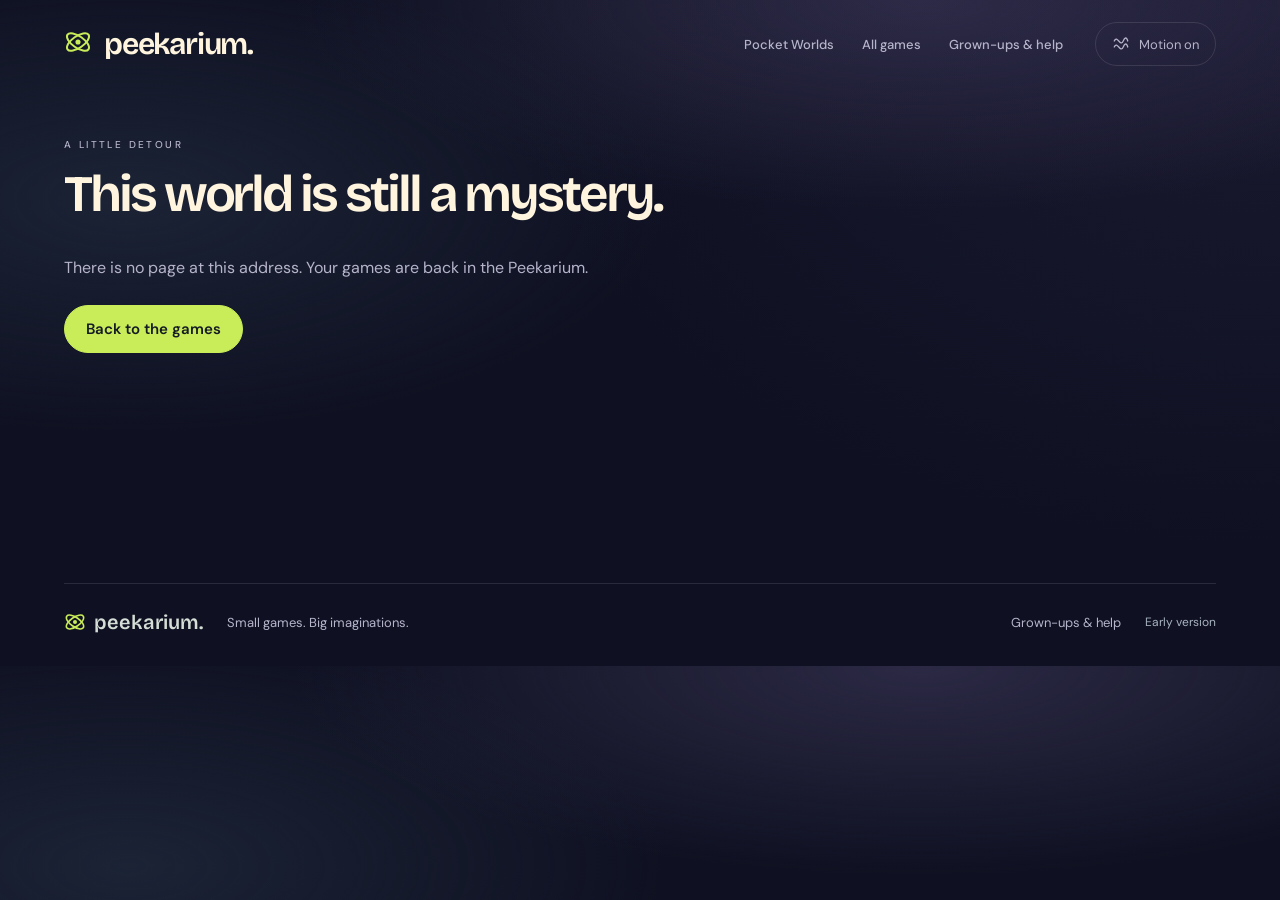
==== help/index.html @ a663e0de "Publish Peekarium homepage (c678fc2, no domain)" ====
<!doctype html>
<html lang="en">
  <head>
    <meta charset="UTF-8" />
    <meta name="viewport" content="width=device-width, initial-scale=1.0" />
    <meta name="theme-color" content="#101325" />
    <meta name="description" content="Peek into tiny glass worlds, then dive right in. Explore My Aquarium, My Fuzzlet, Nail Salon, and DoodleBox." />
    <link rel="icon" href="/favicon.svg" type="image/svg+xml" />
    <title>Grown-ups & help — Peekarium</title>
    <script type="module" crossorigin src="/assets/index-D1PLWVFA.js"></script>
    <link rel="modulepreload" crossorigin href="/assets/rolldown-runtime-hePW80VL.js">
    <link rel="stylesheet" crossorigin href="/assets/index-DP6mDwJ7.css">
  </head>
  <body>
    <div id="root"><div class="arcade-shell"><header class="site-header"><a class="wordmark" href="/">peekarium.</a><nav class="main-nav" aria-label="Main navigation"><a href="/shelf/">All games</a><a href="/help/">Grown-ups &amp; help</a></nav></header><main><div class="help-content"><span class="section-kicker">Grown-ups &amp; curious minds</span><h1>Little games. A little help.</h1><div class="help-grid"><section><svg width="22" height="22" viewBox="0 0 24 24" fill="none" stroke="currentColor" stroke-width="1.7" stroke-linecap="round" stroke-linejoin="round" aria-hidden="true"><path d="M20.8 4.6a5.5 5.5 0 0 0-7.8 0L12 5.7l-1.1-1.1a5.5 5.5 0 0 0-7.8 7.8L12 21l8.8-8.6a5.5 5.5 0 0 0 0-7.8Z"></path></svg><h2>Play without an account</h2><p>The games save progress in the browser on this device. Favorites are saved here too. There is no player account or cross-device sync in this prototype.</p></section><section><svg width="22" height="22" viewBox="0 0 24 24" fill="none" stroke="currentColor" stroke-width="1.7" stroke-linecap="round" stroke-linejoin="round" aria-hidden="true"><path d="M12 11v6M12 7h.01M22 12a10 10 0 1 1-20 0 10 10 0 0 1 20 0Z"></path></svg><h2>Keep what you make</h2><p>Browser data can be cleared or lost. DoodleBox can export editable projects. A picture export from Nail Salon saves the artwork, rather than the full game progress.</p><p>Moving to another device or browser? <a href="/move/">Make a moving link</a> for My Aquarium and My Fuzzlet saves.</p></section><section><svg width="22" height="22" viewBox="0 0 24 24" fill="none" stroke="currentColor" stroke-width="1.7" stroke-linecap="round" stroke-linejoin="round" aria-hidden="true"><path d="M3 3h7v7H3Zm11 0h7v7h-7ZM3 14h7v7H3Zm11 0h7v7h-7Z"></path></svg><h2>A place on your Home Screen</h2><p>Aquarium, Nail Salon, and DoodleBox have app-like launch support. Open the game directly, then use your browser’s install option or Safari’s Add to Home Screen.</p><p>Installation does not automatically mean offline play. My Fuzzlet does not yet have install metadata.</p></section><section><svg width="22" height="22" viewBox="0 0 24 24" fill="none" stroke="currentColor" stroke-width="1.7" stroke-linecap="round" stroke-linejoin="round" aria-hidden="true"><path d="M3 8c4-9 8 9 12 0s6 0 6 0M3 16c4-9 8 9 12 0s6 0 6 0"></path></svg><h2>Find your own pace</h2><p>The motion button turns off the Peekarium’s decorative movement. Your device’s reduced-motion preference is respected automatically. Each game has its own settings.</p></section></div><p class="prototype-note">Peekarium is an early version. Final privacy policies and support details are being prepared separately.</p><a class="primary-button text-button" href="/">Back to the games</a></div></main></div></div>
  </body>
</html>
---- assets/index-DP6mDwJ7.css ----
@font-face{font-family:DM Sans;font-style:normal;font-weight:100 900;font-display:swap;src:url(/fonts/dm-sans.woff2)format("woff2")}@font-face{font-family:Space Grotesk;font-style:normal;font-weight:300 700;font-display:swap;src:url(/fonts/space-grotesk.woff2)format("woff2")}:root{color:#f4f5ef;font-synthesis:none;text-rendering:optimizelegibility;-webkit-font-smoothing:antialiased;--ink:#151d27;--surface:#1e2834;--border:#36424d;--text:#f4f5ef;--muted:#b1bdc7;--lime:#d2fc83;--radius-card:1.5rem;background:#151d27;font-family:DM Sans,Segoe UI,sans-serif}*{box-sizing:border-box}html{scroll-behavior:smooth;scroll-padding-top:1rem}body{min-width:320px;margin:0}button,a{-webkit-tap-highlight-color:transparent;touch-action:manipulation}button,input{font:inherit}button{cursor:pointer}a{color:inherit;text-decoration:none}button{color:inherit}button:disabled{cursor:default}img{max-width:100%;display:block}button,a{outline-offset:5px}button:focus-visible,a:focus-visible{outline:3px solid var(--lime)}.sr-only{clip:rect(0, 0, 0, 0);white-space:nowrap;border:0;width:1px;height:1px;margin:-1px;padding:0;position:absolute;overflow:hidden}.arcade-shell{max-width:1560px;margin:auto;padding:0 4rem;position:relative}.arcade-shell:before{content:"";z-index:-1;pointer-events:none;background:radial-gradient(at 100% 0,#31463d45,#0000 70%);width:50rem;max-width:100%;height:35rem;position:absolute;top:0;right:0}.skip-link{color:var(--ink);background:var(--lime);z-index:20;border-radius:.5rem;padding:1rem;position:fixed;top:-5rem;left:1rem}.skip-link:focus{top:1rem}.site-header{border-bottom:1px solid var(--border);align-items:center;gap:3rem;min-height:106px;display:flex}.wordmark{letter-spacing:-.1rem;align-items:center;gap:.7rem;font-family:Space Grotesk,Segoe UI,sans-serif;font-size:2rem;font-weight:700;line-height:1;display:flex}.brand-period{color:var(--lime);margin-left:-.65rem}.brand-orbit{color:var(--lime);margin-right:.1rem}.brand-orbit svg{stroke-width:1.25px;width:40px;height:40px}.main-nav{align-items:center;gap:2rem;margin-left:1.5rem;display:flex}.main-nav a,.main-nav button{color:var(--muted);white-space:nowrap;background:0 0;border:0;align-items:center;gap:.55rem;padding:.75rem 0;font-size:.95rem;font-weight:500;display:flex;position:relative}.main-nav .current,.main-nav a:hover,.main-nav button:hover{color:var(--text)}.main-nav .current:after{content:"";background:var(--lime);border-radius:3px;width:18px;height:3px;position:absolute;bottom:.05rem;left:0}.favorite-count{color:var(--muted);background:#303c45;border-radius:99px;padding:.13rem .4rem;font-size:.75rem}.motion-button{border:1px solid var(--border);color:#d1d8df;white-space:nowrap;background:#ffffff04;border-radius:99px;align-items:center;gap:.55rem;min-height:44px;margin-left:auto;padding:.6rem 1rem;font-size:.875rem;display:flex}.motion-button:hover{border-color:var(--lime);color:var(--lime)}.motion-button svg{width:18px}.page-intro{justify-content:space-between;align-items:center;gap:2rem;padding:2.75rem 0 2rem;display:flex}.section-kicker{color:var(--lime);letter-spacing:.04em;margin:0 0 .75rem;font-size:.875rem;font-weight:500}.little-spark{margin-right:.4rem;font-size:1.1rem;display:inline-block}h1,h2,h3{font-family:Space Grotesk,Segoe UI,sans-serif}.page-intro h1{letter-spacing:-.055em;margin:0;font-size:clamp(2.3rem,4.1vw,4rem);font-weight:600;line-height:1.1}.page-intro h1 span{color:var(--lime)}.intro-note{color:var(--muted);border-left:1px solid var(--border);margin:0;padding-left:1.5rem;font-size:.875rem;line-height:1.7}.intro-note strong{color:var(--text);font-weight:400}.library-toolbar{justify-content:space-between;align-items:center;gap:1rem;padding:0 0 1.5rem;display:flex}.category-filters{flex-wrap:wrap;align-items:center;gap:.5rem;display:flex}.category-filters button{color:var(--muted);background:0 0;border:1px solid #0000;border-radius:99px;align-items:center;gap:.45rem;min-height:44px;padding:.625rem 1rem;font-size:.875rem;font-weight:500;display:flex}.category-filters .selected{background:var(--lime);color:var(--ink)}.category-filters button:not(.selected):hover{color:var(--text);background:#25313c}.category-filters svg{width:16px;height:16px}.game-total{color:var(--muted);white-space:nowrap;font-size:.875rem}.featured-row{grid-template-columns:minmax(0,2.05fr) minmax(0,1fr);gap:1.5rem;margin-bottom:1.5rem;display:grid}.game-card{background:var(--surface);border-radius:var(--radius-card);border:1px solid #495563;min-width:0;transition:transform .25s,border-color .25s;overflow:hidden}.game-card:hover{border-color:#788c9a}.game-art{background:#89b2c1;position:relative;overflow:hidden}.art-link{aspect-ratio:1.7;display:block;position:relative;overflow:hidden}.art-link img{object-fit:cover;width:100%;height:100%;transition:transform .65s cubic-bezier(.2,.7,.3,1)}.rose .art-link{background:#fff6ee}.rose .art-link img{object-fit:contain}.art-link:hover img{transform:scale(1.035)}.art-link:focus-visible{outline-offset:-6px}.image-play{color:#fff;opacity:0;background:#151d27bb;border:1px solid #fff6;border-radius:50%;place-items:center;width:64px;height:64px;transition:opacity .2s,transform .2s;display:grid;position:absolute;top:50%;left:50%;transform:translate(-50%,-45%)}.image-play svg{fill:currentColor;width:30px;height:30px}.art-link:hover .image-play,.art-link:focus-visible .image-play{opacity:1;transform:translate(-50%,-50%)}.featured-badge{pointer-events:none;background:var(--lime);color:var(--ink);border-radius:99px;align-items:center;gap:.5rem;padding:.55rem .85rem;font-size:.75rem;font-weight:600;display:flex;position:absolute;top:1.25rem;left:1.25rem}.featured-badge svg{width:16px;height:16px}.favorite-button{color:#fff;background:#192333c9;border:1px solid #fff6;border-radius:50%;place-items:center;width:44px;height:44px;display:grid;position:absolute;top:1rem;right:1rem}.favorite-button:hover{background:var(--ink);border-color:var(--lime)}.favorite-button.is-favorite{color:var(--ink);background:var(--lime);border-color:var(--lime)}.is-favorite svg{fill:currentColor}.art-category{pointer-events:none;color:var(--text);background:#18212ee6;border:1px solid #fff3;border-radius:99px;padding:.35rem .7rem;font-size:.75rem;position:absolute;bottom:1rem;left:1rem}.game-content{justify-content:space-between;align-items:center;gap:1rem;padding:1.15rem 1.25rem;display:flex}.game-copy{min-width:0}.game-copy h3{letter-spacing:-.035em;margin:0 0 .35rem;font-size:1.3rem;font-weight:600}.game-copy h3 a:hover{color:var(--lime)}.game-copy p{color:var(--muted);margin:0;font-size:.875rem;line-height:1.5}.play-button{white-space:nowrap;border:1px solid #5a6571;border-radius:99px;justify-content:center;align-items:center;gap:.35rem;min-height:44px;padding:.6rem .9rem;font-size:.875rem;font-weight:600;transition:background .2s,color .2s;display:flex}.play-button:hover{background:var(--lime);color:var(--ink);border-color:var(--lime)}.play-button svg{fill:currentColor;stroke-width:0;width:18px;height:18px}.primary-button{color:var(--ink);background:var(--lime);border:1px solid var(--lime);border-radius:99px;justify-content:center;align-items:center;gap:.5rem;min-height:48px;padding:.7rem 1.3rem;font-size:.9375rem;font-weight:600;display:inline-flex}.primary-button:hover{background:#e3ffac;border-color:#e3ffac}.featured-card{border-color:#477586;position:relative}.featured-card .art-link{aspect-ratio:auto;height:340px}.featured-card .game-art:after{content:"";pointer-events:none;background:linear-gradient(#0000,#0e293594);position:absolute;inset:30% 0 0}.featured-card .favorite-button,.featured-card .featured-badge,.featured-card .art-category{z-index:1}.featured-card .game-content{background:#162c38;padding:1.25rem 1.5rem}.featured-card .game-copy h3{font-size:1.75rem}.featured-card .game-copy p{color:#bdd0d6;max-width:30rem;font-size:.9375rem}.featured-card .primary-button{align-self:center}.tiny-label{letter-spacing:.08em;text-transform:uppercase;font-size:.8125rem;font-weight:600}.game-grid{grid-template-columns:repeat(3,minmax(0,1fr));gap:1.5rem;display:grid}.game-grid:not(.with-feature){grid-template-columns:repeat(2,minmax(0,1fr))}.game-grid:not(.with-feature) .art-link{aspect-ratio:1.9}.bottom-note{color:var(--muted);border:1px dashed #46534d;border-radius:1rem;align-items:center;gap:1rem;margin:2rem 0;padding:1rem 1.25rem;display:flex}.mini-orbit{color:var(--lime);place-items:center;display:grid}.mini-orbit svg{width:28px;height:28px}.bottom-note p{margin:0;font-size:.9375rem}.note-pill{color:var(--lime);white-space:nowrap;margin-left:auto;font-size:.875rem}.site-footer{border-top:1px solid var(--border);color:var(--muted);flex-wrap:wrap;align-items:center;gap:1.5rem;padding:1.65rem 0 2rem;font-size:.8125rem;display:flex}.footer-brand{color:#d4ddd6;align-items:center;gap:.5rem;font-family:Space Grotesk,sans-serif;font-size:1.25rem;font-weight:600;display:flex}.footer-brand svg{width:22px;height:22px;color:var(--lime)}.site-footer p{margin:0 auto 0 0}.site-footer a:hover{color:var(--lime)}.working-title{color:#a7b2bf;font-size:.75rem}.empty-favorites{text-align:center;border:1px dashed var(--border);border-radius:var(--radius-card);padding:4rem 1rem}.empty-favorites>svg{color:var(--lime);width:40px;height:40px}.empty-favorites h3{font-size:1.6rem}.empty-favorites p{color:var(--muted);line-height:1.6}.storage-notice{color:#e3edbd;border:1px solid #d2fc8344;border-radius:.75rem;padding:1rem;font-size:.875rem}.help-content,.detail-content,.not-found{padding:3rem 0}.help-content>h1,.detail-content h1,.not-found h1{letter-spacing:-.05em;margin:.8rem 0 2rem;font-size:clamp(2.25rem,4vw,3.5rem);font-weight:500;line-height:1.1}.help-grid{grid-template-columns:repeat(2,minmax(0,1fr));gap:1.5rem;display:grid}.help-grid section{background:var(--surface);border:1px solid var(--border);border-radius:var(--radius-card);padding:2rem}.help-grid section>svg{color:var(--lime);width:32px;height:32px}.help-grid h2{letter-spacing:-.03em;font-size:1.5rem}.help-grid p,.detail-layout p,.not-found p{color:var(--muted);font-size:1rem;line-height:1.7}.prototype-note{color:var(--muted);margin:1.5rem 0;font-size:.875rem;line-height:1.6}.text-button{margin-top:.5rem}.back-link{min-height:44px;color:var(--lime);align-items:center;margin-bottom:1.5rem;font-size:.9375rem;display:inline-flex}.back-link:hover{text-decoration:underline}.detail-layout{grid-template-columns:minmax(0,1.2fr) minmax(0,1fr);gap:3rem;display:grid}.detail-image img{border-radius:var(--radius-card);border:1px solid var(--border);width:100%;height:auto}.detail-layout h2{margin:1.75rem 0 .5rem;font-size:1.25rem}.detail-layout h1{margin-bottom:1rem}.detail-layout a:not(.primary-button){color:var(--lime);text-decoration:underline}.detail-layout .primary-button{margin-bottom:.5rem}.not-found{min-height:55vh}@keyframes hello{0%,to{transform:rotate(0)scale(1)}20%,60%{transform:rotate(-8deg)scale(1.03)}40%,80%{transform:rotate(7deg)scale(.98)}}[data-paused=true] *,[data-paused=true] :before,[data-paused=true] :after{animation-play-state:paused!important}[data-motion=reduced] *,[data-motion=reduced] :before,[data-motion=reduced] :after{scroll-behavior:auto!important;transition:none!important;animation:none!important}[data-motion=reduced] .art-link:hover img{transform:none}@media (prefers-reduced-motion:reduce){html{scroll-behavior:auto}*,:before,:after{transition:none!important;animation:none!important}}@media (width>=1450px){.featured-card .art-link{height:380px}}@media (width<=1100px){.arcade-shell{padding:0 2rem}.site-header{gap:1.5rem}.main-nav{gap:1.5rem;margin-left:0}.game-content{gap:.5rem;padding:1rem}.game-copy p{font-size:.8125rem}.game-copy h3{font-size:1.2rem}.featured-card .art-link{height:305px}.featured-card .game-copy p{font-size:.875rem}.game-grid{gap:1rem}.game-grid .game-content{flex-wrap:wrap}.game-grid .play-button{margin-left:auto}.detail-layout{gap:2rem}}@media (width<=780px){.arcade-shell{padding:0 1.25rem}.site-header{flex-wrap:wrap;gap:1rem;min-height:auto;padding:1.2rem 0 .75rem}.wordmark{font-size:1.75rem}.brand-orbit svg{width:34px;height:34px}.main-nav{order:3;justify-content:flex-start;gap:1.75rem;width:100%}.motion-button{font-size:.8125rem}.main-nav a,.main-nav button{font-size:.875rem}.page-intro{padding:2rem 0 1.75rem}.page-intro h1{font-size:2.75rem}.intro-note{display:none}.section-kicker{font-size:.8125rem}.library-toolbar{flex-wrap:wrap;gap:.65rem;padding-bottom:1rem}.category-filters{gap:.25rem}.category-filters button{padding:.6rem .85rem;font-size:.8125rem}.game-total{margin-left:.25rem;font-size:.8125rem}.featured-row{grid-template-columns:1fr;gap:1rem}.featured-card .art-link{aspect-ratio:1.65;height:auto}.featured-card .game-content{padding:1.25rem}.featured-card .game-copy h3{font-size:1.5rem}.tiny-label{font-size:.75rem}.game-grid,.game-grid:not(.with-feature){grid-template-columns:repeat(2,minmax(0,1fr));gap:1rem}.game-grid .game-content{gap:.75rem}.game-grid.with-feature .game-card:last-child{grid-column:1/-1}.game-grid.with-feature .game-card:last-child .art-link{aspect-ratio:2.5}.game-grid.with-feature .game-card:last-child .game-content{flex-wrap:nowrap}.game-content .play-button{padding:.5rem .75rem}.bottom-note{gap:.75rem;margin:1.5rem 0;padding:1rem}.bottom-note p{font-size:.8125rem}.note-pill{display:none}.site-footer{gap:1rem;font-size:.8125rem}.working-title{width:100%}.help-content,.detail-content,.not-found{padding:2rem 0}.help-grid,.detail-layout{grid-template-columns:1fr;gap:1rem}.help-grid section{padding:1.5rem}}@media (width<=430px){.arcade-shell{padding:0 1rem}.main-nav{gap:1.25rem}.main-nav a,.main-nav button{font-size:.8125rem}.main-nav .favorite-count{padding:.1rem .3rem}.motion-button{padding:.5rem .75rem}.page-intro h1{font-size:2.5rem}.category-filters button{padding:.5rem .65rem}.featured-card .game-content{flex-wrap:wrap;align-items:flex-start;gap:.9rem}.featured-card .game-copy p{font-size:.875rem}.featured-card .primary-button{margin-left:auto}.game-grid,.game-grid:not(.with-feature){gap:.75rem}.game-grid .game-copy h3{font-size:1.075rem}.game-grid .game-copy p{font-size:.8125rem}.game-grid .game-content{padding:.875rem}.game-grid .game-art .favorite-button{top:.5rem;right:.5rem}.game-grid .art-category{display:none}.featured-badge{padding:.45rem .65rem;font-size:.75rem;top:.75rem;left:.75rem}.featured-card .favorite-button{top:.75rem;right:.75rem}}.pointer-effects{pointer-events:none;z-index:30;width:100vw;height:100vh;position:fixed;inset:0}.pointer-lens{mix-blend-mode:difference;pointer-events:none;z-index:35;opacity:0;background:#fff;border-radius:50%;width:150px;height:150px;position:fixed;top:0;left:0;box-shadow:0 0 0 1px #ffffff70}.pointer-lens[hidden]{display:none}[data-reactive]{transform:scale(var(--toy-scale,1)) rotate(var(--toy-tilt,0deg));transition:transform .24s cubic-bezier(.2,.8,.2,1.4)}.curiosity-letter{transform-origin:bottom;transition:transform .25s cubic-bezier(.2,.8,.2,1.6);display:inline-block}.curiosity-letter:hover{color:#ffb99c;transform:translateY(-9px)rotate(-9deg)scale(1.15)}.page-intro h1>span{white-space:nowrap;display:inline-block}.play-toolbar{background:#1c2a25;border:1px dashed #576d59;border-radius:.75rem;justify-content:space-between;align-items:center;gap:1.5rem;margin-bottom:2rem;padding:1rem 1.25rem;display:flex}.play-toolbar strong{color:var(--lime);font-family:Space Grotesk,sans-serif;font-size:1rem;display:block}.play-toolbar p{color:#bdcdbf;margin:.3rem 0 0;font-size:.8125rem;line-height:1.5}.mood-buttons{flex-wrap:wrap;gap:.4rem;display:flex}.mood-buttons button{color:#e0e9dc;background:#15221b;border:1px solid #53635c;border-radius:.5rem;min-height:44px;padding:.6rem .8rem;font-size:.8125rem;position:relative}.mood-buttons button[aria-pressed=true]{background:var(--lime);border-color:var(--lime);color:var(--ink);box-shadow:3px 3px #758e48}.mood-buttons button:active{transform:translateY(2px)}.game-card{position:relative;overflow:visible;box-shadow:0 7px #0c131b}.game-art{border-radius:var(--radius-card) var(--radius-card) 0 0}.game-content{border-radius:0 0 var(--radius-card) var(--radius-card)}.game-grip{color:#293023;z-index:3;cursor:grab;touch-action:none;background:#eee6c4;border:1px solid #c1bd98;border-radius:.2rem;align-items:center;gap:.25rem;min-height:44px;padding:.4rem .65rem;font-size:.75rem;display:flex;position:absolute;top:-.75rem;left:50%;transform:translate(-50%)rotate(-3deg);box-shadow:0 2px #1b212a66}.game-grip span:first-child{font-size:1.4rem;line-height:1}.game-grip:active{cursor:grabbing}.game-card[data-crumpled=true] .game-art{animation:.65s both scrunch}.hoop-tab{z-index:45;color:#34362b;letter-spacing:.06em;background:#eed8bd;border:1px solid #9d7962;border-radius:.3rem .3rem .65rem .65rem;align-items:center;gap:.75rem;min-height:44px;padding:.5rem .75rem;font-size:.625rem;font-weight:700;display:flex;position:fixed;top:8px;right:12px;box-shadow:0 4px #79664e}.hoop-tab output{border-left:1px solid #a18a6a;padding-left:.6rem;font-family:Space Grotesk,sans-serif;font-size:1rem}.hoop-tab:hover{background:#ffedce}.hoop-tab:focus-visible{outline-color:#e8a373}.corner-hoop{z-index:39;pointer-events:none;width:220px;height:310px;position:fixed;top:0;right:12px}.corner-hoop[hidden]{display:none}.hoop-assembly{transform-origin:80% 0;width:200px;height:220px;animation:.55s cubic-bezier(.2,.9,.35,1.2) both hoop-drop;position:absolute;top:0;right:0}.hoop-bracket{background:#25392e;border:5px solid #879b8d;border-top:0;border-radius:0 0 8px 8px;width:23px;height:76px;position:absolute;top:0;right:17px;transform:skew(-13deg);box-shadow:4px 0 #101d17}.hoop-cable{background:#bdc1a7;width:3px;height:75px;position:absolute;top:24px;transform:rotate(10deg);box-shadow:2px 0 #263b28}.hoop-cable.left{left:21px}.hoop-cable.right{right:24px}.hoop-board{background:linear-gradient(125deg,#e9f9e899 0%,#547464b8 48%,#1e362de6 100%);border:5px solid #b9cfc3;border-radius:7px;width:180px;height:113px;position:absolute;top:69px;right:2px;transform:rotate(-4deg);box-shadow:6px 6px #17281f,inset 0 0 0 2px #e7eee866,0 9px 20px #0004}.hoop-board:after{content:"";background:#fff8;width:6px;height:80px;position:absolute;top:7px;left:12px;transform:skew(-25deg)}.hoop-board span{border:3px solid #fff8e2;width:68px;height:49px;position:absolute;bottom:8px;left:51px}.hoop-board b{color:#fffbe8;letter-spacing:.07em;text-align:right;font-size:6px;line-height:1.5;position:absolute;top:8px;right:9px}.hoop-rim{z-index:3;background:#17261d9c;border:5px solid #e3834c;border-bottom-color:#9b412c;border-radius:50%;width:111px;height:22px;position:absolute;top:169px;left:57px;box-shadow:0 3px #723526}.hoop-net{fill:none;stroke:#fbf4d7;stroke-width:2px;filter:drop-shadow(1px 3px 1px #07140b);transform-origin:top;width:107px;height:73px;position:absolute;top:182px;left:58px}.corner-hoop[data-phase=scored] .hoop-net{animation:.7s net-swish}.hoop-controls{pointer-events:auto;background:#17261eef;border:1px solid #526454;border-radius:.5rem;width:188px;padding:.6rem;position:absolute;top:258px;right:5px;box-shadow:0 5px 15px #0004}.toss-button{color:#223323;background:#d2fc83;border:1px solid #a1bc76;border-radius:.3rem;justify-content:space-between;align-items:center;gap:1rem;width:100%;min-height:44px;padding:.5rem .65rem;font-size:.75rem;font-weight:600;display:flex}.toss-button:hover{background:#e9ffbc}.toss-button:disabled{opacity:.7}.toss-message{color:#e4e9d4;margin:.5rem 0 0;font-size:.6875rem;line-height:1.45}.paper-ball{z-index:40;pointer-events:none;filter:drop-shadow(2px 5px 3px #0005);will-change:transform;width:42px;height:42px;position:fixed;top:0;left:0}.paper-ball[hidden]{display:none}@keyframes hoop-drop{0%{transform:translateY(-270px)rotate(12deg)}70%{transform:translateY(7px)rotate(-4deg)}to{transform:translateY(0)rotate(0)}}@keyframes net-swish{25%{transform:scale(.85,1.25)rotate(9deg)}60%{transform:scale(1.12,.9)rotate(-5deg)}}.reset-toys{min-height:44px;color:var(--lime);background:#222f23;border:1px solid #63725d;border-radius:.4rem;align-items:center;gap:.8rem;margin-left:auto;padding:.5rem .85rem;font-size:.8125rem;display:flex}.reset-toys:hover{background:#3a5030}.filtered-toys{display:block}@keyframes scrunch{0%,to{transform:scale(1)rotate(0)}25%{border-radius:50%;transform:scale(.78,.5)rotate(-7deg)}48%{opacity:.3;transform:scale(.08)rotate(35deg)}65%{transform:scale(.7,.85)rotate(-3deg)}}@media (width<=780px){.site-header{padding-top:4rem}.bottom-note{flex-wrap:wrap}.reset-toys{margin:.25rem 0 0 2.5rem}}.wordmark:hover .brand-orbit{transform:rotate(35deg)}.brand-orbit{transition:transform .4s cubic-bezier(.2,.8,.2,1.6)}.game-library{position:relative}.resident-strip{color:#b8c5b8;border-bottom:1px dotted #4e6253;justify-content:space-between;align-items:center;gap:1rem;margin-bottom:.75rem;padding:0 0 .85rem;font-size:.8125rem;display:flex}.resident-strip>span{align-items:center;gap:.5rem;display:inline-flex}.resident-strip svg{width:18px;color:var(--lime)}.find-pick{color:#e8ecd8;background:#29332b;border:1px solid #5c6a50;border-radius:.3rem;align-items:center;gap:.5rem;min-height:44px;padding:.5rem .8rem;font-size:.8125rem;display:inline-flex;transform:rotate(-1deg)}.find-pick strong{color:var(--lime);font-weight:500}.find-pick:hover{background:#34492e;transform:rotate(1deg)translateY(-2px)}.site-header{padding-top:1rem}.library-toolbar{padding-bottom:5.2rem}.featured-row{margin-bottom:5.5rem}.game-grid{row-gap:5.5rem}.daily-pick{z-index:1;background:var(--lime);color:var(--ink);border:1px solid #e9ffc9;border-radius:.35rem;padding:.4rem .6rem;font-size:.6875rem;font-weight:600;position:absolute;bottom:1rem;right:1rem;transform:rotate(2deg)}.game-card[data-daily-pick=true]{border-color:#b0d86b}.creature-traveler{z-index:6;pointer-events:none;will-change:transform;width:130px;height:105px;position:absolute;top:0;left:0}.creature-traveler.walking{transition:transform 1.3s cubic-bezier(.3,.05,.25,1)}.creature-traveler[data-ready=false]{visibility:hidden}.creature-traveler .creature-button{pointer-events:auto;cursor:pointer;background:0 0;border:0;border-radius:40% 40% 0 0;width:126px;min-width:44px;max-width:none;height:80px;margin:0;padding:0;display:block;position:relative;overflow:hidden}.creature-traveler .creature-body{width:126px;height:126px;transform:rotate(var(--gaze,0deg));transform-origin:50% 78%;transition:transform .3s;display:block}.creature-rig{filter:drop-shadow(0 4px 7px #a6dc7333);width:126px;height:126px;display:block;overflow:visible}.creature-traveler.walking .creature-button{pointer-events:none;animation:.32s ease-in-out 4 creature-hop;overflow:visible}.creature-traveler.hello .creature-button{overflow:visible}.creature-traveler.celebrate .creature-button{animation:.38s ease-in-out 4 creature-hop;overflow:visible}.creature-traveler .creature-message{letter-spacing:0;color:#223122;text-align:center;z-index:2;background:#effbd9;border:1px solid #9dab83;border-radius:.8rem .8rem .8rem .2rem;width:190px;min-height:0;margin:0;padding:.65rem .85rem;font-family:DM Sans,sans-serif;font-size:.8125rem;font-weight:500;line-height:1.35;display:none;position:absolute;top:-21px;left:65px;transform:translate(-50%);box-shadow:0 3px #131c2455}.creature-traveler .creature-message.speaking{display:block}.creature-shadow{background:#90be5326;border-radius:50%;width:85px;height:8px;position:absolute;bottom:18px;left:20px}.creature-pointer{color:var(--lime);opacity:0;font-size:1.4rem;position:absolute;top:52px;right:0;transform:rotate(15deg)}.creature-traveler[data-pointing=true] .creature-pointer{opacity:1}.creature-traveler:hover .creature-body{filter:brightness(1.08)}.creature-traveler .creature-button:focus-visible{outline-color:var(--lime);outline-offset:2px}@keyframes creature-hop{0%,to{transform:translateY(0)scale(1.03,.96)}50%{transform:translateY(-18px)scale(.95,1.06)rotate(-4deg)}}[data-motion=reduced] [data-reactive],[data-motion=reduced] .curiosity-letter:hover{transform:none}@media (width<=780px){.play-toolbar{flex-direction:column;align-items:flex-start;gap:.8rem;margin-bottom:1.5rem;padding:1rem}.mood-buttons{width:100%}.mood-buttons button{flex:1}.resident-strip{flex-direction:column;align-items:flex-start;gap:.5rem;margin-bottom:.75rem;padding-bottom:.75rem}.find-pick{max-width:100%;font-size:.75rem}.library-toolbar{padding-bottom:5rem}.featured-row{margin-bottom:5.5rem}.game-grid{row-gap:5.5rem}.daily-pick{padding:.3rem .4rem;font-size:.625rem;bottom:.6rem;right:.6rem}}.jelly-torso{transform-origin:250px 412px;animation:2.6s ease-in-out infinite jelly-idle}.jelly-arm.left{transform-origin:158px 295px;animation:2.7s ease-in-out infinite arm-dangle}.jelly-arm.right{transform-origin:370px 295px;animation:3.1s ease-in-out infinite reverse arm-dangle}.jelly-antenna.left{transform-origin:191px 147px;animation:2.3s ease-in-out infinite antenna-wobble}.jelly-antenna.right{transform-origin:277px 135px;animation:2.9s ease-in-out infinite reverse antenna-wobble}.jelly-foot.left{transform-origin:198px 410px}.jelly-foot.right{transform-origin:300px 410px}.jelly-blink{opacity:0;animation:4.9s linear infinite jelly-blink}.walking .jelly-torso,.world-walker[data-walking=true] .jelly-torso{animation:.34s ease-in-out infinite jelly-bound}.walking .jelly-foot,.world-walker[data-walking=true] .jelly-foot{animation:.34s ease-in-out infinite jelly-step}.walking .jelly-foot.right,.world-walker[data-walking=true] .jelly-foot.right{animation-delay:-.17s}.walking .jelly-antenna,.world-walker[data-walking=true] .jelly-antenna{animation-duration:.34s}.hello .jelly-torso,.celebrate .jelly-torso{animation:.65s ease-in-out infinite jelly-squish}.hello .jelly-arm.right,.celebrate .jelly-arm.right{animation:.32s ease-in-out infinite jelly-wave}.celebrate .jelly-arm.left{animation:.32s ease-in-out infinite reverse jelly-wave}.creature-traveler.walking .creature-shadow{animation:.32s ease-in-out infinite shadow-bound}@keyframes jelly-idle{0%,to{transform:scale(1.035,.97)rotate(-2deg)}50%{transform:scale(.97,1.04)rotate(2deg)}}@keyframes jelly-bound{0%,to{transform:scale(1.16,.83)rotate(-3deg)}46%{transform:translateY(-18px)scale(.88,1.13)rotate(3deg)}}@keyframes jelly-squish{0%,to{transform:scale(1)}25%{transform:scale(1.2,.78)rotate(-5deg)}55%{transform:scale(.86,1.13)rotate(4deg)}78%{transform:scale(1.08,.91)}}@keyframes arm-dangle{50%{transform:rotate(9deg)translateY(3px)}}@keyframes antenna-wobble{50%{transform:rotate(10deg)scaleY(.94)}}@keyframes jelly-step{50%{transform:translateY(-16px)rotate(13deg)}}@keyframes jelly-wave{50%{transform:rotate(-33deg)}}@keyframes jelly-blink{0%,44%,48%,to{opacity:0}45%,47%{opacity:1}}@keyframes shadow-bound{50%{opacity:.45;transform:scale(.7)}}.world-shortcut{min-height:44px;color:var(--lime);background:0 0;border:0;border-bottom:1px dashed #91a26f;align-items:center;gap:.5rem;margin-left:auto;padding:.5rem;font-size:.8125rem;display:inline-flex}.world-shortcut:hover{color:#f1ffd6;transform:rotate(-2deg)}.world-invitation{color:#2d3b31;background:#e6e1bd;border:1px solid #acaa82;border-radius:.3rem 1.5rem;min-height:436px;padding:1.5rem;position:relative;overflow:hidden;box-shadow:0 7px #72755d}.world-invitation:before{content:"";background:#f3ebccbb;border:1px solid #c4c4a085;width:75px;height:18px;position:absolute;top:0;left:38%;transform:rotate(-4deg)}.world-invitation>.tiny-label{margin:.1rem 0 .75rem;font-size:.625rem}.world-invitation h2{letter-spacing:-.05em;margin:0;font-size:clamp(1.75rem,2.5vw,2.4rem);line-height:1.02}.world-invitation h2 em{color:#657c43;font-style:normal}.world-miniature{pointer-events:none;height:255px;position:absolute;top:87px;left:-3%;right:-3%;transform:rotate(-5deg)}.world-art{width:100%;height:100%;display:block}.world-invitation>p:not(.tiny-label){font-size:.8125rem;line-height:1.5;position:absolute;bottom:74px;left:1.5rem}.world-enter{color:#eafbce;background:#314c34;border:1px solid #647f47;border-radius:.4rem;justify-content:space-between;align-items:center;min-height:44px;padding:.75rem;font-size:.8125rem;font-weight:600;display:flex;position:absolute;bottom:1.5rem;left:1.5rem;right:1.5rem}.world-enter:hover{background:#49663c}.world-enter:focus-visible{outline-color:#2d4531}.invitation-stamp{text-align:center;letter-spacing:.06em;color:#5d7043;border:1px dashed #768257;border-radius:50%;place-items:center;width:69px;height:69px;font-size:.6rem;font-weight:700;display:grid;position:absolute;top:36px;right:18px;transform:rotate(12deg)}.world-clouds{animation:12s ease-in-out infinite alternate park-clouds}.world-fish{animation:3s ease-in-out infinite park-fish}.world-fountain{transform-origin:502px 214px;animation:2s ease-in-out infinite park-fountain}@keyframes park-clouds{to{transform:translate(18px)}}@keyframes park-fish{50%{transform:translate(24px,40px)}}@keyframes park-fountain{50%{transform:translate(502px,214px)scaleY(.93)}}@media (width<=1100px){.library-toolbar{flex-wrap:wrap}.world-shortcut{margin-left:0}.world-invitation{padding:1.25rem}.world-invitation>.tiny-label{max-width:120px}.invitation-stamp{width:58px;height:58px;font-size:.5rem;top:51px;right:10px}}@media (width<=780px){.site-header{padding-top:4rem}.world-invitation{min-height:400px}.world-miniature{height:195px;top:105px}.world-invitation>p:not(.tiny-label){font-size:.75rem;bottom:70px}.world-invitation h2{font-size:2rem}.invitation-stamp{top:26px;right:22px}.world-invitation .world-miniature .world-clouds{animation:none}}@font-face{font-family:Bricolage Grotesque;font-style:normal;font-weight:200 800;font-display:swap;src:url(/fonts/bricolage-grotesque.woff2)format("woff2")}.pocket-page{--pocket-ink:#101325;--pocket-text:#fff4de;--pocket-muted:#b6b4cb;min-height:100svh;color:var(--pocket-text);isolation:isolate;background:radial-gradient(at 52% 43%,#242338 0,#141626 43%,#0d1020 85%);position:relative;overflow:hidden}.pocket-page:before{content:"";background:radial-gradient(ellipse, color-mix(in srgb, var(--world-accent) 8%, transparent), transparent 70%);pointer-events:none;width:60%;height:50%;transition:background .6s;position:absolute;top:18%;left:20%}.pocket-stage:after{content:"";z-index:1;pointer-events:none;background:linear-gradient(90deg,#0d1020b8,#0000 37%),linear-gradient(#0d102080,#0000 28% 73%,#0d10205c);position:absolute;inset:0}.pocket-header{z-index:2;justify-content:space-between;align-items:center;height:88px;padding:0 4.5vw;display:flex;position:relative}.pocket-wordmark{align-items:center;gap:12px;font:650 30px Bricolage Grotesque,sans-serif;display:flex}.pocket-wordmark svg{color:#c9ec59;width:28px;height:28px}.pocket-header nav{align-items:center;gap:8px;display:flex}.pocket-help-short{display:none}.pocket-header a,.pocket-header button{min-width:44px;min-height:44px;color:var(--pocket-muted);background:0 0;border:0;justify-content:center;align-items:center;gap:8px;padding:8px 12px;font-size:13px;display:inline-flex}.pocket-header a:hover,.pocket-header button:hover{color:var(--pocket-text)}.pocket-header button[aria-pressed=true]{color:#c9ec59}.pocket-header button span{font-size:24px}.pocket-header .pocket-list-link{border-left:1px solid #ffffff1a;margin-left:12px;padding-left:24px}.pocket-main{pointer-events:none;height:calc(100svh - 88px);min-height:620px;display:grid;position:relative}.pocket-intro{text-align:left;z-index:2;pointer-events:none;width:420px;padding:0;position:absolute;top:38px;left:4.5vw}.pocket-eyebrow{text-transform:uppercase;letter-spacing:.24em;color:#c9ec59;margin:0 0 12px;font-size:10px}.pocket-intro h1{letter-spacing:-.065em;margin:0;font:650 clamp(32px,4.1vw,62px)/1.04 Bricolage Grotesque,sans-serif}.pocket-intro h1 span{color:var(--world-accent);transition:color .6s;display:block}.pocket-intro>p:last-child{max-width:300px;color:var(--pocket-muted);margin:14px 0 0;font-size:14px;line-height:1.5}.pocket-stage{z-index:0;pointer-events:auto;touch-action:pan-y;cursor:grab;position:fixed;inset:0;overflow:hidden}.pocket-stage:active{cursor:grabbing}.world-atmosphere{pointer-events:none;background:radial-gradient(ellipse at 52% 70%, color-mix(in srgb, var(--world-accent) 9%, transparent), transparent 48%);position:absolute;inset:0}.world-orbit{border:1px solid color-mix(in srgb, var(--world-accent) 15%, transparent);border-radius:50%;width:min(75vw,1080px);height:39%;position:absolute;top:57%;left:50%;transform:translate(-50%,-50%)rotate(-12deg)}.world-orbit-far{border-style:dashed;border-color:#d4d1ed12;width:min(67vw,980px);height:62%;transform:translate(-50%,-50%)rotate(17deg)}.world-atmosphere>i{background:var(--world-accent);width:3px;height:3px;box-shadow:0 0 9px color-mix(in srgb, var(--world-accent) 55%, transparent);opacity:.35;animation:world-drift var(--drift-duration) ease-in-out var(--drift-delay) infinite alternate;border-radius:50%;position:absolute}@keyframes world-drift{0%{opacity:.15;transform:translateY(9px)}to{opacity:.65;transform:translate(8px,-12px)}}.world-labels>span{z-index:2;color:var(--pocket-text);-webkit-backdrop-filter:blur(6px);backdrop-filter:blur(6px);white-space:nowrap;pointer-events:none;opacity:0;background:#101325cc;border:1px solid #ffffff26;border-radius:999px;padding:6px 12px;font-size:12px;transition:opacity .18s;position:absolute;top:0;left:0}.world-labels>span[data-showing=true]{opacity:1}.guide-note-anchor{z-index:2;pointer-events:none;position:absolute;top:0;left:0}.guide-touch-target{pointer-events:auto;cursor:pointer;background:0 0;border:0;border-radius:45%;width:134px;height:156px;position:absolute;transform:translate(-50%,-50%)}.guide-touch-target:hover{background:radial-gradient(#c9ec5912,#0000 65%)}.guide-note{width:156px;left:var(--bubble-left,-232px);color:#28331d;background:#f6f0d3;border:1px solid #d7e39b;border-radius:18px;padding:12px 14px;font-size:12px;line-height:1.45;animation:5s both guide-whisper;position:absolute;bottom:24px;box-shadow:0 8px 30px #00000025}.guide-note:after{content:"";background:#f6f0d3;border-bottom:1px solid #d7e39b;border-right:1px solid #d7e39b;width:12px;height:12px;position:absolute;bottom:18px;right:-7px;transform:rotate(-45deg)}.guide-note-anchor[data-wandering=true] .guide-note{visibility:hidden}.guide-note[data-dozing]{text-align:center;letter-spacing:.08em;width:auto;min-width:64px;font-style:italic;animation:3.2s ease-in-out infinite guide-doze}@keyframes guide-doze{0%,to{opacity:.6;transform:translateY(0)}50%{opacity:1;transform:translateY(-4px)}}@keyframes guide-whisper{0%{opacity:0;transform:translate(5px,5px)scale(.95)}12%,80%{opacity:1;transform:translate(0)scale(1)}to{opacity:0;transform:translateY(-4px)}}.pocket-poster,.pocket-canvas{display:block;position:absolute;inset:0}.studio-floor{height:26svh;transform:translateY(var(--floor-y,76svh));pointer-events:none;opacity:.25;transition:opacity .3s;position:absolute;top:0;left:0;right:0;-webkit-mask-image:linear-gradient(#0000,#000 12px 65%,#0000);mask-image:linear-gradient(#0000,#000 12px 65%,#0000)}.studio-floor img{width:auto;max-width:none;height:22.8svh;position:absolute;left:50%;transform:translate(-50%)}.studio-floor:before{content:"";left:var(--pool-x,65%);background:radial-gradient(ellipse, color-mix(in srgb, var(--world-accent) 45%, transparent), transparent 70%);width:min(36vw,600px);height:32px;position:absolute;top:-14px;transform:translate(-50%)}.pocket-page[data-diving=true] .studio-floor{opacity:0}.pocket-poster{pointer-events:none;transition:opacity .5s}.pocket-poster img{width:auto;max-width:none;height:100%;display:block;position:absolute;left:50%;transform:translate(-50%)}.pocket-poster.is-live{opacity:0}.pocket-canvas{animation:.6s both world-arrival}.pocket-canvas canvas{touch-action:pan-y;display:block}@keyframes world-arrival{0%{opacity:0}to{opacity:1}}.world-loading{color:#b6b4cb;white-space:nowrap;align-items:center;gap:8px;font-size:10px;display:flex;position:absolute;bottom:24px;left:50%;transform:translate(-50%)}.world-loading>span{background:#c9ec59;border-radius:50%;width:6px;height:6px;display:block}.pocket-picker{text-align:left;z-index:2;pointer-events:auto;width:380px;padding:0;scroll-margin-top:12px;position:absolute;bottom:42px;left:4.5vw}.pocket-selected-tag{color:var(--world-accent);letter-spacing:.15em;text-transform:uppercase;margin:0 0 8px;font-size:10px}.pocket-game-info{justify-content:flex-start;align-items:center;gap:16px;min-height:74px;display:flex}.pocket-preview{object-fit:cover;background:#211d35;border:1px solid #ffffff30;border-radius:8px;flex:none;width:132px;height:74px;position:relative;overflow:hidden}.pocket-preview img,.pocket-preview video{object-fit:cover;width:100%;height:100%;position:absolute;inset:0}.pocket-preview img{z-index:1;transition:opacity .2s}.pocket-preview[data-playing=true] img{opacity:0}.pocket-picker h2{letter-spacing:-.04em;margin:0;font:600 clamp(25px,2.6vw,36px)/1.08 Bricolage Grotesque,sans-serif}.pocket-hook{color:var(--pocket-muted);margin:8px 0 0;font-size:13px}.pocket-play-row{justify-content:flex-start;gap:12px;margin-top:16px;display:flex}.pocket-play{background:var(--world-accent);color:#151b24;border-radius:999px;align-items:center;gap:12px;min-height:50px;padding:12px 24px;font-size:14px;font-weight:650;transition:transform .2s,filter .2s;display:inline-flex}.pocket-play:hover{filter:brightness(1.08);transform:translateY(-2px)}.pocket-play svg{width:17px;height:17px}.pocket-play>span{margin-left:20px;font-size:20px;font-weight:400}.pocket-favorite{color:var(--pocket-text);background:#ffffff04;border:1px solid #ffffff24;border-radius:50%;place-items:center;width:50px;height:50px;display:grid}.pocket-favorite[aria-pressed=true]{color:var(--world-accent);background:color-mix(in srgb, var(--world-accent) 10%, transparent)}.pocket-favorite[aria-pressed=true] svg{fill:currentColor;animation:.4s ease-out favorite-pop}@keyframes favorite-pop{0%,to{transform:scale(1)}45%{transform:scale(1.3)rotate(-10deg)}}.pocket-favorite:hover{border-color:var(--world-accent)}.pocket-play:active{transform:translateY(1px)scale(.98)}.pocket-play>span{transition:transform .2s}.pocket-play:hover>span{transform:translate(2px,-2px)}.pocket-pagination{width:144px;height:44px;margin:4px 0 0;display:block;position:relative}.pocket-pagination input{opacity:.001;cursor:pointer;z-index:1;width:100%;height:100%;margin:0;position:absolute;inset:0}.pocket-dots{pointer-events:none;justify-content:space-between;align-items:center;display:flex;position:absolute;inset:0 16px}.pocket-dots span{background:#77738d;border-radius:50%;width:6px;height:6px;transition:width .3s,background .3s}.pocket-dots span.selected{background:var(--world-accent);border-radius:8px;width:24px}.pocket-pagination:focus-within{outline-offset:2px;border-radius:100px;outline:2px solid #fff4de}.pocket-gesture-hint{letter-spacing:.03em;color:#b6b4cb;margin:0;font-size:10px}.pocket-gesture-hint kbd{min-width:18px;height:18px;font:inherit;color:var(--pocket-text);border:1px solid #ffffff2e;border-bottom-width:2px;border-radius:5px;place-items:center;margin:0 1px;font-size:10px;display:inline-grid}.hint-touch{display:none}@media (hover:none) and (pointer:coarse){.hint-touch{display:inline}.hint-pointer{display:none}}.pocket-storage{color:#e5c899;max-width:480px;margin:8px auto;font-size:12px}.pocket-dive-fill{background:var(--entry-color);opacity:0;z-index:10;pointer-events:none;position:fixed;inset:0}.pocket-page[data-diving=true] .pocket-dive-fill{animation:1.55s cubic-bezier(.4,0,.2,1) forwards pocket-dive}.pocket-dive-fill:before{content:"";opacity:0;background:radial-gradient(at 65%,#fff9dc,#0000 65%);position:absolute;inset:0}.pocket-page[data-diving=true][data-motion=full] .pocket-dive-fill:before{animation:1.55s ease-out forwards glass-flash}@keyframes glass-flash{0%,35%,to{opacity:0}56%{opacity:.7}}@keyframes pocket-dive{0%,50%{opacity:0}to{opacity:1}}.pocket-page[data-motion=reduced][data-diving=true] .pocket-dive-fill{animation:.2s linear forwards pocket-dive}.pocket-page[data-motion=reduced] *,.pocket-page[data-paused=true] *{animation-play-state:paused}.pocket-page[data-motion=reduced][data-diving=true] .pocket-dive-fill{animation-play-state:running}.pocket-page[data-motion=reduced] .world-atmosphere>i,.pocket-page[data-motion=reduced] .pocket-favorite svg{animation:none}.pocket-page[data-motion=reduced] *,.pocket-page[data-motion=reduced] :before,.pocket-page[data-motion=reduced] :after{transition:none}.pocket-page :focus-visible{outline-offset:4px;outline:2px solid #fff4de}.device-check{z-index:12;color:#fff4de;background:#101325f5;border:1px solid #7d7894;border-radius:12px;max-width:280px;padding:10px 14px;font-size:12px;position:fixed;bottom:12px;right:12px}.device-check summary{cursor:pointer;min-height:24px}.device-check p{margin:10px 0;line-height:1.5}.device-check button{color:#101325;background:#c9ec59;border:0;border-radius:8px;min-height:44px;padding:8px 14px}@media (width<=700px),(orientation:portrait){.studio-floor{height:30svh;transform:translateY(var(--floor-y,calc(50svh + min(20svh, 43vw))))}.studio-floor img{width:min(100vw,46.2085svh);height:auto}.studio-floor:before{width:72vw}.pocket-poster img{object-fit:contain;width:100%;position:static;transform:none}.pocket-stage:after{background:linear-gradient(#0d10209c,#0000 30% 65%,#0d1020b8)}.world-orbit{width:110%;height:36%}.world-orbit-far{width:100%;height:58%}.guide-note{width:clamp(78px,25vw,98px);right:auto;left:var(--bubble-left,-50px);font-size:11px;bottom:42px}.guide-note:after{bottom:-7px;right:14px;transform:rotate(45deg)}.guide-touch-target{width:80px;height:104px}.pocket-header{height:72px;padding:0 20px}.pocket-wordmark{gap:8px;font-size:26px}.pocket-header nav{gap:0}.pocket-header a,.pocket-header button{padding:8px}.pocket-header nav>a:first-child{text-align:center;max-width:68px;font-size:11px;line-height:1.2}.pocket-help-full{display:none}.pocket-help-short{display:inline}.pocket-header .pocket-list-link{margin-left:0;padding-left:12px}.pocket-list-link span{display:none}.pocket-main{height:calc(100svh - 72px);min-height:660px}.pocket-intro{text-align:center;width:auto;top:16px;left:24px;right:24px}.pocket-intro h1{text-wrap:balance;font-size:33px}.pocket-intro h1 span{display:inline}.pocket-intro>p:last-child{max-width:none;font-size:12px}.pocket-picker{text-align:center;width:auto;bottom:20px;left:20px;right:20px}.pocket-game-info,.pocket-play-row{justify-content:center}.pocket-pagination{margin-left:auto;margin-right:auto}.pocket-game-info{min-height:68px}.pocket-preview{width:112px;height:63px}.pocket-hook{font-size:12px}.pocket-gesture-hint{font-size:9px}}@media (width>=701px) and (width<=1100px) and (orientation:landscape){.pocket-picker{width:300px}.pocket-intro{width:240px}.pocket-intro h1{font-size:36px}.pocket-intro>p:last-child{max-width:180px}.pocket-picker h2{font-size:28px}.pocket-preview{width:104px;height:58px}}.pocket-page[data-diving=true] .pocket-header,.pocket-page[data-diving=true] .pocket-intro,.pocket-page[data-diving=true] .pocket-picker{opacity:0;pointer-events:none;transform:translateY(8px)}.pocket-header,.pocket-intro,.pocket-picker{transition:opacity .2s,transform .2s}@media (width<=359px){.pocket-header{padding:0 12px}.pocket-wordmark{font-size:22px}.pocket-wordmark svg{display:none}.pocket-intro h1{font-size:31px}.pocket-preview{display:none}}@media (height<=650px) and (width>=701px){.pocket-header{height:64px}.pocket-intro h1{font-size:36px}.pocket-intro>p:last-child{display:none}}.arcade-shell{--surface:#191a2e;--surface-raised:#1f2036;--border:#ffffff1c;--text:#fff4de;--muted:#b6b4cb;--ink:#101325;--lime:#c9ec59;--radius-card:24px;color:var(--text);isolation:isolate}:root:has(.arcade-shell){background:radial-gradient(70% 45% at 72% 0,#2b2944 0,#0000 70%),radial-gradient(60% 50% at 10% 30%,#1b2335 0,#0000 70%),#0f1122}body:has(.arcade-shell){background:radial-gradient(70% 45% at 72% 0,#2b2944 0,#0000 70%),radial-gradient(60% 50% at 10% 30%,#1b2335 0,#0000 70%),#0f1122}.arcade-shell:before{background:radial-gradient(at 100% 0,#3a335a40,#0000 70%)}.arcade-shell h1,.arcade-shell h2,.arcade-shell h3,.arcade-shell .wordmark,.arcade-shell .footer-brand{font-family:Bricolage Grotesque,DM Sans,sans-serif}.world-miniature img{object-fit:contain;width:100%;height:100%}.arcade-shell .site-header{border-bottom:0;gap:2rem;min-height:88px;padding-top:0}@media (width>=781px){.arcade-shell .site-header:has(~main .game-library){padding-right:150px}}.arcade-shell .wordmark{letter-spacing:-.04em;gap:12px;font-size:30px;font-weight:650}.arcade-shell .brand-orbit{color:var(--lime);margin:0}.arcade-shell .brand-orbit svg{stroke-width:1.7px;width:28px;height:28px}.arcade-shell .main-nav{gap:1.75rem;margin-left:auto}.arcade-shell .main-nav a,.arcade-shell .main-nav button{color:var(--muted);font-size:13px}.arcade-shell .main-nav .current,.arcade-shell .main-nav a:hover,.arcade-shell .main-nav button:hover{color:var(--text)}.arcade-shell .main-nav .current:after{background:var(--lime);width:14px;left:50%;transform:translate(-50%)}.arcade-shell .favorite-count{background:#ffffff14}.arcade-shell .motion-button{border-color:var(--border);color:var(--muted);background:0 0;margin-left:0;font-size:13px}.arcade-shell .motion-button:hover{border-color:var(--lime);color:var(--lime)}.arcade-shell .section-kicker{text-transform:uppercase;letter-spacing:.24em;font-size:10px;font-weight:500}.arcade-shell .page-intro h1,.arcade-shell .help-content>h1,.arcade-shell .detail-content h1,.arcade-shell .not-found h1{letter-spacing:-.06em;font-weight:650}.arcade-shell .page-intro h1>span{color:var(--lime)}.arcade-shell .intro-note{border-left-color:var(--border)}.arcade-shell .play-toolbar{border:1px solid var(--border);background:#ffffff06;border-radius:18px;padding:.75rem .85rem .75rem 1.1rem}.arcade-shell .play-toolbar strong{color:var(--lime);font-family:Bricolage Grotesque,sans-serif;font-weight:600}.arcade-shell .play-toolbar p{color:var(--muted)}.arcade-shell .mood-buttons button{border-color:var(--border);color:var(--muted);background:0 0;border-radius:999px;padding:.5rem .9rem}.arcade-shell .mood-buttons button:hover{color:var(--text);border-color:#ffffff40}.arcade-shell .mood-buttons button[aria-pressed=true]{background:var(--lime);border-color:var(--lime);color:var(--ink);box-shadow:none}.arcade-shell .resident-strip{border-bottom:1px solid var(--border);color:var(--muted)}.arcade-shell .find-pick{border-color:var(--border);background:#ffffff08;border-radius:999px;transform:none}.arcade-shell .find-pick:hover{background:#ffffff12;transform:translateY(-1px)}.arcade-shell .category-filters .selected{background:var(--lime)}.arcade-shell .category-filters button:not(.selected):hover{background:#ffffff10}.arcade-shell .world-shortcut{border-bottom-color:#c9ec5966}.arcade-shell .game-card{border:1px solid var(--border);background:var(--surface);transition:transform .25s,border-color .25s,box-shadow .25s;box-shadow:0 18px 40px #05060f66}.arcade-shell .game-card:hover,.arcade-shell .game-card:focus-within{border-color:color-mix(in srgb, var(--card-accent,var(--lime)) 55%, transparent);box-shadow:0 18px 40px #05060f66, 0 0 0 1px color-mix(in srgb, var(--card-accent,var(--lime)) 25%, transparent), 0 10px 60px color-mix(in srgb, var(--card-accent,var(--lime)) 14%, transparent)}.arcade-shell .ocean{--card-accent:#6de0d1}.arcade-shell .peach{--card-accent:#f4b97b}.arcade-shell .lilac{--card-accent:#f58bb9}.arcade-shell .rose{--card-accent:#c8aff1}.arcade-shell .featured-card{border-color:color-mix(in srgb, var(--card-accent) 40%, transparent)}.arcade-shell .featured-card .game-content{background:var(--surface-raised)}.arcade-shell .featured-card .game-art:after{background:linear-gradient(#0000,#0f112299)}.arcade-shell .featured-card .game-copy p{color:var(--muted)}.arcade-shell .featured-badge,.arcade-shell .daily-pick{background:var(--lime);border:0;border-radius:999px;transform:none}.arcade-shell .game-card[data-daily-pick=true]{border-color:color-mix(in srgb, var(--lime) 45%, transparent)}.arcade-shell .art-category{border-color:var(--border);background:#0f1122cc}.arcade-shell .favorite-button{background:#0f1122b3;border-color:#ffffff40}.arcade-shell .favorite-button.is-favorite{background:var(--card-accent,var(--lime));border-color:var(--card-accent,var(--lime))}.arcade-shell .play-button{border-color:#ffffff2e}.arcade-shell .play-button:hover,.arcade-shell .primary-button{background:var(--card-accent,var(--lime));border-color:var(--card-accent,var(--lime));color:#151b24}.arcade-shell .primary-button:hover{filter:brightness(1.08)}.arcade-shell .game-copy h3 a:hover{color:var(--card-accent,var(--lime))}.arcade-shell .game-grip{opacity:.5;transition:opacity .2s,transform .2s;transform:translate(-50%)rotate(-3deg)scale(.92)}.arcade-shell .game-card:hover .game-grip,.arcade-shell .game-grip:focus-visible,.arcade-shell .game-grip:active{opacity:1;transform:translate(-50%)rotate(-3deg)scale(1)}.arcade-shell .world-invitation{color:var(--text);background:radial-gradient(ellipse at 60% 55%, #2c2b48 0, transparent 70%), var(--surface);border:1px solid var(--border);border-radius:var(--radius-card);box-shadow:0 18px 40px #05060f66}.arcade-shell .world-invitation:before{display:none}.arcade-shell .world-invitation>.tiny-label{color:var(--lime);letter-spacing:.2em}.arcade-shell .world-invitation h2 em{color:var(--lime)}.arcade-shell .world-miniature{transform:none}.arcade-shell .world-invitation>p:not(.tiny-label){color:var(--muted)}.arcade-shell .world-enter{color:var(--ink);background:var(--lime);border:0;border-radius:999px;padding:.75rem 1.1rem}.arcade-shell .world-enter:hover{background:#d8f57c}.arcade-shell .invitation-stamp{color:#c9ec59aa;border-color:#c9ec5966}.arcade-shell .bottom-note{border:1px solid var(--border);background:#ffffff05;border-radius:18px}.arcade-shell .reset-toys{border-color:var(--border);background:0 0;border-radius:999px}.arcade-shell .reset-toys:hover{background:#ffffff10}.arcade-shell .site-footer{border-top-color:var(--border)}.arcade-shell .footer-brand svg,.arcade-shell .mini-orbit{color:var(--lime)}.arcade-shell .detail-image img{border-color:var(--border);box-shadow:0 24px 60px #05060f80}.arcade-shell .detail-layout a:not(.primary-button),.arcade-shell .back-link{color:var(--card-accent,var(--lime))}.arcade-shell .help-grid section{background:var(--surface);border-color:var(--border)}.arcade-shell .help-grid section>svg{color:var(--lime)}@media (width<=780px){.arcade-shell .site-header{min-height:auto;padding-top:4rem}.arcade-shell .main-nav{margin-left:0}.arcade-shell .wordmark{font-size:26px}}@media (width<=430px){.arcade-shell .main-nav{flex-wrap:wrap;gap:0 1.1rem}}.arcade-shell .moving-card{background:var(--surface);border:1px solid var(--border);border-radius:var(--radius-card);max-width:44rem;margin-bottom:1.5rem;padding:2rem}.arcade-shell .moving-card>svg{color:var(--lime);width:32px;height:32px}.arcade-shell .moving-card p,.arcade-shell .moving-steps{color:var(--muted);line-height:1.7}.arcade-shell .moving-steps{padding-left:1.25rem}.arcade-shell .moving-actions{flex-wrap:wrap;gap:.75rem;margin:1.25rem 0 .5rem;display:flex}.arcade-shell .secondary-button{border:1px solid var(--border);min-height:48px;color:var(--text,#fff);font:inherit;cursor:pointer;background:0 0;border-radius:99px;justify-content:center;align-items:center;padding:.7rem 1.3rem;font-size:.9375rem;font-weight:600;display:inline-flex}.arcade-shell .secondary-button:hover{border-color:var(--lime)}.arcade-shell .moving-card button:disabled{opacity:.5;cursor:wait}.arcade-shell .moving-link{box-sizing:border-box;resize:vertical;width:100%;color:var(--muted);border:1px solid var(--border);word-break:break-all;background:#0d1220;border-radius:.75rem;padding:.75rem;font:.8125rem/1.5 ui-monospace,monospace}.arcade-shell .moving-note{min-height:1.4em;font-size:.875rem}.arcade-shell .moving-warning{color:#ffd27a}
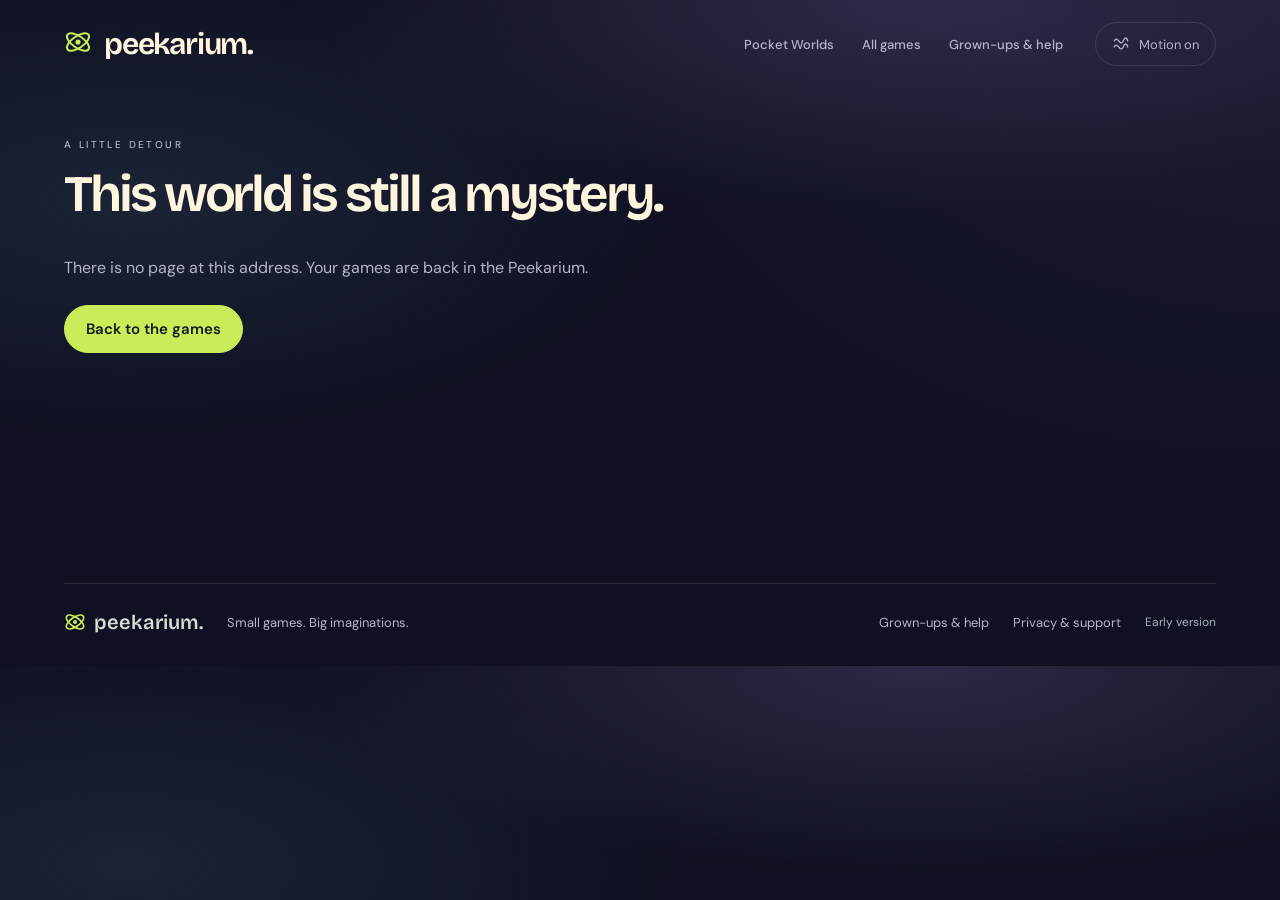
==== commit 50fdf776: "Publish Peekarium homepage (3a9b2d1)" ====
--- a/help/index.html
+++ b/help/index.html
@@ -7,12 +7,12 @@
     <meta name="description" content="Peek into tiny glass worlds, then dive right in. Explore My Aquarium, My Fuzzlet, Nail Salon, and DoodleBox." />
     <link rel="icon" href="/favicon.svg" type="image/svg+xml" />
     <title>Grown-ups & help — Peekarium</title>
-    <script type="module" crossorigin src="/assets/index-D1PLWVFA.js"></script>
+    <script type="module" crossorigin src="/assets/index-C-agjQ4c.js"></script>
     <link rel="modulepreload" crossorigin href="/assets/rolldown-runtime-hePW80VL.js">
-    <link rel="stylesheet" crossorigin href="/assets/index-DP6mDwJ7.css">
+    <link rel="stylesheet" crossorigin href="/assets/index-7OliscFf.css">
   </head>
   <body>
-    <div id="root"><div class="arcade-shell"><header class="site-header"><a class="wordmark" href="/">peekarium.</a><nav class="main-nav" aria-label="Main navigation"><a href="/shelf/">All games</a><a href="/help/">Grown-ups &amp; help</a></nav></header><main><div class="help-content"><span class="section-kicker">Grown-ups &amp; curious minds</span><h1>Little games. A little help.</h1><div class="help-grid"><section><svg width="22" height="22" viewBox="0 0 24 24" fill="none" stroke="currentColor" stroke-width="1.7" stroke-linecap="round" stroke-linejoin="round" aria-hidden="true"><path d="M20.8 4.6a5.5 5.5 0 0 0-7.8 0L12 5.7l-1.1-1.1a5.5 5.5 0 0 0-7.8 7.8L12 21l8.8-8.6a5.5 5.5 0 0 0 0-7.8Z"></path></svg><h2>Play without an account</h2><p>The games save progress in the browser on this device. Favorites are saved here too. There is no player account or cross-device sync in this prototype.</p></section><section><svg width="22" height="22" viewBox="0 0 24 24" fill="none" stroke="currentColor" stroke-width="1.7" stroke-linecap="round" stroke-linejoin="round" aria-hidden="true"><path d="M12 11v6M12 7h.01M22 12a10 10 0 1 1-20 0 10 10 0 0 1 20 0Z"></path></svg><h2>Keep what you make</h2><p>Browser data can be cleared or lost. DoodleBox can export editable projects. A picture export from Nail Salon saves the artwork, rather than the full game progress.</p><p>Moving to another device or browser? <a href="/move/">Make a moving link</a> for My Aquarium and My Fuzzlet saves.</p></section><section><svg width="22" height="22" viewBox="0 0 24 24" fill="none" stroke="currentColor" stroke-width="1.7" stroke-linecap="round" stroke-linejoin="round" aria-hidden="true"><path d="M3 3h7v7H3Zm11 0h7v7h-7ZM3 14h7v7H3Zm11 0h7v7h-7Z"></path></svg><h2>A place on your Home Screen</h2><p>Aquarium, Nail Salon, and DoodleBox have app-like launch support. Open the game directly, then use your browser’s install option or Safari’s Add to Home Screen.</p><p>Installation does not automatically mean offline play. My Fuzzlet does not yet have install metadata.</p></section><section><svg width="22" height="22" viewBox="0 0 24 24" fill="none" stroke="currentColor" stroke-width="1.7" stroke-linecap="round" stroke-linejoin="round" aria-hidden="true"><path d="M3 8c4-9 8 9 12 0s6 0 6 0M3 16c4-9 8 9 12 0s6 0 6 0"></path></svg><h2>Find your own pace</h2><p>The motion button turns off the Peekarium’s decorative movement. Your device’s reduced-motion preference is respected automatically. Each game has its own settings.</p></section></div><p class="prototype-note">Peekarium is an early version. Final privacy policies and support details are being prepared separately.</p><a class="primary-button text-button" href="/">Back to the games</a></div></main></div></div>+    <div id="root"><div class="arcade-shell"><header class="site-header"><a class="wordmark" href="/">peekarium.</a><nav class="main-nav" aria-label="Main navigation"><a href="/shelf/">All games</a><a href="/help/">Grown-ups &amp; help</a></nav></header><main><div class="help-content"><span class="section-kicker">Grown-ups &amp; curious minds</span><h1>Little games. A little help.</h1><div class="help-grid"><section><svg width="22" height="22" viewBox="0 0 24 24" fill="none" stroke="currentColor" stroke-width="1.7" stroke-linecap="round" stroke-linejoin="round" aria-hidden="true"><path d="M20.8 4.6a5.5 5.5 0 0 0-7.8 0L12 5.7l-1.1-1.1a5.5 5.5 0 0 0-7.8 7.8L12 21l8.8-8.6a5.5 5.5 0 0 0 0-7.8Z"></path></svg><h2>Play without an account</h2><p>The games save progress in the browser on this device. Favorites are saved here too. There is no player account or cross-device sync in this prototype.</p></section><section><svg width="22" height="22" viewBox="0 0 24 24" fill="none" stroke="currentColor" stroke-width="1.7" stroke-linecap="round" stroke-linejoin="round" aria-hidden="true"><path d="M12 11v6M12 7h.01M22 12a10 10 0 1 1-20 0 10 10 0 0 1 20 0Z"></path></svg><h2>Keep what you make</h2><p>Browser data can be cleared or lost. DoodleBox can export editable projects. A picture export from Nail Salon saves the artwork, rather than the full game progress.</p><p>Moving to another device or browser? <a href="/move/">Make a moving link</a> for My Aquarium and My Fuzzlet saves.</p></section><section><svg width="22" height="22" viewBox="0 0 24 24" fill="none" stroke="currentColor" stroke-width="1.7" stroke-linecap="round" stroke-linejoin="round" aria-hidden="true"><path d="M3 3h7v7H3Zm11 0h7v7h-7ZM3 14h7v7H3Zm11 0h7v7h-7Z"></path></svg><h2>A place on your Home Screen</h2><p>Every game has app-like launch support. Open the game directly, then use your browser’s install option or Safari’s Add to Home Screen.</p><p>Installation does not automatically mean offline play.</p></section><section><svg width="22" height="22" viewBox="0 0 24 24" fill="none" stroke="currentColor" stroke-width="1.7" stroke-linecap="round" stroke-linejoin="round" aria-hidden="true"><path d="M3 8c4-9 8 9 12 0s6 0 6 0M3 16c4-9 8 9 12 0s6 0 6 0"></path></svg><h2>Find your own pace</h2><p>The motion button turns off the Peekarium’s decorative movement. Your device’s reduced-motion preference is respected automatically. Each game has its own settings.</p></section></div><p class="prototype-note">Peekarium is an early version. <a href="/privacy/">Privacy &amp; support</a> explains what stays on your device and how to reach us.</p><a class="primary-button text-button" href="/">Back to the games</a></div></main></div></div> 
   </body>
 </html>
--- a/assets/index-7OliscFf.css
+++ b/assets/index-7OliscFf.css
@@ -0,0 +1 @@
+@font-face{font-family:DM Sans;font-style:normal;font-weight:100 900;font-display:swap;src:url(/fonts/dm-sans.woff2)format("woff2")}@font-face{font-family:Space Grotesk;font-style:normal;font-weight:300 700;font-display:swap;src:url(/fonts/space-grotesk.woff2)format("woff2")}:root{color:#f4f5ef;font-synthesis:none;text-rendering:optimizelegibility;-webkit-font-smoothing:antialiased;--ink:#151d27;--surface:#1e2834;--border:#36424d;--text:#f4f5ef;--muted:#b1bdc7;--lime:#d2fc83;--radius-card:1.5rem;background:#151d27;font-family:DM Sans,Segoe UI,sans-serif}*{box-sizing:border-box}html{scroll-behavior:smooth;scroll-padding-top:1rem}body{min-width:320px;margin:0}button,a{-webkit-tap-highlight-color:transparent;touch-action:manipulation}button,input{font:inherit}button{cursor:pointer}a{color:inherit;text-decoration:none}button{color:inherit}button:disabled{cursor:default}img{max-width:100%;display:block}button,a{outline-offset:5px}button:focus-visible,a:focus-visible{outline:3px solid var(--lime)}.sr-only{clip:rect(0, 0, 0, 0);white-space:nowrap;border:0;width:1px;height:1px;margin:-1px;padding:0;position:absolute;overflow:hidden}.arcade-shell{max-width:1560px;margin:auto;padding:0 4rem;position:relative}.arcade-shell:before{content:"";z-index:-1;pointer-events:none;background:radial-gradient(at 100% 0,#31463d45,#0000 70%);width:50rem;max-width:100%;height:35rem;position:absolute;top:0;right:0}.skip-link{color:var(--ink);background:var(--lime);z-index:20;border-radius:.5rem;padding:1rem;position:fixed;top:-5rem;left:1rem}.skip-link:focus{top:1rem}.site-header{border-bottom:1px solid var(--border);align-items:center;gap:3rem;min-height:106px;display:flex}.wordmark{letter-spacing:-.1rem;align-items:center;gap:.7rem;font-family:Space Grotesk,Segoe UI,sans-serif;font-size:2rem;font-weight:700;line-height:1;display:flex}.brand-period{color:var(--lime);margin-left:-.65rem}.brand-orbit{color:var(--lime);margin-right:.1rem}.brand-orbit svg{stroke-width:1.25px;width:40px;height:40px}.main-nav{align-items:center;gap:2rem;margin-left:1.5rem;display:flex}.main-nav a,.main-nav button{color:var(--muted);white-space:nowrap;background:0 0;border:0;align-items:center;gap:.55rem;padding:.75rem 0;font-size:.95rem;font-weight:500;display:flex;position:relative}.main-nav .current,.main-nav a:hover,.main-nav button:hover{color:var(--text)}.main-nav .current:after{content:"";background:var(--lime);border-radius:3px;width:18px;height:3px;position:absolute;bottom:.05rem;left:0}.favorite-count{color:var(--muted);background:#303c45;border-radius:99px;padding:.13rem .4rem;font-size:.75rem}.motion-button{border:1px solid var(--border);color:#d1d8df;white-space:nowrap;background:#ffffff04;border-radius:99px;align-items:center;gap:.55rem;min-height:44px;margin-left:auto;padding:.6rem 1rem;font-size:.875rem;display:flex}.motion-button:hover{border-color:var(--lime);color:var(--lime)}.motion-button svg{width:18px}.page-intro{justify-content:space-between;align-items:center;gap:2rem;padding:2.75rem 0 2rem;display:flex}.section-kicker{color:var(--lime);letter-spacing:.04em;margin:0 0 .75rem;font-size:.875rem;font-weight:500}.little-spark{margin-right:.4rem;font-size:1.1rem;display:inline-block}h1,h2,h3{font-family:Space Grotesk,Segoe UI,sans-serif}.page-intro h1{letter-spacing:-.055em;margin:0;font-size:clamp(2.3rem,4.1vw,4rem);font-weight:600;line-height:1.1}.page-intro h1 span{color:var(--lime)}.intro-note{color:var(--muted);border-left:1px solid var(--border);margin:0;padding-left:1.5rem;font-size:.875rem;line-height:1.7}.intro-note strong{color:var(--text);font-weight:400}.library-toolbar{justify-content:space-between;align-items:center;gap:1rem;padding:0 0 1.5rem;display:flex}.category-filters{flex-wrap:wrap;align-items:center;gap:.5rem;display:flex}.category-filters button{color:var(--muted);background:0 0;border:1px solid #0000;border-radius:99px;align-items:center;gap:.45rem;min-height:44px;padding:.625rem 1rem;font-size:.875rem;font-weight:500;display:flex}.category-filters .selected{background:var(--lime);color:var(--ink)}.category-filters button:not(.selected):hover{color:var(--text);background:#25313c}.category-filters svg{width:16px;height:16px}.game-total{color:var(--muted);white-space:nowrap;font-size:.875rem}.featured-row{grid-template-columns:minmax(0,2.05fr) minmax(0,1fr);gap:1.5rem;margin-bottom:1.5rem;display:grid}.game-card{background:var(--surface);border-radius:var(--radius-card);border:1px solid #495563;min-width:0;transition:transform .25s,border-color .25s;overflow:hidden}.game-card:hover{border-color:#788c9a}.game-art{background:#89b2c1;position:relative;overflow:hidden}.art-link{aspect-ratio:1.7;display:block;position:relative;overflow:hidden}.art-link img{object-fit:cover;width:100%;height:100%;transition:transform .65s cubic-bezier(.2,.7,.3,1)}.rose .art-link{background:#fff6ee}.rose .art-link img{object-fit:contain}.art-link:hover img{transform:scale(1.035)}.art-link:focus-visible{outline-offset:-6px}.image-play{color:#fff;opacity:0;background:#151d27bb;border:1px solid #fff6;border-radius:50%;place-items:center;width:64px;height:64px;transition:opacity .2s,transform .2s;display:grid;position:absolute;top:50%;left:50%;transform:translate(-50%,-45%)}.image-play svg{fill:currentColor;width:30px;height:30px}.art-link:hover .image-play,.art-link:focus-visible .image-play{opacity:1;transform:translate(-50%,-50%)}.featured-badge{pointer-events:none;background:var(--lime);color:var(--ink);border-radius:99px;align-items:center;gap:.5rem;padding:.55rem .85rem;font-size:.75rem;font-weight:600;display:flex;position:absolute;top:1.25rem;left:1.25rem}.featured-badge svg{width:16px;height:16px}.favorite-button{color:#fff;background:#192333c9;border:1px solid #fff6;border-radius:50%;place-items:center;width:44px;height:44px;display:grid;position:absolute;top:1rem;right:1rem}.favorite-button:hover{background:var(--ink);border-color:var(--lime)}.favorite-button.is-favorite{color:var(--ink);background:var(--lime);border-color:var(--lime)}.is-favorite svg{fill:currentColor}.art-category{pointer-events:none;color:var(--text);background:#18212ee6;border:1px solid #fff3;border-radius:99px;padding:.35rem .7rem;font-size:.75rem;position:absolute;bottom:1rem;left:1rem}.game-content{justify-content:space-between;align-items:center;gap:1rem;padding:1.15rem 1.25rem;display:flex}.game-copy{min-width:0}.game-copy h3{letter-spacing:-.035em;margin:0 0 .35rem;font-size:1.3rem;font-weight:600}.game-copy h3 a:hover{color:var(--lime)}.game-copy p{color:var(--muted);margin:0;font-size:.875rem;line-height:1.5}.play-button{white-space:nowrap;border:1px solid #5a6571;border-radius:99px;justify-content:center;align-items:center;gap:.35rem;min-height:44px;padding:.6rem .9rem;font-size:.875rem;font-weight:600;transition:background .2s,color .2s;display:flex}.play-button:hover{background:var(--lime);color:var(--ink);border-color:var(--lime)}.play-button svg{fill:currentColor;stroke-width:0;width:18px;height:18px}.primary-button{color:var(--ink);background:var(--lime);border:1px solid var(--lime);border-radius:99px;justify-content:center;align-items:center;gap:.5rem;min-height:48px;padding:.7rem 1.3rem;font-size:.9375rem;font-weight:600;display:inline-flex}.primary-button:hover{background:#e3ffac;border-color:#e3ffac}.featured-card{border-color:#477586;position:relative}.featured-card .art-link{aspect-ratio:auto;height:340px}.featured-card .game-art:after{content:"";pointer-events:none;background:linear-gradient(#0000,#0e293594);position:absolute;inset:30% 0 0}.featured-card .favorite-button,.featured-card .featured-badge,.featured-card .art-category{z-index:1}.featured-card .game-content{background:#162c38;padding:1.25rem 1.5rem}.featured-card .game-copy h3{font-size:1.75rem}.featured-card .game-copy p{color:#bdd0d6;max-width:30rem;font-size:.9375rem}.featured-card .primary-button{align-self:center}.tiny-label{letter-spacing:.08em;text-transform:uppercase;font-size:.8125rem;font-weight:600}.game-grid{grid-template-columns:repeat(3,minmax(0,1fr));gap:1.5rem;display:grid}.game-grid:not(.with-feature){grid-template-columns:repeat(2,minmax(0,1fr))}.game-grid:not(.with-feature) .art-link{aspect-ratio:1.9}.bottom-note{color:var(--muted);border:1px dashed #46534d;border-radius:1rem;align-items:center;gap:1rem;margin:2rem 0;padding:1rem 1.25rem;display:flex}.mini-orbit{color:var(--lime);place-items:center;display:grid}.mini-orbit svg{width:28px;height:28px}.bottom-note p{margin:0;font-size:.9375rem}.note-pill{color:var(--lime);white-space:nowrap;margin-left:auto;font-size:.875rem}.site-footer{border-top:1px solid var(--border);color:var(--muted);flex-wrap:wrap;align-items:center;gap:1.5rem;padding:1.65rem 0 2rem;font-size:.8125rem;display:flex}.footer-brand{color:#d4ddd6;align-items:center;gap:.5rem;font-family:Space Grotesk,sans-serif;font-size:1.25rem;font-weight:600;display:flex}.footer-brand svg{width:22px;height:22px;color:var(--lime)}.site-footer p{margin:0 auto 0 0}.site-footer a:hover{color:var(--lime)}.working-title{color:#a7b2bf;font-size:.75rem}.empty-favorites{text-align:center;border:1px dashed var(--border);border-radius:var(--radius-card);padding:4rem 1rem}.empty-favorites>svg{color:var(--lime);width:40px;height:40px}.empty-favorites h3{font-size:1.6rem}.empty-favorites p{color:var(--muted);line-height:1.6}.storage-notice{color:#e3edbd;border:1px solid #d2fc8344;border-radius:.75rem;padding:1rem;font-size:.875rem}.help-content,.detail-content,.not-found{padding:3rem 0}.help-content>h1,.detail-content h1,.not-found h1{letter-spacing:-.05em;margin:.8rem 0 2rem;font-size:clamp(2.25rem,4vw,3.5rem);font-weight:500;line-height:1.1}.help-grid{grid-template-columns:repeat(2,minmax(0,1fr));gap:1.5rem;display:grid}.help-grid section{background:var(--surface);border:1px solid var(--border);border-radius:var(--radius-card);padding:2rem}.help-grid section>svg{color:var(--lime);width:32px;height:32px}.help-grid h2{letter-spacing:-.03em;font-size:1.5rem}.help-grid p,.detail-layout p,.not-found p{color:var(--muted);font-size:1rem;line-height:1.7}.prototype-note{color:var(--muted);margin:1.5rem 0;font-size:.875rem;line-height:1.6}.text-button{margin-top:.5rem}.back-link{min-height:44px;color:var(--lime);align-items:center;margin-bottom:1.5rem;font-size:.9375rem;display:inline-flex}.back-link:hover{text-decoration:underline}.detail-layout{grid-template-columns:minmax(0,1.2fr) minmax(0,1fr);gap:3rem;display:grid}.detail-image img{border-radius:var(--radius-card);border:1px solid var(--border);width:100%;height:auto}.detail-layout h2{margin:1.75rem 0 .5rem;font-size:1.25rem}.detail-layout h1{margin-bottom:1rem}.detail-layout a:not(.primary-button){color:var(--lime);text-decoration:underline}.detail-layout .primary-button{margin-bottom:.5rem}.not-found{min-height:55vh}@keyframes hello{0%,to{transform:rotate(0)scale(1)}20%,60%{transform:rotate(-8deg)scale(1.03)}40%,80%{transform:rotate(7deg)scale(.98)}}[data-paused=true] *,[data-paused=true] :before,[data-paused=true] :after{animation-play-state:paused!important}[data-motion=reduced] *,[data-motion=reduced] :before,[data-motion=reduced] :after{scroll-behavior:auto!important;transition:none!important;animation:none!important}[data-motion=reduced] .art-link:hover img{transform:none}@media (prefers-reduced-motion:reduce){html{scroll-behavior:auto}*,:before,:after{transition:none!important;animation:none!important}}@media (width>=1450px){.featured-card .art-link{height:380px}}@media (width<=1100px){.arcade-shell{padding:0 2rem}.site-header{gap:1.5rem}.main-nav{gap:1.5rem;margin-left:0}.game-content{gap:.5rem;padding:1rem}.game-copy p{font-size:.8125rem}.game-copy h3{font-size:1.2rem}.featured-card .art-link{height:305px}.featured-card .game-copy p{font-size:.875rem}.game-grid{gap:1rem}.game-grid .game-content{flex-wrap:wrap}.game-grid .play-button{margin-left:auto}.detail-layout{gap:2rem}}@media (width<=780px){.arcade-shell{padding:0 1.25rem}.site-header{flex-wrap:wrap;gap:1rem;min-height:auto;padding:1.2rem 0 .75rem}.wordmark{font-size:1.75rem}.brand-orbit svg{width:34px;height:34px}.main-nav{order:3;justify-content:flex-start;gap:1.75rem;width:100%}.motion-button{font-size:.8125rem}.main-nav a,.main-nav button{font-size:.875rem}.page-intro{padding:2rem 0 1.75rem}.page-intro h1{font-size:2.75rem}.intro-note{display:none}.section-kicker{font-size:.8125rem}.library-toolbar{flex-wrap:wrap;gap:.65rem;padding-bottom:1rem}.category-filters{gap:.25rem}.category-filters button{padding:.6rem .85rem;font-size:.8125rem}.game-total{margin-left:.25rem;font-size:.8125rem}.featured-row{grid-template-columns:1fr;gap:1rem}.featured-card .art-link{aspect-ratio:1.65;height:auto}.featured-card .game-content{padding:1.25rem}.featured-card .game-copy h3{font-size:1.5rem}.tiny-label{font-size:.75rem}.game-grid,.game-grid:not(.with-feature){grid-template-columns:repeat(2,minmax(0,1fr));gap:1rem}.game-grid .game-content{gap:.75rem}.game-grid.with-feature .game-card:last-child{grid-column:1/-1}.game-grid.with-feature .game-card:last-child .art-link{aspect-ratio:2.5}.game-grid.with-feature .game-card:last-child .game-content{flex-wrap:nowrap}.game-content .play-button{padding:.5rem .75rem}.bottom-note{gap:.75rem;margin:1.5rem 0;padding:1rem}.bottom-note p{font-size:.8125rem}.note-pill{display:none}.site-footer{gap:1rem;font-size:.8125rem}.working-title{width:100%}.help-content,.detail-content,.not-found{padding:2rem 0}.help-grid,.detail-layout{grid-template-columns:1fr;gap:1rem}.help-grid section{padding:1.5rem}}@media (width<=430px){.arcade-shell{padding:0 1rem}.main-nav{gap:1.25rem}.main-nav a,.main-nav button{font-size:.8125rem}.main-nav .favorite-count{padding:.1rem .3rem}.motion-button{padding:.5rem .75rem}.page-intro h1{font-size:2.5rem}.category-filters button{padding:.5rem .65rem}.featured-card .game-content{flex-wrap:wrap;align-items:flex-start;gap:.9rem}.featured-card .game-copy p{font-size:.875rem}.featured-card .primary-button{margin-left:auto}.game-grid,.game-grid:not(.with-feature){gap:.75rem}.game-grid .game-copy h3{font-size:1.075rem}.game-grid .game-copy p{font-size:.8125rem}.game-grid .game-content{padding:.875rem}.game-grid .game-art .favorite-button{top:.5rem;right:.5rem}.game-grid .art-category{display:none}.featured-badge{padding:.45rem .65rem;font-size:.75rem;top:.75rem;left:.75rem}.featured-card .favorite-button{top:.75rem;right:.75rem}}.pointer-effects{pointer-events:none;z-index:30;width:100vw;height:100vh;position:fixed;inset:0}.pointer-lens{mix-blend-mode:difference;pointer-events:none;z-index:35;opacity:0;background:#fff;border-radius:50%;width:150px;height:150px;position:fixed;top:0;left:0;box-shadow:0 0 0 1px #ffffff70}.pointer-lens[hidden]{display:none}[data-reactive]{transform:scale(var(--toy-scale,1)) rotate(var(--toy-tilt,0deg));transition:transform .24s cubic-bezier(.2,.8,.2,1.4)}.curiosity-letter{transform-origin:bottom;transition:transform .25s cubic-bezier(.2,.8,.2,1.6);display:inline-block}.curiosity-letter:hover{color:#ffb99c;transform:translateY(-9px)rotate(-9deg)scale(1.15)}.page-intro h1>span{white-space:nowrap;display:inline-block}.play-toolbar{background:#1c2a25;border:1px dashed #576d59;border-radius:.75rem;justify-content:space-between;align-items:center;gap:1.5rem;margin-bottom:2rem;padding:1rem 1.25rem;display:flex}.play-toolbar strong{color:var(--lime);font-family:Space Grotesk,sans-serif;font-size:1rem;display:block}.play-toolbar p{color:#bdcdbf;margin:.3rem 0 0;font-size:.8125rem;line-height:1.5}.mood-buttons{flex-wrap:wrap;gap:.4rem;display:flex}.mood-buttons button{color:#e0e9dc;background:#15221b;border:1px solid #53635c;border-radius:.5rem;min-height:44px;padding:.6rem .8rem;font-size:.8125rem;position:relative}.mood-buttons button[aria-pressed=true]{background:var(--lime);border-color:var(--lime);color:var(--ink);box-shadow:3px 3px #758e48}.mood-buttons button:active{transform:translateY(2px)}.game-card{position:relative;overflow:visible;box-shadow:0 7px #0c131b}.game-art{border-radius:var(--radius-card) var(--radius-card) 0 0}.game-content{border-radius:0 0 var(--radius-card) var(--radius-card)}.game-grip{color:#293023;z-index:3;cursor:grab;touch-action:none;background:#eee6c4;border:1px solid #c1bd98;border-radius:.2rem;align-items:center;gap:.25rem;min-height:44px;padding:.4rem .65rem;font-size:.75rem;display:flex;position:absolute;top:-.75rem;left:50%;transform:translate(-50%)rotate(-3deg);box-shadow:0 2px #1b212a66}.game-grip span:first-child{font-size:1.4rem;line-height:1}.game-grip:active{cursor:grabbing}.game-card[data-crumpled=true] .game-art{animation:.65s both scrunch}.hoop-tab{z-index:45;color:#34362b;letter-spacing:.06em;background:#eed8bd;border:1px solid #9d7962;border-radius:.3rem .3rem .65rem .65rem;align-items:center;gap:.75rem;min-height:44px;padding:.5rem .75rem;font-size:.625rem;font-weight:700;display:flex;position:fixed;top:8px;right:12px;box-shadow:0 4px #79664e}.hoop-tab output{border-left:1px solid #a18a6a;padding-left:.6rem;font-family:Space Grotesk,sans-serif;font-size:1rem}.hoop-tab:hover{background:#ffedce}.hoop-tab:focus-visible{outline-color:#e8a373}.corner-hoop{z-index:39;pointer-events:none;width:220px;height:310px;position:fixed;top:0;right:12px}.corner-hoop[hidden]{display:none}.hoop-assembly{transform-origin:80% 0;width:200px;height:220px;animation:.55s cubic-bezier(.2,.9,.35,1.2) both hoop-drop;position:absolute;top:0;right:0}.hoop-bracket{background:#25392e;border:5px solid #879b8d;border-top:0;border-radius:0 0 8px 8px;width:23px;height:76px;position:absolute;top:0;right:17px;transform:skew(-13deg);box-shadow:4px 0 #101d17}.hoop-cable{background:#bdc1a7;width:3px;height:75px;position:absolute;top:24px;transform:rotate(10deg);box-shadow:2px 0 #263b28}.hoop-cable.left{left:21px}.hoop-cable.right{right:24px}.hoop-board{background:linear-gradient(125deg,#e9f9e899 0%,#547464b8 48%,#1e362de6 100%);border:5px solid #b9cfc3;border-radius:7px;width:180px;height:113px;position:absolute;top:69px;right:2px;transform:rotate(-4deg);box-shadow:6px 6px #17281f,inset 0 0 0 2px #e7eee866,0 9px 20px #0004}.hoop-board:after{content:"";background:#fff8;width:6px;height:80px;position:absolute;top:7px;left:12px;transform:skew(-25deg)}.hoop-board span{border:3px solid #fff8e2;width:68px;height:49px;position:absolute;bottom:8px;left:51px}.hoop-board b{color:#fffbe8;letter-spacing:.07em;text-align:right;font-size:6px;line-height:1.5;position:absolute;top:8px;right:9px}.hoop-rim{z-index:3;background:#17261d9c;border:5px solid #e3834c;border-bottom-color:#9b412c;border-radius:50%;width:111px;height:22px;position:absolute;top:169px;left:57px;box-shadow:0 3px #723526}.hoop-net{fill:none;stroke:#fbf4d7;stroke-width:2px;filter:drop-shadow(1px 3px 1px #07140b);transform-origin:top;width:107px;height:73px;position:absolute;top:182px;left:58px}.corner-hoop[data-phase=scored] .hoop-net{animation:.7s net-swish}.hoop-controls{pointer-events:auto;background:#17261eef;border:1px solid #526454;border-radius:.5rem;width:188px;padding:.6rem;position:absolute;top:258px;right:5px;box-shadow:0 5px 15px #0004}.toss-button{color:#223323;background:#d2fc83;border:1px solid #a1bc76;border-radius:.3rem;justify-content:space-between;align-items:center;gap:1rem;width:100%;min-height:44px;padding:.5rem .65rem;font-size:.75rem;font-weight:600;display:flex}.toss-button:hover{background:#e9ffbc}.toss-button:disabled{opacity:.7}.toss-message{color:#e4e9d4;margin:.5rem 0 0;font-size:.6875rem;line-height:1.45}.paper-ball{z-index:40;pointer-events:none;filter:drop-shadow(2px 5px 3px #0005);will-change:transform;width:42px;height:42px;position:fixed;top:0;left:0}.paper-ball[hidden]{display:none}@keyframes hoop-drop{0%{transform:translateY(-270px)rotate(12deg)}70%{transform:translateY(7px)rotate(-4deg)}to{transform:translateY(0)rotate(0)}}@keyframes net-swish{25%{transform:scale(.85,1.25)rotate(9deg)}60%{transform:scale(1.12,.9)rotate(-5deg)}}.reset-toys{min-height:44px;color:var(--lime);background:#222f23;border:1px solid #63725d;border-radius:.4rem;align-items:center;gap:.8rem;margin-left:auto;padding:.5rem .85rem;font-size:.8125rem;display:flex}.reset-toys:hover{background:#3a5030}.filtered-toys{display:block}@keyframes scrunch{0%,to{transform:scale(1)rotate(0)}25%{border-radius:50%;transform:scale(.78,.5)rotate(-7deg)}48%{opacity:.3;transform:scale(.08)rotate(35deg)}65%{transform:scale(.7,.85)rotate(-3deg)}}@media (width<=780px){.site-header{padding-top:4rem}.bottom-note{flex-wrap:wrap}.reset-toys{margin:.25rem 0 0 2.5rem}}.wordmark:hover .brand-orbit{transform:rotate(35deg)}.brand-orbit{transition:transform .4s cubic-bezier(.2,.8,.2,1.6)}.game-library{position:relative}.resident-strip{color:#b8c5b8;border-bottom:1px dotted #4e6253;justify-content:space-between;align-items:center;gap:1rem;margin-bottom:.75rem;padding:0 0 .85rem;font-size:.8125rem;display:flex}.resident-strip>span{align-items:center;gap:.5rem;display:inline-flex}.resident-strip svg{width:18px;color:var(--lime)}.find-pick{color:#e8ecd8;background:#29332b;border:1px solid #5c6a50;border-radius:.3rem;align-items:center;gap:.5rem;min-height:44px;padding:.5rem .8rem;font-size:.8125rem;display:inline-flex;transform:rotate(-1deg)}.find-pick strong{color:var(--lime);font-weight:500}.find-pick:hover{background:#34492e;transform:rotate(1deg)translateY(-2px)}.site-header{padding-top:1rem}.library-toolbar{padding-bottom:5.2rem}.featured-row{margin-bottom:5.5rem}.game-grid{row-gap:5.5rem}.daily-pick{z-index:1;background:var(--lime);color:var(--ink);border:1px solid #e9ffc9;border-radius:.35rem;padding:.4rem .6rem;font-size:.6875rem;font-weight:600;position:absolute;bottom:1rem;right:1rem;transform:rotate(2deg)}.game-card[data-daily-pick=true]{border-color:#b0d86b}.creature-traveler{z-index:6;pointer-events:none;will-change:transform;width:130px;height:105px;position:absolute;top:0;left:0}.creature-traveler.walking{transition:transform 1.3s cubic-bezier(.3,.05,.25,1)}.creature-traveler[data-ready=false]{visibility:hidden}.creature-traveler .creature-button{pointer-events:auto;cursor:pointer;background:0 0;border:0;border-radius:40% 40% 0 0;width:126px;min-width:44px;max-width:none;height:80px;margin:0;padding:0;display:block;position:relative;overflow:hidden}.creature-traveler .creature-body{width:126px;height:126px;transform:rotate(var(--gaze,0deg));transform-origin:50% 78%;transition:transform .3s;display:block}.creature-rig{filter:drop-shadow(0 4px 7px #a6dc7333);width:126px;height:126px;display:block;overflow:visible}.creature-traveler.walking .creature-button{pointer-events:none;animation:.32s ease-in-out 4 creature-hop;overflow:visible}.creature-traveler.hello .creature-button{overflow:visible}.creature-traveler.celebrate .creature-button{animation:.38s ease-in-out 4 creature-hop;overflow:visible}.creature-traveler .creature-message{letter-spacing:0;color:#223122;text-align:center;z-index:2;background:#effbd9;border:1px solid #9dab83;border-radius:.8rem .8rem .8rem .2rem;width:190px;min-height:0;margin:0;padding:.65rem .85rem;font-family:DM Sans,sans-serif;font-size:.8125rem;font-weight:500;line-height:1.35;display:none;position:absolute;top:-21px;left:65px;transform:translate(-50%);box-shadow:0 3px #131c2455}.creature-traveler .creature-message.speaking{display:block}.creature-shadow{background:#90be5326;border-radius:50%;width:85px;height:8px;position:absolute;bottom:18px;left:20px}.creature-pointer{color:var(--lime);opacity:0;font-size:1.4rem;position:absolute;top:52px;right:0;transform:rotate(15deg)}.creature-traveler[data-pointing=true] .creature-pointer{opacity:1}.creature-traveler:hover .creature-body{filter:brightness(1.08)}.creature-traveler .creature-button:focus-visible{outline-color:var(--lime);outline-offset:2px}@keyframes creature-hop{0%,to{transform:translateY(0)scale(1.03,.96)}50%{transform:translateY(-18px)scale(.95,1.06)rotate(-4deg)}}[data-motion=reduced] [data-reactive],[data-motion=reduced] .curiosity-letter:hover{transform:none}@media (width<=780px){.play-toolbar{flex-direction:column;align-items:flex-start;gap:.8rem;margin-bottom:1.5rem;padding:1rem}.mood-buttons{width:100%}.mood-buttons button{flex:1}.resident-strip{flex-direction:column;align-items:flex-start;gap:.5rem;margin-bottom:.75rem;padding-bottom:.75rem}.find-pick{max-width:100%;font-size:.75rem}.library-toolbar{padding-bottom:5rem}.featured-row{margin-bottom:5.5rem}.game-grid{row-gap:5.5rem}.daily-pick{padding:.3rem .4rem;font-size:.625rem;bottom:.6rem;right:.6rem}}.jelly-torso{transform-origin:250px 412px;animation:2.6s ease-in-out infinite jelly-idle}.jelly-arm.left{transform-origin:158px 295px;animation:2.7s ease-in-out infinite arm-dangle}.jelly-arm.right{transform-origin:370px 295px;animation:3.1s ease-in-out infinite reverse arm-dangle}.jelly-antenna.left{transform-origin:191px 147px;animation:2.3s ease-in-out infinite antenna-wobble}.jelly-antenna.right{transform-origin:277px 135px;animation:2.9s ease-in-out infinite reverse antenna-wobble}.jelly-foot.left{transform-origin:198px 410px}.jelly-foot.right{transform-origin:300px 410px}.jelly-blink{opacity:0;animation:4.9s linear infinite jelly-blink}.walking .jelly-torso,.world-walker[data-walking=true] .jelly-torso{animation:.34s ease-in-out infinite jelly-bound}.walking .jelly-foot,.world-walker[data-walking=true] .jelly-foot{animation:.34s ease-in-out infinite jelly-step}.walking .jelly-foot.right,.world-walker[data-walking=true] .jelly-foot.right{animation-delay:-.17s}.walking .jelly-antenna,.world-walker[data-walking=true] .jelly-antenna{animation-duration:.34s}.hello .jelly-torso,.celebrate .jelly-torso{animation:.65s ease-in-out infinite jelly-squish}.hello .jelly-arm.right,.celebrate .jelly-arm.right{animation:.32s ease-in-out infinite jelly-wave}.celebrate .jelly-arm.left{animation:.32s ease-in-out infinite reverse jelly-wave}.creature-traveler.walking .creature-shadow{animation:.32s ease-in-out infinite shadow-bound}@keyframes jelly-idle{0%,to{transform:scale(1.035,.97)rotate(-2deg)}50%{transform:scale(.97,1.04)rotate(2deg)}}@keyframes jelly-bound{0%,to{transform:scale(1.16,.83)rotate(-3deg)}46%{transform:translateY(-18px)scale(.88,1.13)rotate(3deg)}}@keyframes jelly-squish{0%,to{transform:scale(1)}25%{transform:scale(1.2,.78)rotate(-5deg)}55%{transform:scale(.86,1.13)rotate(4deg)}78%{transform:scale(1.08,.91)}}@keyframes arm-dangle{50%{transform:rotate(9deg)translateY(3px)}}@keyframes antenna-wobble{50%{transform:rotate(10deg)scaleY(.94)}}@keyframes jelly-step{50%{transform:translateY(-16px)rotate(13deg)}}@keyframes jelly-wave{50%{transform:rotate(-33deg)}}@keyframes jelly-blink{0%,44%,48%,to{opacity:0}45%,47%{opacity:1}}@keyframes shadow-bound{50%{opacity:.45;transform:scale(.7)}}.world-shortcut{min-height:44px;color:var(--lime);background:0 0;border:0;border-bottom:1px dashed #91a26f;align-items:center;gap:.5rem;margin-left:auto;padding:.5rem;font-size:.8125rem;display:inline-flex}.world-shortcut:hover{color:#f1ffd6;transform:rotate(-2deg)}.world-invitation{color:#2d3b31;background:#e6e1bd;border:1px solid #acaa82;border-radius:.3rem 1.5rem;min-height:436px;padding:1.5rem;position:relative;overflow:hidden;box-shadow:0 7px #72755d}.world-invitation:before{content:"";background:#f3ebccbb;border:1px solid #c4c4a085;width:75px;height:18px;position:absolute;top:0;left:38%;transform:rotate(-4deg)}.world-invitation>.tiny-label{margin:.1rem 0 .75rem;font-size:.625rem}.world-invitation h2{letter-spacing:-.05em;margin:0;font-size:clamp(1.75rem,2.5vw,2.4rem);line-height:1.02}.world-invitation h2 em{color:#657c43;font-style:normal}.world-miniature{pointer-events:none;height:255px;position:absolute;top:87px;left:-3%;right:-3%;transform:rotate(-5deg)}.world-art{width:100%;height:100%;display:block}.world-invitation>p:not(.tiny-label){font-size:.8125rem;line-height:1.5;position:absolute;bottom:74px;left:1.5rem}.world-enter{color:#eafbce;background:#314c34;border:1px solid #647f47;border-radius:.4rem;justify-content:space-between;align-items:center;min-height:44px;padding:.75rem;font-size:.8125rem;font-weight:600;display:flex;position:absolute;bottom:1.5rem;left:1.5rem;right:1.5rem}.world-enter:hover{background:#49663c}.world-enter:focus-visible{outline-color:#2d4531}.invitation-stamp{text-align:center;letter-spacing:.06em;color:#5d7043;border:1px dashed #768257;border-radius:50%;place-items:center;width:69px;height:69px;font-size:.6rem;font-weight:700;display:grid;position:absolute;top:36px;right:18px;transform:rotate(12deg)}.world-clouds{animation:12s ease-in-out infinite alternate park-clouds}.world-fish{animation:3s ease-in-out infinite park-fish}.world-fountain{transform-origin:502px 214px;animation:2s ease-in-out infinite park-fountain}@keyframes park-clouds{to{transform:translate(18px)}}@keyframes park-fish{50%{transform:translate(24px,40px)}}@keyframes park-fountain{50%{transform:translate(502px,214px)scaleY(.93)}}@media (width<=1100px){.library-toolbar{flex-wrap:wrap}.world-shortcut{margin-left:0}.world-invitation{padding:1.25rem}.world-invitation>.tiny-label{max-width:120px}.invitation-stamp{width:58px;height:58px;font-size:.5rem;top:51px;right:10px}}@media (width<=780px){.site-header{padding-top:4rem}.world-invitation{min-height:400px}.world-miniature{height:195px;top:105px}.world-invitation>p:not(.tiny-label){font-size:.75rem;bottom:70px}.world-invitation h2{font-size:2rem}.invitation-stamp{top:26px;right:22px}.world-invitation .world-miniature .world-clouds{animation:none}}@font-face{font-family:Bricolage Grotesque;font-style:normal;font-weight:200 800;font-display:swap;src:url(/fonts/bricolage-grotesque.woff2)format("woff2")}.pocket-page{--pocket-ink:#101325;--pocket-text:#fff4de;--pocket-muted:#b6b4cb;min-height:100svh;color:var(--pocket-text);isolation:isolate;background:radial-gradient(at 52% 43%,#242338 0,#141626 43%,#0d1020 85%);position:relative;overflow:hidden}.pocket-page:before{content:"";background:radial-gradient(ellipse, color-mix(in srgb, var(--world-accent) 8%, transparent), transparent 70%);pointer-events:none;width:60%;height:50%;transition:background .6s;position:absolute;top:18%;left:20%}.pocket-stage:after{content:"";z-index:1;pointer-events:none;background:linear-gradient(90deg,#0d1020b8,#0000 37%),linear-gradient(#0d102080,#0000 28% 73%,#0d10205c);position:absolute;inset:0}.pocket-header{z-index:2;justify-content:space-between;align-items:center;height:88px;padding:0 4.5vw;display:flex;position:relative}.pocket-wordmark{align-items:center;gap:12px;font:650 30px Bricolage Grotesque,sans-serif;display:flex}.pocket-wordmark svg{color:#c9ec59;width:28px;height:28px}.pocket-header nav{align-items:center;gap:8px;display:flex}.pocket-help-short{display:none}.pocket-header a,.pocket-header button{min-width:44px;min-height:44px;color:var(--pocket-muted);background:0 0;border:0;justify-content:center;align-items:center;gap:8px;padding:8px 12px;font-size:13px;display:inline-flex}.pocket-header a:hover,.pocket-header button:hover{color:var(--pocket-text)}.pocket-header button[aria-pressed=true]{color:#c9ec59}.pocket-header button span{font-size:24px}.pocket-header .pocket-list-link{border-left:1px solid #ffffff1a;margin-left:12px;padding-left:24px}.pocket-main{pointer-events:none;height:calc(100svh - 88px);min-height:620px;display:grid;position:relative}.pocket-intro{text-align:left;z-index:2;pointer-events:none;width:420px;padding:0;position:absolute;top:38px;left:4.5vw}.pocket-eyebrow{text-transform:uppercase;letter-spacing:.24em;color:#c9ec59;margin:0 0 12px;font-size:10px}.pocket-intro h1{letter-spacing:-.065em;margin:0;font:650 clamp(32px,4.1vw,62px)/1.04 Bricolage Grotesque,sans-serif}.pocket-intro h1 span{color:var(--world-accent);transition:color .6s;display:block}.pocket-intro>p:last-child{max-width:300px;color:var(--pocket-muted);margin:14px 0 0;font-size:14px;line-height:1.5}.pocket-stage{z-index:0;pointer-events:auto;touch-action:pan-y;cursor:grab;position:fixed;inset:0;overflow:hidden}.pocket-stage:active{cursor:grabbing}.world-atmosphere{pointer-events:none;background:radial-gradient(ellipse at 52% 70%, color-mix(in srgb, var(--world-accent) 9%, transparent), transparent 48%);position:absolute;inset:0}.world-orbit{border:1px solid color-mix(in srgb, var(--world-accent) 15%, transparent);border-radius:50%;width:min(75vw,1080px);height:39%;position:absolute;top:57%;left:50%;transform:translate(-50%,-50%)rotate(-12deg)}.world-orbit-far{border-style:dashed;border-color:#d4d1ed12;width:min(67vw,980px);height:62%;transform:translate(-50%,-50%)rotate(17deg)}.world-atmosphere>i{background:var(--world-accent);width:3px;height:3px;box-shadow:0 0 9px color-mix(in srgb, var(--world-accent) 55%, transparent);opacity:.35;animation:world-drift var(--drift-duration) ease-in-out var(--drift-delay) infinite alternate;border-radius:50%;position:absolute}@keyframes world-drift{0%{opacity:.15;transform:translateY(9px)}to{opacity:.65;transform:translate(8px,-12px)}}.world-labels>span{z-index:2;color:var(--pocket-text);-webkit-backdrop-filter:blur(6px);backdrop-filter:blur(6px);white-space:nowrap;pointer-events:none;opacity:0;background:#101325cc;border:1px solid #ffffff26;border-radius:999px;padding:6px 12px;font-size:12px;transition:opacity .18s;position:absolute;top:0;left:0}.world-labels>span[data-showing=true]{opacity:1}.guide-note-anchor{z-index:2;pointer-events:none;position:absolute;top:0;left:0}.guide-touch-target{pointer-events:auto;cursor:pointer;background:0 0;border:0;border-radius:45%;width:134px;height:156px;position:absolute;transform:translate(-50%,-50%)}.guide-touch-target:hover{background:radial-gradient(#c9ec5912,#0000 65%)}.guide-note{width:156px;left:var(--bubble-left,-232px);color:#28331d;background:#f6f0d3;border:1px solid #d7e39b;border-radius:18px;padding:12px 14px;font-size:12px;line-height:1.45;animation:5s both guide-whisper;position:absolute;bottom:24px;box-shadow:0 8px 30px #00000025}.guide-note:after{content:"";background:#f6f0d3;border-bottom:1px solid #d7e39b;border-right:1px solid #d7e39b;width:12px;height:12px;position:absolute;bottom:18px;right:-7px;transform:rotate(-45deg)}.guide-note-anchor[data-wandering=true] .guide-note{visibility:hidden}.guide-note[data-dozing]{text-align:center;letter-spacing:.08em;width:auto;min-width:64px;font-style:italic;animation:3.2s ease-in-out infinite guide-doze}@keyframes guide-doze{0%,to{opacity:.6;transform:translateY(0)}50%{opacity:1;transform:translateY(-4px)}}@keyframes guide-whisper{0%{opacity:0;transform:translate(5px,5px)scale(.95)}12%,80%{opacity:1;transform:translate(0)scale(1)}to{opacity:0;transform:translateY(-4px)}}.pocket-poster,.pocket-canvas{display:block;position:absolute;inset:0}.studio-floor{height:26svh;transform:translateY(var(--floor-y,76svh));pointer-events:none;opacity:.25;transition:opacity .3s;position:absolute;top:0;left:0;right:0;-webkit-mask-image:linear-gradient(#0000,#000 12px 65%,#0000);mask-image:linear-gradient(#0000,#000 12px 65%,#0000)}.studio-floor img{width:auto;max-width:none;height:22.8svh;position:absolute;left:50%;transform:translate(-50%)}.studio-floor:before{content:"";left:var(--pool-x,65%);background:radial-gradient(ellipse, color-mix(in srgb, var(--world-accent) 45%, transparent), transparent 70%);width:min(36vw,600px);height:32px;position:absolute;top:-14px;transform:translate(-50%)}.pocket-page[data-diving=true] .studio-floor{opacity:0}.pocket-poster{pointer-events:none;transition:opacity .5s}.pocket-poster img{width:auto;max-width:none;height:100%;display:block;position:absolute;left:50%;transform:translate(-50%)}.pocket-poster.is-live{opacity:0}.pocket-canvas{animation:.6s both world-arrival}.pocket-canvas canvas{touch-action:pan-y;display:block}@keyframes world-arrival{0%{opacity:0}to{opacity:1}}.world-loading{color:#b6b4cb;white-space:nowrap;align-items:center;gap:8px;font-size:10px;display:flex;position:absolute;bottom:24px;left:50%;transform:translate(-50%)}.world-loading>span{background:#c9ec59;border-radius:50%;width:6px;height:6px;display:block}.pocket-picker{text-align:left;z-index:2;pointer-events:auto;width:380px;padding:0;scroll-margin-top:12px;position:absolute;bottom:42px;left:4.5vw}.pocket-selected-tag{color:var(--world-accent);letter-spacing:.15em;text-transform:uppercase;margin:0 0 8px;font-size:10px}.pocket-game-info{justify-content:flex-start;align-items:center;gap:16px;min-height:74px;display:flex}.pocket-preview{object-fit:cover;background:#211d35;border:1px solid #ffffff30;border-radius:8px;flex:none;width:132px;height:74px;position:relative;overflow:hidden}.pocket-preview img,.pocket-preview video{object-fit:cover;width:100%;height:100%;position:absolute;inset:0}.pocket-preview img{z-index:1;transition:opacity .2s}.pocket-preview[data-playing=true] img{opacity:0}.pocket-picker h2{letter-spacing:-.04em;margin:0;font:600 clamp(25px,2.6vw,36px)/1.08 Bricolage Grotesque,sans-serif}.pocket-hook{color:var(--pocket-muted);margin:8px 0 0;font-size:13px}.pocket-play-row{justify-content:flex-start;gap:12px;margin-top:16px;display:flex}.pocket-play{background:var(--world-accent);color:#151b24;border-radius:999px;align-items:center;gap:12px;min-height:50px;padding:12px 24px;font-size:14px;font-weight:650;transition:transform .2s,filter .2s;display:inline-flex}.pocket-play:hover{filter:brightness(1.08);transform:translateY(-2px)}.pocket-play svg{width:17px;height:17px}.pocket-play>span{margin-left:20px;font-size:20px;font-weight:400}.pocket-favorite{color:var(--pocket-text);background:#ffffff04;border:1px solid #ffffff24;border-radius:50%;place-items:center;width:50px;height:50px;display:grid}.pocket-favorite[aria-pressed=true]{color:var(--world-accent);background:color-mix(in srgb, var(--world-accent) 10%, transparent)}.pocket-favorite[aria-pressed=true] svg{fill:currentColor;animation:.4s ease-out favorite-pop}@keyframes favorite-pop{0%,to{transform:scale(1)}45%{transform:scale(1.3)rotate(-10deg)}}.pocket-favorite:hover{border-color:var(--world-accent)}.pocket-play:active{transform:translateY(1px)scale(.98)}.pocket-play>span{transition:transform .2s}.pocket-play:hover>span{transform:translate(2px,-2px)}.pocket-pagination{width:144px;height:44px;margin:4px 0 0;display:block;position:relative}.pocket-pagination input{opacity:.001;cursor:pointer;z-index:1;width:100%;height:100%;margin:0;position:absolute;inset:0}.pocket-dots{pointer-events:none;justify-content:space-between;align-items:center;display:flex;position:absolute;inset:0 16px}.pocket-dots span{background:#77738d;border-radius:50%;width:6px;height:6px;transition:width .3s,background .3s}.pocket-dots span.selected{background:var(--world-accent);border-radius:8px;width:24px}.pocket-pagination:focus-within{outline-offset:2px;border-radius:100px;outline:2px solid #fff4de}.pocket-gesture-hint{letter-spacing:.03em;color:#b6b4cb;margin:0;font-size:10px}.pocket-gesture-hint kbd{min-width:18px;height:18px;font:inherit;color:var(--pocket-text);border:1px solid #ffffff2e;border-bottom-width:2px;border-radius:5px;place-items:center;margin:0 1px;font-size:10px;display:inline-grid}.hint-touch{display:none}@media (hover:none) and (pointer:coarse){.hint-touch{display:inline}.hint-pointer{display:none}}.pocket-storage{color:#e5c899;max-width:480px;margin:8px auto;font-size:12px}.pocket-dive-fill{background:var(--entry-color);opacity:0;z-index:10;pointer-events:none;position:fixed;inset:0}.pocket-page[data-diving=true] .pocket-dive-fill{animation:1.55s cubic-bezier(.4,0,.2,1) forwards pocket-dive}.pocket-dive-fill:before{content:"";opacity:0;background:radial-gradient(at 65%,#fff9dc,#0000 65%);position:absolute;inset:0}.pocket-page[data-diving=true][data-motion=full] .pocket-dive-fill:before{animation:1.55s ease-out forwards glass-flash}@keyframes glass-flash{0%,35%,to{opacity:0}56%{opacity:.7}}@keyframes pocket-dive{0%,50%{opacity:0}to{opacity:1}}.pocket-page[data-motion=reduced][data-diving=true] .pocket-dive-fill{animation:.2s linear forwards pocket-dive}.pocket-page[data-motion=reduced] *,.pocket-page[data-paused=true] *{animation-play-state:paused}.pocket-page[data-motion=reduced][data-diving=true] .pocket-dive-fill{animation-play-state:running}.pocket-page[data-motion=reduced] .world-atmosphere>i,.pocket-page[data-motion=reduced] .pocket-favorite svg{animation:none}.pocket-page[data-motion=reduced] *,.pocket-page[data-motion=reduced] :before,.pocket-page[data-motion=reduced] :after{transition:none}.pocket-page :focus-visible{outline-offset:4px;outline:2px solid #fff4de}.device-check{z-index:12;color:#fff4de;background:#101325f5;border:1px solid #7d7894;border-radius:12px;max-width:280px;padding:10px 14px;font-size:12px;position:fixed;bottom:12px;right:12px}.device-check summary{cursor:pointer;min-height:24px}.device-check p{margin:10px 0;line-height:1.5}.device-check button{color:#101325;background:#c9ec59;border:0;border-radius:8px;min-height:44px;padding:8px 14px}@media (width<=700px),(orientation:portrait){.studio-floor{height:30svh;transform:translateY(var(--floor-y,calc(50svh + min(20svh, 43vw))))}.studio-floor img{width:min(100vw,46.2085svh);height:auto}.studio-floor:before{width:72vw}.pocket-poster img{object-fit:contain;width:100%;position:static;transform:none}.pocket-stage:after{background:linear-gradient(#0d10209c,#0000 30% 65%,#0d1020b8)}.world-orbit{width:110%;height:36%}.world-orbit-far{width:100%;height:58%}.guide-note{width:clamp(78px,25vw,98px);right:auto;left:var(--bubble-left,-50px);font-size:11px;bottom:42px}.guide-note:after{bottom:-7px;right:14px;transform:rotate(45deg)}.guide-touch-target{width:80px;height:104px}.pocket-header{height:72px;padding:0 20px}.pocket-wordmark{gap:8px;font-size:26px}.pocket-header nav{gap:0}.pocket-header a,.pocket-header button{padding:8px}.pocket-header nav>a:first-child{text-align:center;max-width:68px;font-size:11px;line-height:1.2}.pocket-help-full{display:none}.pocket-help-short{display:inline}.pocket-header .pocket-list-link{margin-left:0;padding-left:12px}.pocket-list-link span{display:none}.pocket-main{height:calc(100svh - 72px);min-height:660px}.pocket-intro{text-align:center;width:auto;top:16px;left:24px;right:24px}.pocket-intro h1{text-wrap:balance;font-size:33px}.pocket-intro h1 span{display:inline}.pocket-intro>p:last-child{max-width:none;font-size:12px}.pocket-picker{text-align:center;width:auto;bottom:20px;left:20px;right:20px}.pocket-game-info,.pocket-play-row{justify-content:center}.pocket-pagination{margin-left:auto;margin-right:auto}.pocket-game-info{min-height:68px}.pocket-preview{width:112px;height:63px}.pocket-hook{font-size:12px}.pocket-gesture-hint{font-size:9px}}@media (width>=701px) and (width<=1100px) and (orientation:landscape){.pocket-picker{width:300px}.pocket-intro{width:240px}.pocket-intro h1{font-size:36px}.pocket-intro>p:last-child{max-width:180px}.pocket-picker h2{font-size:28px}.pocket-preview{width:104px;height:58px}}.pocket-page[data-diving=true] .pocket-header,.pocket-page[data-diving=true] .pocket-intro,.pocket-page[data-diving=true] .pocket-picker{opacity:0;pointer-events:none;transform:translateY(8px)}.pocket-header,.pocket-intro,.pocket-picker{transition:opacity .2s,transform .2s}@media (width<=359px){.pocket-header{padding:0 12px}.pocket-wordmark{font-size:22px}.pocket-wordmark svg{display:none}.pocket-intro h1{font-size:31px}.pocket-preview{display:none}}@media (height<=650px) and (width>=701px){.pocket-header{height:64px}.pocket-intro h1{font-size:36px}.pocket-intro>p:last-child{display:none}}.arcade-shell{--surface:#191a2e;--surface-raised:#1f2036;--border:#ffffff1c;--text:#fff4de;--muted:#b6b4cb;--ink:#101325;--lime:#c9ec59;--radius-card:24px;color:var(--text);isolation:isolate}:root:has(.arcade-shell){background:radial-gradient(70% 45% at 72% 0,#2b2944 0,#0000 70%),radial-gradient(60% 50% at 10% 30%,#1b2335 0,#0000 70%),#0f1122}body:has(.arcade-shell){background:radial-gradient(70% 45% at 72% 0,#2b2944 0,#0000 70%),radial-gradient(60% 50% at 10% 30%,#1b2335 0,#0000 70%),#0f1122}.arcade-shell:before{background:radial-gradient(at 100% 0,#3a335a40,#0000 70%)}.arcade-shell h1,.arcade-shell h2,.arcade-shell h3,.arcade-shell .wordmark,.arcade-shell .footer-brand{font-family:Bricolage Grotesque,DM Sans,sans-serif}.world-miniature img{object-fit:contain;width:100%;height:100%}.arcade-shell .site-header{border-bottom:0;gap:2rem;min-height:88px;padding-top:0}@media (width>=781px){.arcade-shell .site-header:has(~main .game-library){padding-right:150px}}.arcade-shell .wordmark{letter-spacing:-.04em;gap:12px;font-size:30px;font-weight:650}.arcade-shell .brand-orbit{color:var(--lime);margin:0}.arcade-shell .brand-orbit svg{stroke-width:1.7px;width:28px;height:28px}.arcade-shell .main-nav{gap:1.75rem;margin-left:auto}.arcade-shell .main-nav a,.arcade-shell .main-nav button{color:var(--muted);font-size:13px}.arcade-shell .main-nav .current,.arcade-shell .main-nav a:hover,.arcade-shell .main-nav button:hover{color:var(--text)}.arcade-shell .main-nav .current:after{background:var(--lime);width:14px;left:50%;transform:translate(-50%)}.arcade-shell .favorite-count{background:#ffffff14}.arcade-shell .motion-button{border-color:var(--border);color:var(--muted);background:0 0;margin-left:0;font-size:13px}.arcade-shell .motion-button:hover{border-color:var(--lime);color:var(--lime)}.arcade-shell .section-kicker{text-transform:uppercase;letter-spacing:.24em;font-size:10px;font-weight:500}.arcade-shell .page-intro h1,.arcade-shell .help-content>h1,.arcade-shell .detail-content h1,.arcade-shell .not-found h1{letter-spacing:-.06em;font-weight:650}.arcade-shell .page-intro h1>span{color:var(--lime)}.arcade-shell .intro-note{border-left-color:var(--border)}.arcade-shell .play-toolbar{border:1px solid var(--border);background:#ffffff06;border-radius:18px;padding:.75rem .85rem .75rem 1.1rem}.arcade-shell .play-toolbar strong{color:var(--lime);font-family:Bricolage Grotesque,sans-serif;font-weight:600}.arcade-shell .play-toolbar p{color:var(--muted)}.arcade-shell .mood-buttons button{border-color:var(--border);color:var(--muted);background:0 0;border-radius:999px;padding:.5rem .9rem}.arcade-shell .mood-buttons button:hover{color:var(--text);border-color:#ffffff40}.arcade-shell .mood-buttons button[aria-pressed=true]{background:var(--lime);border-color:var(--lime);color:var(--ink);box-shadow:none}.arcade-shell .resident-strip{border-bottom:1px solid var(--border);color:var(--muted)}.arcade-shell .find-pick{border-color:var(--border);background:#ffffff08;border-radius:999px;transform:none}.arcade-shell .find-pick:hover{background:#ffffff12;transform:translateY(-1px)}.arcade-shell .category-filters .selected{background:var(--lime)}.arcade-shell .category-filters button:not(.selected):hover{background:#ffffff10}.arcade-shell .world-shortcut{border-bottom-color:#c9ec5966}.arcade-shell .game-card{border:1px solid var(--border);background:var(--surface);transition:transform .25s,border-color .25s,box-shadow .25s;box-shadow:0 18px 40px #05060f66}.arcade-shell .game-card:hover,.arcade-shell .game-card:focus-within{border-color:color-mix(in srgb, var(--card-accent,var(--lime)) 55%, transparent);box-shadow:0 18px 40px #05060f66, 0 0 0 1px color-mix(in srgb, var(--card-accent,var(--lime)) 25%, transparent), 0 10px 60px color-mix(in srgb, var(--card-accent,var(--lime)) 14%, transparent)}.arcade-shell .ocean{--card-accent:#6de0d1}.arcade-shell .peach{--card-accent:#f4b97b}.arcade-shell .lilac{--card-accent:#f58bb9}.arcade-shell .rose{--card-accent:#c8aff1}.arcade-shell .featured-card{border-color:color-mix(in srgb, var(--card-accent) 40%, transparent)}.arcade-shell .featured-card .game-content{background:var(--surface-raised)}.arcade-shell .featured-card .game-art:after{background:linear-gradient(#0000,#0f112299)}.arcade-shell .featured-card .game-copy p{color:var(--muted)}.arcade-shell .featured-badge,.arcade-shell .daily-pick{background:var(--lime);border:0;border-radius:999px;transform:none}.arcade-shell .game-card[data-daily-pick=true]{border-color:color-mix(in srgb, var(--lime) 45%, transparent)}.arcade-shell .art-category{border-color:var(--border);background:#0f1122cc}.arcade-shell .favorite-button{background:#0f1122b3;border-color:#ffffff40}.arcade-shell .favorite-button.is-favorite{background:var(--card-accent,var(--lime));border-color:var(--card-accent,var(--lime))}.arcade-shell .play-button{border-color:#ffffff2e}.arcade-shell .play-button:hover,.arcade-shell .primary-button{background:var(--card-accent,var(--lime));border-color:var(--card-accent,var(--lime));color:#151b24}.arcade-shell .primary-button:hover{filter:brightness(1.08)}.arcade-shell .game-copy h3 a:hover{color:var(--card-accent,var(--lime))}.arcade-shell .game-grip{opacity:.5;transition:opacity .2s,transform .2s;transform:translate(-50%)rotate(-3deg)scale(.92)}.arcade-shell .game-card:hover .game-grip,.arcade-shell .game-grip:focus-visible,.arcade-shell .game-grip:active{opacity:1;transform:translate(-50%)rotate(-3deg)scale(1)}.arcade-shell .world-invitation{color:var(--text);background:radial-gradient(ellipse at 60% 55%, #2c2b48 0, transparent 70%), var(--surface);border:1px solid var(--border);border-radius:var(--radius-card);box-shadow:0 18px 40px #05060f66}.arcade-shell .world-invitation:before{display:none}.arcade-shell .world-invitation>.tiny-label{color:var(--lime);letter-spacing:.2em}.arcade-shell .world-invitation h2 em{color:var(--lime)}.arcade-shell .world-miniature{transform:none}.arcade-shell .world-invitation>p:not(.tiny-label){color:var(--muted)}.arcade-shell .world-enter{color:var(--ink);background:var(--lime);border:0;border-radius:999px;padding:.75rem 1.1rem}.arcade-shell .world-enter:hover{background:#d8f57c}.arcade-shell .invitation-stamp{color:#c9ec59aa;border-color:#c9ec5966}.arcade-shell .bottom-note{border:1px solid var(--border);background:#ffffff05;border-radius:18px}.arcade-shell .reset-toys{border-color:var(--border);background:0 0;border-radius:999px}.arcade-shell .reset-toys:hover{background:#ffffff10}.arcade-shell .site-footer{border-top-color:var(--border)}.arcade-shell .footer-brand svg,.arcade-shell .mini-orbit{color:var(--lime)}.arcade-shell .detail-image img{border-color:var(--border);box-shadow:0 24px 60px #05060f80}.arcade-shell .detail-layout a:not(.primary-button),.arcade-shell .back-link{color:var(--card-accent,var(--lime))}.arcade-shell .help-grid section{background:var(--surface);border-color:var(--border)}.arcade-shell .help-grid section>svg{color:var(--lime)}.arcade-shell .help-grid p a,.arcade-shell .prototype-note a{color:var(--lime);text-underline-offset:.2em;text-decoration:underline}.arcade-shell .privacy-lead{max-width:44rem;color:var(--text);margin:-.75rem 0 2rem;font-size:1.125rem;line-height:1.6}@media (width<=780px){.arcade-shell .site-header{min-height:auto;padding-top:4rem}.arcade-shell .main-nav{margin-left:0}.arcade-shell .wordmark{font-size:26px}}@media (width<=430px){.arcade-shell .main-nav{flex-wrap:wrap;gap:0 1.1rem}}.arcade-shell .moving-card{background:var(--surface);border:1px solid var(--border);border-radius:var(--radius-card);max-width:44rem;margin-bottom:1.5rem;padding:2rem}.arcade-shell .moving-card>svg{color:var(--lime);width:32px;height:32px}.arcade-shell .moving-card p,.arcade-shell .moving-steps{color:var(--muted);line-height:1.7}.arcade-shell .moving-steps{padding-left:1.25rem}.arcade-shell .moving-actions{flex-wrap:wrap;gap:.75rem;margin:1.25rem 0 .5rem;display:flex}.arcade-shell .secondary-button{border:1px solid var(--border);min-height:48px;color:var(--text,#fff);font:inherit;cursor:pointer;background:0 0;border-radius:99px;justify-content:center;align-items:center;padding:.7rem 1.3rem;font-size:.9375rem;font-weight:600;display:inline-flex}.arcade-shell .secondary-button:hover{border-color:var(--lime)}.arcade-shell .moving-card button:disabled{opacity:.5;cursor:wait}.arcade-shell .moving-link{box-sizing:border-box;resize:vertical;width:100%;color:var(--muted);border:1px solid var(--border);word-break:break-all;background:#0d1220;border-radius:.75rem;padding:.75rem;font:.8125rem/1.5 ui-monospace,monospace}.arcade-shell .moving-note{min-height:1.4em;font-size:.875rem}.arcade-shell .moving-warning{color:#ffd27a}
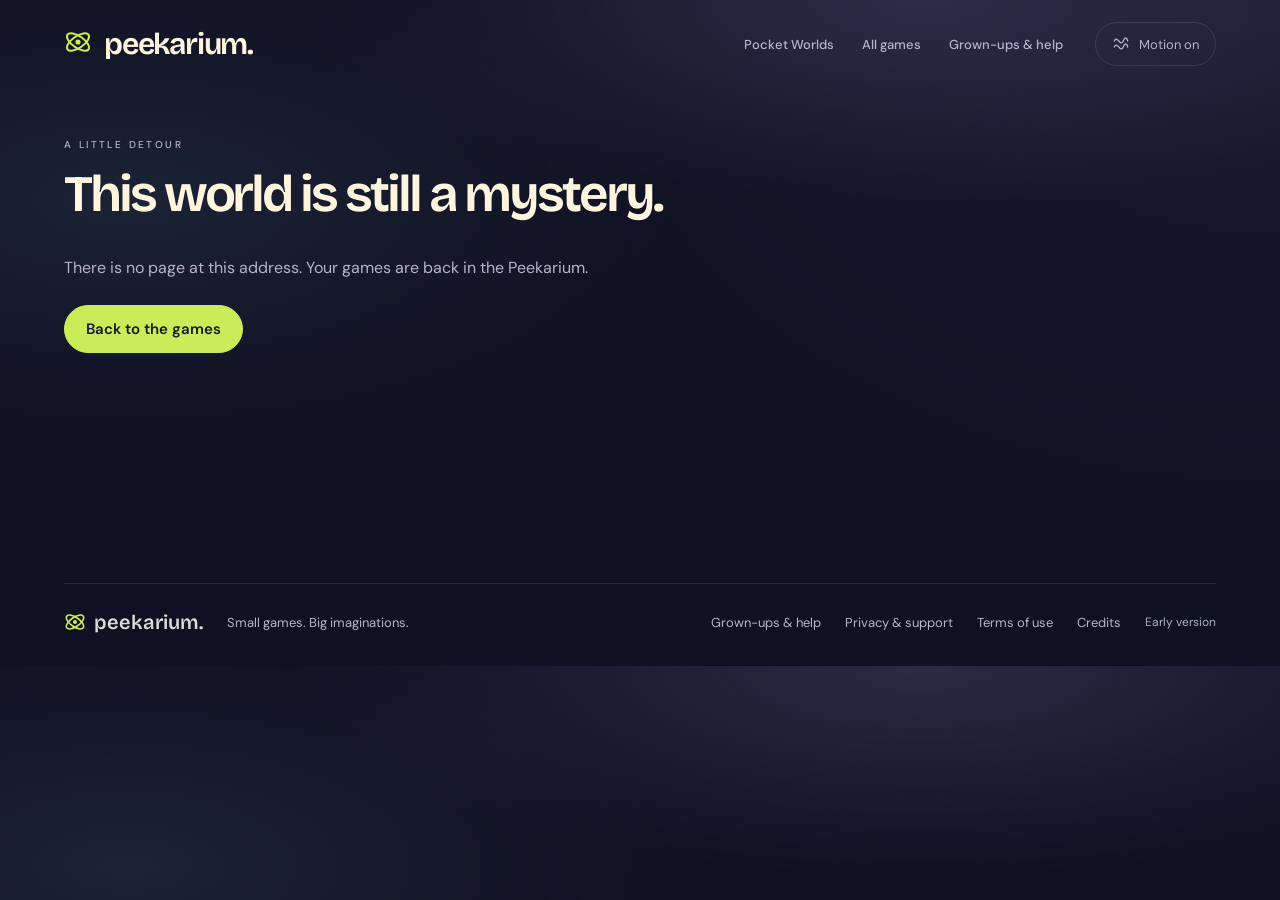
==== commit a939c5bc: "Publish Peekarium homepage (43765a0)" ====
--- a/help/index.html
+++ b/help/index.html
@@ -7,12 +7,12 @@
     <meta name="description" content="Peek into tiny glass worlds, then dive right in. Explore My Aquarium, My Fuzzlet, Nail Salon, and DoodleBox." />
     <link rel="icon" href="/favicon.svg" type="image/svg+xml" />
     <title>Grown-ups & help — Peekarium</title>
-    <script type="module" crossorigin src="/assets/index-C-agjQ4c.js"></script>
+    <script type="module" crossorigin src="/assets/index-DgMrVjwm.js"></script>
     <link rel="modulepreload" crossorigin href="/assets/rolldown-runtime-hePW80VL.js">
-    <link rel="stylesheet" crossorigin href="/assets/index-7OliscFf.css">
+    <link rel="stylesheet" crossorigin href="/assets/index--xQRBGlF.css">
   </head>
   <body>
-    <div id="root"><div class="arcade-shell"><header class="site-header"><a class="wordmark" href="/">peekarium.</a><nav class="main-nav" aria-label="Main navigation"><a href="/shelf/">All games</a><a href="/help/">Grown-ups &amp; help</a></nav></header><main><div class="help-content"><span class="section-kicker">Grown-ups &amp; curious minds</span><h1>Little games. A little help.</h1><div class="help-grid"><section><svg width="22" height="22" viewBox="0 0 24 24" fill="none" stroke="currentColor" stroke-width="1.7" stroke-linecap="round" stroke-linejoin="round" aria-hidden="true"><path d="M20.8 4.6a5.5 5.5 0 0 0-7.8 0L12 5.7l-1.1-1.1a5.5 5.5 0 0 0-7.8 7.8L12 21l8.8-8.6a5.5 5.5 0 0 0 0-7.8Z"></path></svg><h2>Play without an account</h2><p>The games save progress in the browser on this device. Favorites are saved here too. There is no player account or cross-device sync in this prototype.</p></section><section><svg width="22" height="22" viewBox="0 0 24 24" fill="none" stroke="currentColor" stroke-width="1.7" stroke-linecap="round" stroke-linejoin="round" aria-hidden="true"><path d="M12 11v6M12 7h.01M22 12a10 10 0 1 1-20 0 10 10 0 0 1 20 0Z"></path></svg><h2>Keep what you make</h2><p>Browser data can be cleared or lost. DoodleBox can export editable projects. A picture export from Nail Salon saves the artwork, rather than the full game progress.</p><p>Moving to another device or browser? <a href="/move/">Make a moving link</a> for My Aquarium and My Fuzzlet saves.</p></section><section><svg width="22" height="22" viewBox="0 0 24 24" fill="none" stroke="currentColor" stroke-width="1.7" stroke-linecap="round" stroke-linejoin="round" aria-hidden="true"><path d="M3 3h7v7H3Zm11 0h7v7h-7ZM3 14h7v7H3Zm11 0h7v7h-7Z"></path></svg><h2>A place on your Home Screen</h2><p>Every game has app-like launch support. Open the game directly, then use your browser’s install option or Safari’s Add to Home Screen.</p><p>Installation does not automatically mean offline play.</p></section><section><svg width="22" height="22" viewBox="0 0 24 24" fill="none" stroke="currentColor" stroke-width="1.7" stroke-linecap="round" stroke-linejoin="round" aria-hidden="true"><path d="M3 8c4-9 8 9 12 0s6 0 6 0M3 16c4-9 8 9 12 0s6 0 6 0"></path></svg><h2>Find your own pace</h2><p>The motion button turns off the Peekarium’s decorative movement. Your device’s reduced-motion preference is respected automatically. Each game has its own settings.</p></section></div><p class="prototype-note">Peekarium is an early version. <a href="/privacy/">Privacy &amp; support</a> explains what stays on your device and how to reach us.</p><a class="primary-button text-button" href="/">Back to the games</a></div></main></div></div>+    <div id="root"><div class="arcade-shell"><header class="site-header"><a class="wordmark" href="/">peekarium.</a><nav class="main-nav" aria-label="Main navigation"><a href="/shelf/">All games</a><a href="/help/">Grown-ups &amp; help</a></nav></header><main><div class="help-content"><span class="section-kicker">Grown-ups &amp; curious minds</span><h1>Little games. A little help.</h1><div class="help-grid"><section><svg width="22" height="22" viewBox="0 0 24 24" fill="none" stroke="currentColor" stroke-width="1.7" stroke-linecap="round" stroke-linejoin="round" aria-hidden="true"><path d="M20.8 4.6a5.5 5.5 0 0 0-7.8 0L12 5.7l-1.1-1.1a5.5 5.5 0 0 0-7.8 7.8L12 21l8.8-8.6a5.5 5.5 0 0 0 0-7.8Z"></path></svg><h2>Play without an account</h2><p>The games save progress in the browser on this device. Favorites are saved here too. There is no player account or cross-device sync in this prototype.</p></section><section><svg width="22" height="22" viewBox="0 0 24 24" fill="none" stroke="currentColor" stroke-width="1.7" stroke-linecap="round" stroke-linejoin="round" aria-hidden="true"><path d="M12 11v6M12 7h.01M22 12a10 10 0 1 1-20 0 10 10 0 0 1 20 0Z"></path></svg><h2>Keep what you make</h2><p>Browser data can be cleared or lost. DoodleBox can export editable projects. A picture export from Nail Salon saves the artwork, rather than the full game progress.</p><p>Moving to another device or browser? <a href="/move/">Make a moving link</a> for My Aquarium and My Fuzzlet saves.</p></section><section><svg width="22" height="22" viewBox="0 0 24 24" fill="none" stroke="currentColor" stroke-width="1.7" stroke-linecap="round" stroke-linejoin="round" aria-hidden="true"><path d="M3 3h7v7H3Zm11 0h7v7h-7ZM3 14h7v7H3Zm11 0h7v7h-7Z"></path></svg><h2>A place on your Home Screen</h2><p>Every game has app-like launch support. Open the game directly, then use your browser’s install option or Safari’s Add to Home Screen.</p><p>Installation does not automatically mean offline play.</p></section><section><svg width="22" height="22" viewBox="0 0 24 24" fill="none" stroke="currentColor" stroke-width="1.7" stroke-linecap="round" stroke-linejoin="round" aria-hidden="true"><path d="M3 8c4-9 8 9 12 0s6 0 6 0M3 16c4-9 8 9 12 0s6 0 6 0"></path></svg><h2>Find your own pace</h2><p>The motion button turns off the Peekarium’s decorative movement. Your device’s reduced-motion preference is respected automatically. Each game has its own settings.</p></section></div><p class="prototype-note">Peekarium is an early version. <a href="/privacy/">Privacy &amp; support</a> explains what stays on your device and how to reach us. See also the <a href="/terms/">terms of use</a> and the<!-- --> <a href="/credits/">credits</a>.</p><a class="primary-button text-button" href="/">Back to the games</a></div></main></div></div> 
   </body>
 </html>
--- a/assets/index--xQRBGlF.css
+++ b/assets/index--xQRBGlF.css
@@ -0,0 +1 @@
+@font-face{font-family:DM Sans;font-style:normal;font-weight:100 900;font-display:swap;src:url(/fonts/dm-sans.woff2)format("woff2")}@font-face{font-family:Space Grotesk;font-style:normal;font-weight:300 700;font-display:swap;src:url(/fonts/space-grotesk.woff2)format("woff2")}:root{color:#f4f5ef;font-synthesis:none;text-rendering:optimizelegibility;-webkit-font-smoothing:antialiased;--ink:#151d27;--surface:#1e2834;--border:#36424d;--text:#f4f5ef;--muted:#b1bdc7;--lime:#d2fc83;--radius-card:1.5rem;background:#151d27;font-family:DM Sans,Segoe UI,sans-serif}*{box-sizing:border-box}html{scroll-behavior:smooth;scroll-padding-top:1rem}body{min-width:320px;margin:0}button,a{-webkit-tap-highlight-color:transparent;touch-action:manipulation}button,input{font:inherit}button{cursor:pointer}a{color:inherit;text-decoration:none}button{color:inherit}button:disabled{cursor:default}img{max-width:100%;display:block}button,a{outline-offset:5px}button:focus-visible,a:focus-visible{outline:3px solid var(--lime)}.sr-only{clip:rect(0, 0, 0, 0);white-space:nowrap;border:0;width:1px;height:1px;margin:-1px;padding:0;position:absolute;overflow:hidden}.arcade-shell{max-width:1560px;margin:auto;padding:0 4rem;position:relative}.arcade-shell:before{content:"";z-index:-1;pointer-events:none;background:radial-gradient(at 100% 0,#31463d45,#0000 70%);width:50rem;max-width:100%;height:35rem;position:absolute;top:0;right:0}.skip-link{color:var(--ink);background:var(--lime);z-index:20;border-radius:.5rem;padding:1rem;position:fixed;top:-5rem;left:1rem}.skip-link:focus{top:1rem}.site-header{border-bottom:1px solid var(--border);align-items:center;gap:3rem;min-height:106px;display:flex}.wordmark{letter-spacing:-.1rem;align-items:center;gap:.7rem;font-family:Space Grotesk,Segoe UI,sans-serif;font-size:2rem;font-weight:700;line-height:1;display:flex}.brand-period{color:var(--lime);margin-left:-.65rem}.brand-orbit{color:var(--lime);margin-right:.1rem}.brand-orbit svg{stroke-width:1.25px;width:40px;height:40px}.main-nav{align-items:center;gap:2rem;margin-left:1.5rem;display:flex}.main-nav a,.main-nav button{color:var(--muted);white-space:nowrap;background:0 0;border:0;align-items:center;gap:.55rem;padding:.75rem 0;font-size:.95rem;font-weight:500;display:flex;position:relative}.main-nav .current,.main-nav a:hover,.main-nav button:hover{color:var(--text)}.main-nav .current:after{content:"";background:var(--lime);border-radius:3px;width:18px;height:3px;position:absolute;bottom:.05rem;left:0}.favorite-count{color:var(--muted);background:#303c45;border-radius:99px;padding:.13rem .4rem;font-size:.75rem}.motion-button{border:1px solid var(--border);color:#d1d8df;white-space:nowrap;background:#ffffff04;border-radius:99px;align-items:center;gap:.55rem;min-height:44px;margin-left:auto;padding:.6rem 1rem;font-size:.875rem;display:flex}.motion-button:hover{border-color:var(--lime);color:var(--lime)}.motion-button svg{width:18px}.page-intro{justify-content:space-between;align-items:center;gap:2rem;padding:2.75rem 0 2rem;display:flex}.section-kicker{color:var(--lime);letter-spacing:.04em;margin:0 0 .75rem;font-size:.875rem;font-weight:500}.little-spark{margin-right:.4rem;font-size:1.1rem;display:inline-block}h1,h2,h3{font-family:Space Grotesk,Segoe UI,sans-serif}.page-intro h1{letter-spacing:-.055em;margin:0;font-size:clamp(2.3rem,4.1vw,4rem);font-weight:600;line-height:1.1}.page-intro h1 span{color:var(--lime)}.intro-note{color:var(--muted);border-left:1px solid var(--border);margin:0;padding-left:1.5rem;font-size:.875rem;line-height:1.7}.intro-note strong{color:var(--text);font-weight:400}.library-toolbar{justify-content:space-between;align-items:center;gap:1rem;padding:0 0 1.5rem;display:flex}.category-filters{flex-wrap:wrap;align-items:center;gap:.5rem;display:flex}.category-filters button{color:var(--muted);background:0 0;border:1px solid #0000;border-radius:99px;align-items:center;gap:.45rem;min-height:44px;padding:.625rem 1rem;font-size:.875rem;font-weight:500;display:flex}.category-filters .selected{background:var(--lime);color:var(--ink)}.category-filters button:not(.selected):hover{color:var(--text);background:#25313c}.category-filters svg{width:16px;height:16px}.game-total{color:var(--muted);white-space:nowrap;font-size:.875rem}.featured-row{grid-template-columns:minmax(0,2.05fr) minmax(0,1fr);gap:1.5rem;margin-bottom:1.5rem;display:grid}.game-card{background:var(--surface);border-radius:var(--radius-card);border:1px solid #495563;min-width:0;transition:transform .25s,border-color .25s;overflow:hidden}.game-card:hover{border-color:#788c9a}.game-art{background:#89b2c1;position:relative;overflow:hidden}.art-link{aspect-ratio:1.7;display:block;position:relative;overflow:hidden}.art-link img{object-fit:cover;width:100%;height:100%;transition:transform .65s cubic-bezier(.2,.7,.3,1)}.rose .art-link{background:#fff6ee}.rose .art-link img{object-fit:contain}.art-link:hover img{transform:scale(1.035)}.art-link:focus-visible{outline-offset:-6px}.image-play{color:#fff;opacity:0;background:#151d27bb;border:1px solid #fff6;border-radius:50%;place-items:center;width:64px;height:64px;transition:opacity .2s,transform .2s;display:grid;position:absolute;top:50%;left:50%;transform:translate(-50%,-45%)}.image-play svg{fill:currentColor;width:30px;height:30px}.art-link:hover .image-play,.art-link:focus-visible .image-play{opacity:1;transform:translate(-50%,-50%)}.featured-badge{pointer-events:none;background:var(--lime);color:var(--ink);border-radius:99px;align-items:center;gap:.5rem;padding:.55rem .85rem;font-size:.75rem;font-weight:600;display:flex;position:absolute;top:1.25rem;left:1.25rem}.featured-badge svg{width:16px;height:16px}.favorite-button{color:#fff;background:#192333c9;border:1px solid #fff6;border-radius:50%;place-items:center;width:44px;height:44px;display:grid;position:absolute;top:1rem;right:1rem}.favorite-button:hover{background:var(--ink);border-color:var(--lime)}.favorite-button.is-favorite{color:var(--ink);background:var(--lime);border-color:var(--lime)}.is-favorite svg{fill:currentColor}.art-category{pointer-events:none;color:var(--text);background:#18212ee6;border:1px solid #fff3;border-radius:99px;padding:.35rem .7rem;font-size:.75rem;position:absolute;bottom:1rem;left:1rem}.game-content{justify-content:space-between;align-items:center;gap:1rem;padding:1.15rem 1.25rem;display:flex}.game-copy{min-width:0}.game-copy h3{letter-spacing:-.035em;margin:0 0 .35rem;font-size:1.3rem;font-weight:600}.game-copy h3 a:hover{color:var(--lime)}.game-copy p{color:var(--muted);margin:0;font-size:.875rem;line-height:1.5}.play-button{white-space:nowrap;border:1px solid #5a6571;border-radius:99px;justify-content:center;align-items:center;gap:.35rem;min-height:44px;padding:.6rem .9rem;font-size:.875rem;font-weight:600;transition:background .2s,color .2s;display:flex}.play-button:hover{background:var(--lime);color:var(--ink);border-color:var(--lime)}.play-button svg{fill:currentColor;stroke-width:0;width:18px;height:18px}.primary-button{color:var(--ink);background:var(--lime);border:1px solid var(--lime);border-radius:99px;justify-content:center;align-items:center;gap:.5rem;min-height:48px;padding:.7rem 1.3rem;font-size:.9375rem;font-weight:600;display:inline-flex}.primary-button:hover{background:#e3ffac;border-color:#e3ffac}.featured-card{border-color:#477586;position:relative}.featured-card .art-link{aspect-ratio:auto;height:340px}.featured-card .game-art:after{content:"";pointer-events:none;background:linear-gradient(#0000,#0e293594);position:absolute;inset:30% 0 0}.featured-card .favorite-button,.featured-card .featured-badge,.featured-card .art-category{z-index:1}.featured-card .game-content{background:#162c38;padding:1.25rem 1.5rem}.featured-card .game-copy h3{font-size:1.75rem}.featured-card .game-copy p{color:#bdd0d6;max-width:30rem;font-size:.9375rem}.featured-card .primary-button{align-self:center}.tiny-label{letter-spacing:.08em;text-transform:uppercase;font-size:.8125rem;font-weight:600}.game-grid{grid-template-columns:repeat(3,minmax(0,1fr));gap:1.5rem;display:grid}.game-grid:not(.with-feature){grid-template-columns:repeat(2,minmax(0,1fr))}.game-grid:not(.with-feature) .art-link{aspect-ratio:1.9}.bottom-note{color:var(--muted);border:1px dashed #46534d;border-radius:1rem;align-items:center;gap:1rem;margin:2rem 0;padding:1rem 1.25rem;display:flex}.mini-orbit{color:var(--lime);place-items:center;display:grid}.mini-orbit svg{width:28px;height:28px}.bottom-note p{margin:0;font-size:.9375rem}.note-pill{color:var(--lime);white-space:nowrap;margin-left:auto;font-size:.875rem}.site-footer{border-top:1px solid var(--border);color:var(--muted);flex-wrap:wrap;align-items:center;gap:1.5rem;padding:1.65rem 0 2rem;font-size:.8125rem;display:flex}.footer-brand{color:#d4ddd6;align-items:center;gap:.5rem;font-family:Space Grotesk,sans-serif;font-size:1.25rem;font-weight:600;display:flex}.footer-brand svg{width:22px;height:22px;color:var(--lime)}.site-footer p{margin:0 auto 0 0}.site-footer a:hover{color:var(--lime)}.footer-links{flex-wrap:wrap;gap:.5rem 1.5rem;display:flex}.working-title{color:#a7b2bf;font-size:.75rem}.empty-favorites{text-align:center;border:1px dashed var(--border);border-radius:var(--radius-card);padding:4rem 1rem}.empty-favorites>svg{color:var(--lime);width:40px;height:40px}.empty-favorites h3{font-size:1.6rem}.empty-favorites p{color:var(--muted);line-height:1.6}.storage-notice{color:#e3edbd;border:1px solid #d2fc8344;border-radius:.75rem;padding:1rem;font-size:.875rem}.help-content,.detail-content,.not-found{padding:3rem 0}.help-content>h1,.detail-content h1,.not-found h1{letter-spacing:-.05em;margin:.8rem 0 2rem;font-size:clamp(2.25rem,4vw,3.5rem);font-weight:500;line-height:1.1}.help-grid{grid-template-columns:repeat(2,minmax(0,1fr));gap:1.5rem;display:grid}.help-grid section{background:var(--surface);border:1px solid var(--border);border-radius:var(--radius-card);padding:2rem}.help-grid section>svg{color:var(--lime);width:32px;height:32px}.help-grid h2{letter-spacing:-.03em;font-size:1.5rem}.help-grid p,.detail-layout p,.not-found p{color:var(--muted);font-size:1rem;line-height:1.7}.prototype-note{color:var(--muted);margin:1.5rem 0;font-size:.875rem;line-height:1.6}.text-button{margin-top:.5rem}.back-link{min-height:44px;color:var(--lime);align-items:center;margin-bottom:1.5rem;font-size:.9375rem;display:inline-flex}.back-link:hover{text-decoration:underline}.detail-layout{grid-template-columns:minmax(0,1.2fr) minmax(0,1fr);gap:3rem;display:grid}.detail-image img{border-radius:var(--radius-card);border:1px solid var(--border);width:100%;height:auto}.detail-layout h2{margin:1.75rem 0 .5rem;font-size:1.25rem}.detail-layout h1{margin-bottom:1rem}.detail-layout a:not(.primary-button){color:var(--lime);text-decoration:underline}.detail-layout .primary-button{margin-bottom:.5rem}.not-found{min-height:55vh}@keyframes hello{0%,to{transform:rotate(0)scale(1)}20%,60%{transform:rotate(-8deg)scale(1.03)}40%,80%{transform:rotate(7deg)scale(.98)}}[data-paused=true] *,[data-paused=true] :before,[data-paused=true] :after{animation-play-state:paused!important}[data-motion=reduced] *,[data-motion=reduced] :before,[data-motion=reduced] :after{scroll-behavior:auto!important;transition:none!important;animation:none!important}[data-motion=reduced] .art-link:hover img{transform:none}@media (prefers-reduced-motion:reduce){html{scroll-behavior:auto}*,:before,:after{transition:none!important;animation:none!important}}@media (width>=1450px){.featured-card .art-link{height:380px}}@media (width<=1100px){.arcade-shell{padding:0 2rem}.site-header{gap:1.5rem}.main-nav{gap:1.5rem;margin-left:0}.game-content{gap:.5rem;padding:1rem}.game-copy p{font-size:.8125rem}.game-copy h3{font-size:1.2rem}.featured-card .art-link{height:305px}.featured-card .game-copy p{font-size:.875rem}.game-grid{gap:1rem}.game-grid .game-content{flex-wrap:wrap}.game-grid .play-button{margin-left:auto}.detail-layout{gap:2rem}}@media (width<=780px){.arcade-shell{padding:0 1.25rem}.site-header{flex-wrap:wrap;gap:1rem;min-height:auto;padding:1.2rem 0 .75rem}.wordmark{font-size:1.75rem}.brand-orbit svg{width:34px;height:34px}.main-nav{order:3;justify-content:flex-start;gap:1.75rem;width:100%}.motion-button{font-size:.8125rem}.main-nav a,.main-nav button{font-size:.875rem}.page-intro{padding:2rem 0 1.75rem}.page-intro h1{font-size:2.75rem}.intro-note{display:none}.section-kicker{font-size:.8125rem}.library-toolbar{flex-wrap:wrap;gap:.65rem;padding-bottom:1rem}.category-filters{gap:.25rem}.category-filters button{padding:.6rem .85rem;font-size:.8125rem}.game-total{margin-left:.25rem;font-size:.8125rem}.featured-row{grid-template-columns:1fr;gap:1rem}.featured-card .art-link{aspect-ratio:1.65;height:auto}.featured-card .game-content{padding:1.25rem}.featured-card .game-copy h3{font-size:1.5rem}.tiny-label{font-size:.75rem}.game-grid,.game-grid:not(.with-feature){grid-template-columns:repeat(2,minmax(0,1fr));gap:1rem}.game-grid .game-content{gap:.75rem}.game-grid.with-feature .game-card:last-child{grid-column:1/-1}.game-grid.with-feature .game-card:last-child .art-link{aspect-ratio:2.5}.game-grid.with-feature .game-card:last-child .game-content{flex-wrap:nowrap}.game-content .play-button{padding:.5rem .75rem}.bottom-note{gap:.75rem;margin:1.5rem 0;padding:1rem}.bottom-note p{font-size:.8125rem}.note-pill{display:none}.site-footer{gap:1rem;font-size:.8125rem}.working-title{width:100%}.help-content,.detail-content,.not-found{padding:2rem 0}.help-grid,.detail-layout{grid-template-columns:1fr;gap:1rem}.help-grid section{padding:1.5rem}}@media (width<=430px){.arcade-shell{padding:0 1rem}.main-nav{gap:1.25rem}.main-nav a,.main-nav button{font-size:.8125rem}.main-nav .favorite-count{padding:.1rem .3rem}.motion-button{padding:.5rem .75rem}.page-intro h1{font-size:2.5rem}.category-filters button{padding:.5rem .65rem}.featured-card .game-content{flex-wrap:wrap;align-items:flex-start;gap:.9rem}.featured-card .game-copy p{font-size:.875rem}.featured-card .primary-button{margin-left:auto}.game-grid,.game-grid:not(.with-feature){gap:.75rem}.game-grid .game-copy h3{font-size:1.075rem}.game-grid .game-copy p{font-size:.8125rem}.game-grid .game-content{padding:.875rem}.game-grid .game-art .favorite-button{top:.5rem;right:.5rem}.game-grid .art-category{display:none}.featured-badge{padding:.45rem .65rem;font-size:.75rem;top:.75rem;left:.75rem}.featured-card .favorite-button{top:.75rem;right:.75rem}}.pointer-effects{pointer-events:none;z-index:30;width:100vw;height:100vh;position:fixed;inset:0}.pointer-lens{mix-blend-mode:difference;pointer-events:none;z-index:35;opacity:0;background:#fff;border-radius:50%;width:150px;height:150px;position:fixed;top:0;left:0;box-shadow:0 0 0 1px #ffffff70}.pointer-lens[hidden]{display:none}[data-reactive]{transform:scale(var(--toy-scale,1)) rotate(var(--toy-tilt,0deg));transition:transform .24s cubic-bezier(.2,.8,.2,1.4)}.curiosity-letter{transform-origin:bottom;transition:transform .25s cubic-bezier(.2,.8,.2,1.6);display:inline-block}.curiosity-letter:hover{color:#ffb99c;transform:translateY(-9px)rotate(-9deg)scale(1.15)}.page-intro h1>span{white-space:nowrap;display:inline-block}.play-toolbar{background:#1c2a25;border:1px dashed #576d59;border-radius:.75rem;justify-content:space-between;align-items:center;gap:1.5rem;margin-bottom:2rem;padding:1rem 1.25rem;display:flex}.play-toolbar strong{color:var(--lime);font-family:Space Grotesk,sans-serif;font-size:1rem;display:block}.play-toolbar p{color:#bdcdbf;margin:.3rem 0 0;font-size:.8125rem;line-height:1.5}.mood-buttons{flex-wrap:wrap;gap:.4rem;display:flex}.mood-buttons button{color:#e0e9dc;background:#15221b;border:1px solid #53635c;border-radius:.5rem;min-height:44px;padding:.6rem .8rem;font-size:.8125rem;position:relative}.mood-buttons button[aria-pressed=true]{background:var(--lime);border-color:var(--lime);color:var(--ink);box-shadow:3px 3px #758e48}.mood-buttons button:active{transform:translateY(2px)}.game-card{position:relative;overflow:visible;box-shadow:0 7px #0c131b}.game-art{border-radius:var(--radius-card) var(--radius-card) 0 0}.game-content{border-radius:0 0 var(--radius-card) var(--radius-card)}.game-grip{color:#293023;z-index:3;cursor:grab;touch-action:none;background:#eee6c4;border:1px solid #c1bd98;border-radius:.2rem;align-items:center;gap:.25rem;min-height:44px;padding:.4rem .65rem;font-size:.75rem;display:flex;position:absolute;top:-.75rem;left:50%;transform:translate(-50%)rotate(-3deg);box-shadow:0 2px #1b212a66}.game-grip span:first-child{font-size:1.4rem;line-height:1}.game-grip:active{cursor:grabbing}.game-card[data-crumpled=true] .game-art{animation:.65s both scrunch}.hoop-tab{z-index:45;color:#34362b;letter-spacing:.06em;background:#eed8bd;border:1px solid #9d7962;border-radius:.3rem .3rem .65rem .65rem;align-items:center;gap:.75rem;min-height:44px;padding:.5rem .75rem;font-size:.625rem;font-weight:700;display:flex;position:fixed;top:8px;right:12px;box-shadow:0 4px #79664e}.hoop-tab output{border-left:1px solid #a18a6a;padding-left:.6rem;font-family:Space Grotesk,sans-serif;font-size:1rem}.hoop-tab:hover{background:#ffedce}.hoop-tab:focus-visible{outline-color:#e8a373}.corner-hoop{z-index:39;pointer-events:none;width:220px;height:310px;position:fixed;top:0;right:12px}.corner-hoop[hidden]{display:none}.hoop-assembly{transform-origin:80% 0;width:200px;height:220px;animation:.55s cubic-bezier(.2,.9,.35,1.2) both hoop-drop;position:absolute;top:0;right:0}.hoop-bracket{background:#25392e;border:5px solid #879b8d;border-top:0;border-radius:0 0 8px 8px;width:23px;height:76px;position:absolute;top:0;right:17px;transform:skew(-13deg);box-shadow:4px 0 #101d17}.hoop-cable{background:#bdc1a7;width:3px;height:75px;position:absolute;top:24px;transform:rotate(10deg);box-shadow:2px 0 #263b28}.hoop-cable.left{left:21px}.hoop-cable.right{right:24px}.hoop-board{background:linear-gradient(125deg,#e9f9e899 0%,#547464b8 48%,#1e362de6 100%);border:5px solid #b9cfc3;border-radius:7px;width:180px;height:113px;position:absolute;top:69px;right:2px;transform:rotate(-4deg);box-shadow:6px 6px #17281f,inset 0 0 0 2px #e7eee866,0 9px 20px #0004}.hoop-board:after{content:"";background:#fff8;width:6px;height:80px;position:absolute;top:7px;left:12px;transform:skew(-25deg)}.hoop-board span{border:3px solid #fff8e2;width:68px;height:49px;position:absolute;bottom:8px;left:51px}.hoop-board b{color:#fffbe8;letter-spacing:.07em;text-align:right;font-size:6px;line-height:1.5;position:absolute;top:8px;right:9px}.hoop-rim{z-index:3;background:#17261d9c;border:5px solid #e3834c;border-bottom-color:#9b412c;border-radius:50%;width:111px;height:22px;position:absolute;top:169px;left:57px;box-shadow:0 3px #723526}.hoop-net{fill:none;stroke:#fbf4d7;stroke-width:2px;filter:drop-shadow(1px 3px 1px #07140b);transform-origin:top;width:107px;height:73px;position:absolute;top:182px;left:58px}.corner-hoop[data-phase=scored] .hoop-net{animation:.7s net-swish}.hoop-controls{pointer-events:auto;background:#17261eef;border:1px solid #526454;border-radius:.5rem;width:188px;padding:.6rem;position:absolute;top:258px;right:5px;box-shadow:0 5px 15px #0004}.toss-button{color:#223323;background:#d2fc83;border:1px solid #a1bc76;border-radius:.3rem;justify-content:space-between;align-items:center;gap:1rem;width:100%;min-height:44px;padding:.5rem .65rem;font-size:.75rem;font-weight:600;display:flex}.toss-button:hover{background:#e9ffbc}.toss-button:disabled{opacity:.7}.toss-message{color:#e4e9d4;margin:.5rem 0 0;font-size:.6875rem;line-height:1.45}.paper-ball{z-index:40;pointer-events:none;filter:drop-shadow(2px 5px 3px #0005);will-change:transform;width:42px;height:42px;position:fixed;top:0;left:0}.paper-ball[hidden]{display:none}@keyframes hoop-drop{0%{transform:translateY(-270px)rotate(12deg)}70%{transform:translateY(7px)rotate(-4deg)}to{transform:translateY(0)rotate(0)}}@keyframes net-swish{25%{transform:scale(.85,1.25)rotate(9deg)}60%{transform:scale(1.12,.9)rotate(-5deg)}}.reset-toys{min-height:44px;color:var(--lime);background:#222f23;border:1px solid #63725d;border-radius:.4rem;align-items:center;gap:.8rem;margin-left:auto;padding:.5rem .85rem;font-size:.8125rem;display:flex}.reset-toys:hover{background:#3a5030}.filtered-toys{display:block}@keyframes scrunch{0%,to{transform:scale(1)rotate(0)}25%{border-radius:50%;transform:scale(.78,.5)rotate(-7deg)}48%{opacity:.3;transform:scale(.08)rotate(35deg)}65%{transform:scale(.7,.85)rotate(-3deg)}}@media (width<=780px){.site-header{padding-top:4rem}.bottom-note{flex-wrap:wrap}.reset-toys{margin:.25rem 0 0 2.5rem}}.wordmark:hover .brand-orbit{transform:rotate(35deg)}.brand-orbit{transition:transform .4s cubic-bezier(.2,.8,.2,1.6)}.game-library{position:relative}.resident-strip{color:#b8c5b8;border-bottom:1px dotted #4e6253;justify-content:space-between;align-items:center;gap:1rem;margin-bottom:.75rem;padding:0 0 .85rem;font-size:.8125rem;display:flex}.resident-strip>span{align-items:center;gap:.5rem;display:inline-flex}.resident-strip svg{width:18px;color:var(--lime)}.find-pick{color:#e8ecd8;background:#29332b;border:1px solid #5c6a50;border-radius:.3rem;align-items:center;gap:.5rem;min-height:44px;padding:.5rem .8rem;font-size:.8125rem;display:inline-flex;transform:rotate(-1deg)}.find-pick strong{color:var(--lime);font-weight:500}.find-pick:hover{background:#34492e;transform:rotate(1deg)translateY(-2px)}.site-header{padding-top:1rem}.library-toolbar{padding-bottom:5.2rem}.featured-row{margin-bottom:5.5rem}.game-grid{row-gap:5.5rem}.daily-pick{z-index:1;background:var(--lime);color:var(--ink);border:1px solid #e9ffc9;border-radius:.35rem;padding:.4rem .6rem;font-size:.6875rem;font-weight:600;position:absolute;bottom:1rem;right:1rem;transform:rotate(2deg)}.game-card[data-daily-pick=true]{border-color:#b0d86b}.creature-traveler{z-index:6;pointer-events:none;will-change:transform;width:130px;height:105px;position:absolute;top:0;left:0}.creature-traveler.walking{transition:transform 1.3s cubic-bezier(.3,.05,.25,1)}.creature-traveler[data-ready=false]{visibility:hidden}.creature-traveler .creature-button{pointer-events:auto;cursor:pointer;background:0 0;border:0;border-radius:40% 40% 0 0;width:126px;min-width:44px;max-width:none;height:80px;margin:0;padding:0;display:block;position:relative;overflow:hidden}.creature-traveler .creature-body{width:126px;height:126px;transform:rotate(var(--gaze,0deg));transform-origin:50% 78%;transition:transform .3s;display:block}.creature-rig{filter:drop-shadow(0 4px 7px #a6dc7333);width:126px;height:126px;display:block;overflow:visible}.creature-traveler.walking .creature-button{pointer-events:none;animation:.32s ease-in-out 4 creature-hop;overflow:visible}.creature-traveler.hello .creature-button{overflow:visible}.creature-traveler.celebrate .creature-button{animation:.38s ease-in-out 4 creature-hop;overflow:visible}.creature-traveler .creature-message{letter-spacing:0;color:#223122;text-align:center;z-index:2;background:#effbd9;border:1px solid #9dab83;border-radius:.8rem .8rem .8rem .2rem;width:190px;min-height:0;margin:0;padding:.65rem .85rem;font-family:DM Sans,sans-serif;font-size:.8125rem;font-weight:500;line-height:1.35;display:none;position:absolute;top:-21px;left:65px;transform:translate(-50%);box-shadow:0 3px #131c2455}.creature-traveler .creature-message.speaking{display:block}.creature-shadow{background:#90be5326;border-radius:50%;width:85px;height:8px;position:absolute;bottom:18px;left:20px}.creature-pointer{color:var(--lime);opacity:0;font-size:1.4rem;position:absolute;top:52px;right:0;transform:rotate(15deg)}.creature-traveler[data-pointing=true] .creature-pointer{opacity:1}.creature-traveler:hover .creature-body{filter:brightness(1.08)}.creature-traveler .creature-button:focus-visible{outline-color:var(--lime);outline-offset:2px}@keyframes creature-hop{0%,to{transform:translateY(0)scale(1.03,.96)}50%{transform:translateY(-18px)scale(.95,1.06)rotate(-4deg)}}[data-motion=reduced] [data-reactive],[data-motion=reduced] .curiosity-letter:hover{transform:none}@media (width<=780px){.play-toolbar{flex-direction:column;align-items:flex-start;gap:.8rem;margin-bottom:1.5rem;padding:1rem}.mood-buttons{width:100%}.mood-buttons button{flex:1}.resident-strip{flex-direction:column;align-items:flex-start;gap:.5rem;margin-bottom:.75rem;padding-bottom:.75rem}.find-pick{max-width:100%;font-size:.75rem}.library-toolbar{padding-bottom:5rem}.featured-row{margin-bottom:5.5rem}.game-grid{row-gap:5.5rem}.daily-pick{padding:.3rem .4rem;font-size:.625rem;bottom:.6rem;right:.6rem}}.jelly-torso{transform-origin:250px 412px;animation:2.6s ease-in-out infinite jelly-idle}.jelly-arm.left{transform-origin:158px 295px;animation:2.7s ease-in-out infinite arm-dangle}.jelly-arm.right{transform-origin:370px 295px;animation:3.1s ease-in-out infinite reverse arm-dangle}.jelly-antenna.left{transform-origin:191px 147px;animation:2.3s ease-in-out infinite antenna-wobble}.jelly-antenna.right{transform-origin:277px 135px;animation:2.9s ease-in-out infinite reverse antenna-wobble}.jelly-foot.left{transform-origin:198px 410px}.jelly-foot.right{transform-origin:300px 410px}.jelly-blink{opacity:0;animation:4.9s linear infinite jelly-blink}.walking .jelly-torso,.world-walker[data-walking=true] .jelly-torso{animation:.34s ease-in-out infinite jelly-bound}.walking .jelly-foot,.world-walker[data-walking=true] .jelly-foot{animation:.34s ease-in-out infinite jelly-step}.walking .jelly-foot.right,.world-walker[data-walking=true] .jelly-foot.right{animation-delay:-.17s}.walking .jelly-antenna,.world-walker[data-walking=true] .jelly-antenna{animation-duration:.34s}.hello .jelly-torso,.celebrate .jelly-torso{animation:.65s ease-in-out infinite jelly-squish}.hello .jelly-arm.right,.celebrate .jelly-arm.right{animation:.32s ease-in-out infinite jelly-wave}.celebrate .jelly-arm.left{animation:.32s ease-in-out infinite reverse jelly-wave}.creature-traveler.walking .creature-shadow{animation:.32s ease-in-out infinite shadow-bound}@keyframes jelly-idle{0%,to{transform:scale(1.035,.97)rotate(-2deg)}50%{transform:scale(.97,1.04)rotate(2deg)}}@keyframes jelly-bound{0%,to{transform:scale(1.16,.83)rotate(-3deg)}46%{transform:translateY(-18px)scale(.88,1.13)rotate(3deg)}}@keyframes jelly-squish{0%,to{transform:scale(1)}25%{transform:scale(1.2,.78)rotate(-5deg)}55%{transform:scale(.86,1.13)rotate(4deg)}78%{transform:scale(1.08,.91)}}@keyframes arm-dangle{50%{transform:rotate(9deg)translateY(3px)}}@keyframes antenna-wobble{50%{transform:rotate(10deg)scaleY(.94)}}@keyframes jelly-step{50%{transform:translateY(-16px)rotate(13deg)}}@keyframes jelly-wave{50%{transform:rotate(-33deg)}}@keyframes jelly-blink{0%,44%,48%,to{opacity:0}45%,47%{opacity:1}}@keyframes shadow-bound{50%{opacity:.45;transform:scale(.7)}}.world-shortcut{min-height:44px;color:var(--lime);background:0 0;border:0;border-bottom:1px dashed #91a26f;align-items:center;gap:.5rem;margin-left:auto;padding:.5rem;font-size:.8125rem;display:inline-flex}.world-shortcut:hover{color:#f1ffd6;transform:rotate(-2deg)}.world-invitation{color:#2d3b31;background:#e6e1bd;border:1px solid #acaa82;border-radius:.3rem 1.5rem;min-height:436px;padding:1.5rem;position:relative;overflow:hidden;box-shadow:0 7px #72755d}.world-invitation:before{content:"";background:#f3ebccbb;border:1px solid #c4c4a085;width:75px;height:18px;position:absolute;top:0;left:38%;transform:rotate(-4deg)}.world-invitation>.tiny-label{margin:.1rem 0 .75rem;font-size:.625rem}.world-invitation h2{letter-spacing:-.05em;margin:0;font-size:clamp(1.75rem,2.5vw,2.4rem);line-height:1.02}.world-invitation h2 em{color:#657c43;font-style:normal}.world-miniature{pointer-events:none;height:255px;position:absolute;top:87px;left:-3%;right:-3%;transform:rotate(-5deg)}.world-art{width:100%;height:100%;display:block}.world-invitation>p:not(.tiny-label){font-size:.8125rem;line-height:1.5;position:absolute;bottom:74px;left:1.5rem}.world-enter{color:#eafbce;background:#314c34;border:1px solid #647f47;border-radius:.4rem;justify-content:space-between;align-items:center;min-height:44px;padding:.75rem;font-size:.8125rem;font-weight:600;display:flex;position:absolute;bottom:1.5rem;left:1.5rem;right:1.5rem}.world-enter:hover{background:#49663c}.world-enter:focus-visible{outline-color:#2d4531}.invitation-stamp{text-align:center;letter-spacing:.06em;color:#5d7043;border:1px dashed #768257;border-radius:50%;place-items:center;width:69px;height:69px;font-size:.6rem;font-weight:700;display:grid;position:absolute;top:36px;right:18px;transform:rotate(12deg)}.world-clouds{animation:12s ease-in-out infinite alternate park-clouds}.world-fish{animation:3s ease-in-out infinite park-fish}.world-fountain{transform-origin:502px 214px;animation:2s ease-in-out infinite park-fountain}@keyframes park-clouds{to{transform:translate(18px)}}@keyframes park-fish{50%{transform:translate(24px,40px)}}@keyframes park-fountain{50%{transform:translate(502px,214px)scaleY(.93)}}@media (width<=1100px){.library-toolbar{flex-wrap:wrap}.world-shortcut{margin-left:0}.world-invitation{padding:1.25rem}.world-invitation>.tiny-label{max-width:120px}.invitation-stamp{width:58px;height:58px;font-size:.5rem;top:51px;right:10px}}@media (width<=780px){.site-header{padding-top:4rem}.world-invitation{min-height:400px}.world-miniature{height:195px;top:105px}.world-invitation>p:not(.tiny-label){font-size:.75rem;bottom:70px}.world-invitation h2{font-size:2rem}.invitation-stamp{top:26px;right:22px}.world-invitation .world-miniature .world-clouds{animation:none}}@font-face{font-family:Bricolage Grotesque;font-style:normal;font-weight:200 800;font-display:swap;src:url(/fonts/bricolage-grotesque.woff2)format("woff2")}.pocket-page{--pocket-ink:#101325;--pocket-text:#fff4de;--pocket-muted:#b6b4cb;min-height:100svh;color:var(--pocket-text);isolation:isolate;background:radial-gradient(at 52% 43%,#242338 0,#141626 43%,#0d1020 85%);position:relative;overflow:hidden}.pocket-page:before{content:"";background:radial-gradient(ellipse, color-mix(in srgb, var(--world-accent) 8%, transparent), transparent 70%);pointer-events:none;width:60%;height:50%;transition:background .6s;position:absolute;top:18%;left:20%}.pocket-stage:after{content:"";z-index:1;pointer-events:none;background:linear-gradient(90deg,#0d1020b8,#0000 37%),linear-gradient(#0d102080,#0000 28% 73%,#0d10205c);position:absolute;inset:0}.pocket-header{z-index:2;justify-content:space-between;align-items:center;height:88px;padding:0 4.5vw;display:flex;position:relative}.pocket-wordmark{align-items:center;gap:12px;font:650 30px Bricolage Grotesque,sans-serif;display:flex}.pocket-wordmark svg{color:#c9ec59;width:28px;height:28px}.pocket-header nav{align-items:center;gap:8px;display:flex}.pocket-help-short{display:none}.pocket-header a,.pocket-header button{min-width:44px;min-height:44px;color:var(--pocket-muted);background:0 0;border:0;justify-content:center;align-items:center;gap:8px;padding:8px 12px;font-size:13px;display:inline-flex}.pocket-header a:hover,.pocket-header button:hover{color:var(--pocket-text)}.pocket-header button[aria-pressed=true]{color:#c9ec59}.pocket-header button span{font-size:24px}.pocket-header .pocket-list-link{border-left:1px solid #ffffff1a;margin-left:12px;padding-left:24px}.pocket-main{pointer-events:none;height:calc(100svh - 88px);min-height:620px;display:grid;position:relative}.pocket-intro{text-align:left;z-index:2;pointer-events:none;width:420px;padding:0;position:absolute;top:38px;left:4.5vw}.pocket-eyebrow{text-transform:uppercase;letter-spacing:.24em;color:#c9ec59;margin:0 0 12px;font-size:10px}.pocket-intro h1{letter-spacing:-.065em;margin:0;font:650 clamp(32px,4.1vw,62px)/1.04 Bricolage Grotesque,sans-serif}.pocket-intro h1 span{color:var(--world-accent);transition:color .6s;display:block}.pocket-intro>p:last-child{max-width:300px;color:var(--pocket-muted);margin:14px 0 0;font-size:14px;line-height:1.5}.pocket-stage{z-index:0;pointer-events:auto;touch-action:pan-y;cursor:grab;position:fixed;inset:0;overflow:hidden}.pocket-stage:active{cursor:grabbing}.world-atmosphere{pointer-events:none;background:radial-gradient(ellipse at 52% 70%, color-mix(in srgb, var(--world-accent) 9%, transparent), transparent 48%);position:absolute;inset:0}.world-orbit{border:1px solid color-mix(in srgb, var(--world-accent) 15%, transparent);border-radius:50%;width:min(75vw,1080px);height:39%;position:absolute;top:57%;left:50%;transform:translate(-50%,-50%)rotate(-12deg)}.world-orbit-far{border-style:dashed;border-color:#d4d1ed12;width:min(67vw,980px);height:62%;transform:translate(-50%,-50%)rotate(17deg)}.world-atmosphere>i{background:var(--world-accent);width:3px;height:3px;box-shadow:0 0 9px color-mix(in srgb, var(--world-accent) 55%, transparent);opacity:.35;animation:world-drift var(--drift-duration) ease-in-out var(--drift-delay) infinite alternate;border-radius:50%;position:absolute}@keyframes world-drift{0%{opacity:.15;transform:translateY(9px)}to{opacity:.65;transform:translate(8px,-12px)}}.world-labels>span{z-index:2;color:var(--pocket-text);-webkit-backdrop-filter:blur(6px);backdrop-filter:blur(6px);white-space:nowrap;pointer-events:none;opacity:0;background:#101325cc;border:1px solid #ffffff26;border-radius:999px;padding:6px 12px;font-size:12px;transition:opacity .18s;position:absolute;top:0;left:0}.world-labels>span[data-showing=true]{opacity:1}.guide-note-anchor{z-index:2;pointer-events:none;position:absolute;top:0;left:0}.guide-touch-target{pointer-events:auto;cursor:pointer;background:0 0;border:0;border-radius:45%;width:134px;height:156px;position:absolute;transform:translate(-50%,-50%)}.guide-touch-target:hover{background:radial-gradient(#c9ec5912,#0000 65%)}.guide-note{width:156px;left:var(--bubble-left,-232px);color:#28331d;background:#f6f0d3;border:1px solid #d7e39b;border-radius:18px;padding:12px 14px;font-size:12px;line-height:1.45;animation:5s both guide-whisper;position:absolute;bottom:24px;box-shadow:0 8px 30px #00000025}.guide-note:after{content:"";background:#f6f0d3;border-bottom:1px solid #d7e39b;border-right:1px solid #d7e39b;width:12px;height:12px;position:absolute;bottom:18px;right:-7px;transform:rotate(-45deg)}.guide-note-anchor[data-wandering=true] .guide-note{visibility:hidden}.guide-note[data-dozing]{text-align:center;letter-spacing:.08em;width:auto;min-width:64px;font-style:italic;animation:3.2s ease-in-out infinite guide-doze}@keyframes guide-doze{0%,to{opacity:.6;transform:translateY(0)}50%{opacity:1;transform:translateY(-4px)}}@keyframes guide-whisper{0%{opacity:0;transform:translate(5px,5px)scale(.95)}12%,80%{opacity:1;transform:translate(0)scale(1)}to{opacity:0;transform:translateY(-4px)}}.pocket-poster,.pocket-canvas{display:block;position:absolute;inset:0}.studio-floor{height:26svh;transform:translateY(var(--floor-y,76svh));pointer-events:none;opacity:.25;transition:opacity .3s;position:absolute;top:0;left:0;right:0;-webkit-mask-image:linear-gradient(#0000,#000 12px 65%,#0000);mask-image:linear-gradient(#0000,#000 12px 65%,#0000)}.studio-floor img{width:auto;max-width:none;height:22.8svh;position:absolute;left:50%;transform:translate(-50%)}.studio-floor:before{content:"";left:var(--pool-x,65%);background:radial-gradient(ellipse, color-mix(in srgb, var(--world-accent) 45%, transparent), transparent 70%);width:min(36vw,600px);height:32px;position:absolute;top:-14px;transform:translate(-50%)}.pocket-page[data-diving=true] .studio-floor{opacity:0}.pocket-poster{pointer-events:none;transition:opacity .5s}.pocket-poster img{width:auto;max-width:none;height:100%;display:block;position:absolute;left:50%;transform:translate(-50%)}.pocket-poster.is-live{opacity:0}.pocket-canvas{animation:.6s both world-arrival}.pocket-canvas canvas{touch-action:pan-y;display:block}@keyframes world-arrival{0%{opacity:0}to{opacity:1}}.world-loading{color:#b6b4cb;white-space:nowrap;align-items:center;gap:8px;font-size:10px;display:flex;position:absolute;bottom:24px;left:50%;transform:translate(-50%)}.world-loading>span{background:#c9ec59;border-radius:50%;width:6px;height:6px;display:block}.pocket-picker{text-align:left;z-index:2;pointer-events:auto;width:380px;padding:0;scroll-margin-top:12px;position:absolute;bottom:42px;left:4.5vw}.pocket-selected-tag{color:var(--world-accent);letter-spacing:.15em;text-transform:uppercase;margin:0 0 8px;font-size:10px}.pocket-game-info{justify-content:flex-start;align-items:center;gap:16px;min-height:74px;display:flex}.pocket-preview{object-fit:cover;background:#211d35;border:1px solid #ffffff30;border-radius:8px;flex:none;width:132px;height:74px;position:relative;overflow:hidden}.pocket-preview img,.pocket-preview video{object-fit:cover;width:100%;height:100%;position:absolute;inset:0}.pocket-preview img{z-index:1;transition:opacity .2s}.pocket-preview[data-playing=true] img{opacity:0}.pocket-picker h2{letter-spacing:-.04em;margin:0;font:600 clamp(25px,2.6vw,36px)/1.08 Bricolage Grotesque,sans-serif}.pocket-hook{color:var(--pocket-muted);margin:8px 0 0;font-size:13px}.pocket-play-row{justify-content:flex-start;gap:12px;margin-top:16px;display:flex}.pocket-play{background:var(--world-accent);color:#151b24;border-radius:999px;align-items:center;gap:12px;min-height:50px;padding:12px 24px;font-size:14px;font-weight:650;transition:transform .2s,filter .2s;display:inline-flex}.pocket-play:hover{filter:brightness(1.08);transform:translateY(-2px)}.pocket-play svg{width:17px;height:17px}.pocket-play>span{margin-left:20px;font-size:20px;font-weight:400}.pocket-favorite{color:var(--pocket-text);background:#ffffff04;border:1px solid #ffffff24;border-radius:50%;place-items:center;width:50px;height:50px;display:grid}.pocket-favorite[aria-pressed=true]{color:var(--world-accent);background:color-mix(in srgb, var(--world-accent) 10%, transparent)}.pocket-favorite[aria-pressed=true] svg{fill:currentColor;animation:.4s ease-out favorite-pop}@keyframes favorite-pop{0%,to{transform:scale(1)}45%{transform:scale(1.3)rotate(-10deg)}}.pocket-favorite:hover{border-color:var(--world-accent)}.pocket-play:active{transform:translateY(1px)scale(.98)}.pocket-play>span{transition:transform .2s}.pocket-play:hover>span{transform:translate(2px,-2px)}.pocket-pagination{width:144px;height:44px;margin:4px 0 0;display:block;position:relative}.pocket-pagination input{opacity:.001;cursor:pointer;z-index:1;width:100%;height:100%;margin:0;position:absolute;inset:0}.pocket-dots{pointer-events:none;justify-content:space-between;align-items:center;display:flex;position:absolute;inset:0 16px}.pocket-dots span{background:#77738d;border-radius:50%;width:6px;height:6px;transition:width .3s,background .3s}.pocket-dots span.selected{background:var(--world-accent);border-radius:8px;width:24px}.pocket-pagination:focus-within{outline-offset:2px;border-radius:100px;outline:2px solid #fff4de}.pocket-gesture-hint{letter-spacing:.03em;color:#b6b4cb;margin:0;font-size:10px}.pocket-gesture-hint kbd{min-width:18px;height:18px;font:inherit;color:var(--pocket-text);border:1px solid #ffffff2e;border-bottom-width:2px;border-radius:5px;place-items:center;margin:0 1px;font-size:10px;display:inline-grid}.hint-touch{display:none}@media (hover:none) and (pointer:coarse){.hint-touch{display:inline}.hint-pointer{display:none}}.pocket-storage{color:#e5c899;max-width:480px;margin:8px auto;font-size:12px}.pocket-dive-fill{background:var(--entry-color);opacity:0;z-index:10;pointer-events:none;position:fixed;inset:0}.pocket-page[data-diving=true] .pocket-dive-fill{animation:1.55s cubic-bezier(.4,0,.2,1) forwards pocket-dive}.pocket-dive-fill:before{content:"";opacity:0;background:radial-gradient(at 65%,#fff9dc,#0000 65%);position:absolute;inset:0}.pocket-page[data-diving=true][data-motion=full] .pocket-dive-fill:before{animation:1.55s ease-out forwards glass-flash}@keyframes glass-flash{0%,35%,to{opacity:0}56%{opacity:.7}}@keyframes pocket-dive{0%,50%{opacity:0}to{opacity:1}}.pocket-page[data-motion=reduced][data-diving=true] .pocket-dive-fill{animation:.2s linear forwards pocket-dive}.pocket-page[data-motion=reduced] *,.pocket-page[data-paused=true] *{animation-play-state:paused}.pocket-page[data-motion=reduced][data-diving=true] .pocket-dive-fill{animation-play-state:running}.pocket-page[data-motion=reduced] .world-atmosphere>i,.pocket-page[data-motion=reduced] .pocket-favorite svg{animation:none}.pocket-page[data-motion=reduced] *,.pocket-page[data-motion=reduced] :before,.pocket-page[data-motion=reduced] :after{transition:none}.pocket-page :focus-visible{outline-offset:4px;outline:2px solid #fff4de}.device-check{z-index:12;color:#fff4de;background:#101325f5;border:1px solid #7d7894;border-radius:12px;max-width:280px;padding:10px 14px;font-size:12px;position:fixed;bottom:12px;right:12px}.device-check summary{cursor:pointer;min-height:24px}.device-check p{margin:10px 0;line-height:1.5}.device-check button{color:#101325;background:#c9ec59;border:0;border-radius:8px;min-height:44px;padding:8px 14px}@media (width<=700px),(orientation:portrait){.studio-floor{height:30svh;transform:translateY(var(--floor-y,calc(50svh + min(20svh, 43vw))))}.studio-floor img{width:min(100vw,46.2085svh);height:auto}.studio-floor:before{width:72vw}.pocket-poster img{object-fit:contain;width:100%;position:static;transform:none}.pocket-stage:after{background:linear-gradient(#0d10209c,#0000 30% 65%,#0d1020b8)}.world-orbit{width:110%;height:36%}.world-orbit-far{width:100%;height:58%}.guide-note{width:clamp(78px,25vw,98px);right:auto;left:var(--bubble-left,-50px);font-size:11px;bottom:42px}.guide-note:after{bottom:-7px;right:14px;transform:rotate(45deg)}.guide-touch-target{width:80px;height:104px}.pocket-header{height:72px;padding:0 20px}.pocket-wordmark{gap:8px;font-size:26px}.pocket-header nav{gap:0}.pocket-header a,.pocket-header button{padding:8px}.pocket-header nav>a:first-child{text-align:center;max-width:68px;font-size:11px;line-height:1.2}.pocket-help-full{display:none}.pocket-help-short{display:inline}.pocket-header .pocket-list-link{margin-left:0;padding-left:12px}.pocket-list-link span{display:none}.pocket-main{height:calc(100svh - 72px);min-height:660px}.pocket-intro{text-align:center;width:auto;top:16px;left:24px;right:24px}.pocket-intro h1{text-wrap:balance;font-size:33px}.pocket-intro h1 span{display:inline}.pocket-intro>p:last-child{max-width:none;font-size:12px}.pocket-picker{text-align:center;width:auto;bottom:20px;left:20px;right:20px}.pocket-game-info,.pocket-play-row{justify-content:center}.pocket-pagination{margin-left:auto;margin-right:auto}.pocket-game-info{min-height:68px}.pocket-preview{width:112px;height:63px}.pocket-hook{font-size:12px}.pocket-gesture-hint{font-size:9px}}@media (width>=701px) and (width<=1100px) and (orientation:landscape){.pocket-picker{width:300px}.pocket-intro{width:240px}.pocket-intro h1{font-size:36px}.pocket-intro>p:last-child{max-width:180px}.pocket-picker h2{font-size:28px}.pocket-preview{width:104px;height:58px}}.pocket-page[data-diving=true] .pocket-header,.pocket-page[data-diving=true] .pocket-intro,.pocket-page[data-diving=true] .pocket-picker{opacity:0;pointer-events:none;transform:translateY(8px)}.pocket-header,.pocket-intro,.pocket-picker{transition:opacity .2s,transform .2s}@media (width<=359px){.pocket-header{padding:0 12px}.pocket-wordmark{font-size:22px}.pocket-wordmark svg{display:none}.pocket-intro h1{font-size:31px}.pocket-preview{display:none}}@media (height<=650px) and (width>=701px){.pocket-header{height:64px}.pocket-intro h1{font-size:36px}.pocket-intro>p:last-child{display:none}}.arcade-shell{--surface:#191a2e;--surface-raised:#1f2036;--border:#ffffff1c;--text:#fff4de;--muted:#b6b4cb;--ink:#101325;--lime:#c9ec59;--radius-card:24px;color:var(--text);isolation:isolate}:root:has(.arcade-shell){background:radial-gradient(70% 45% at 72% 0,#2b2944 0,#0000 70%),radial-gradient(60% 50% at 10% 30%,#1b2335 0,#0000 70%),#0f1122}body:has(.arcade-shell){background:radial-gradient(70% 45% at 72% 0,#2b2944 0,#0000 70%),radial-gradient(60% 50% at 10% 30%,#1b2335 0,#0000 70%),#0f1122}.arcade-shell:before{background:radial-gradient(at 100% 0,#3a335a40,#0000 70%)}.arcade-shell h1,.arcade-shell h2,.arcade-shell h3,.arcade-shell .wordmark,.arcade-shell .footer-brand{font-family:Bricolage Grotesque,DM Sans,sans-serif}.world-miniature img{object-fit:contain;width:100%;height:100%}.arcade-shell .site-header{border-bottom:0;gap:2rem;min-height:88px;padding-top:0}@media (width>=781px){.arcade-shell .site-header:has(~main .game-library){padding-right:150px}}.arcade-shell .wordmark{letter-spacing:-.04em;gap:12px;font-size:30px;font-weight:650}.arcade-shell .brand-orbit{color:var(--lime);margin:0}.arcade-shell .brand-orbit svg{stroke-width:1.7px;width:28px;height:28px}.arcade-shell .main-nav{gap:1.75rem;margin-left:auto}.arcade-shell .main-nav a,.arcade-shell .main-nav button{color:var(--muted);font-size:13px}.arcade-shell .main-nav .current,.arcade-shell .main-nav a:hover,.arcade-shell .main-nav button:hover{color:var(--text)}.arcade-shell .main-nav .current:after{background:var(--lime);width:14px;left:50%;transform:translate(-50%)}.arcade-shell .favorite-count{background:#ffffff14}.arcade-shell .motion-button{border-color:var(--border);color:var(--muted);background:0 0;margin-left:0;font-size:13px}.arcade-shell .motion-button:hover{border-color:var(--lime);color:var(--lime)}.arcade-shell .section-kicker{text-transform:uppercase;letter-spacing:.24em;font-size:10px;font-weight:500}.arcade-shell .page-intro h1,.arcade-shell .help-content>h1,.arcade-shell .detail-content h1,.arcade-shell .not-found h1{letter-spacing:-.06em;font-weight:650}.arcade-shell .page-intro h1>span{color:var(--lime)}.arcade-shell .intro-note{border-left-color:var(--border)}.arcade-shell .play-toolbar{border:1px solid var(--border);background:#ffffff06;border-radius:18px;padding:.75rem .85rem .75rem 1.1rem}.arcade-shell .play-toolbar strong{color:var(--lime);font-family:Bricolage Grotesque,sans-serif;font-weight:600}.arcade-shell .play-toolbar p{color:var(--muted)}.arcade-shell .mood-buttons button{border-color:var(--border);color:var(--muted);background:0 0;border-radius:999px;padding:.5rem .9rem}.arcade-shell .mood-buttons button:hover{color:var(--text);border-color:#ffffff40}.arcade-shell .mood-buttons button[aria-pressed=true]{background:var(--lime);border-color:var(--lime);color:var(--ink);box-shadow:none}.arcade-shell .resident-strip{border-bottom:1px solid var(--border);color:var(--muted)}.arcade-shell .find-pick{border-color:var(--border);background:#ffffff08;border-radius:999px;transform:none}.arcade-shell .find-pick:hover{background:#ffffff12;transform:translateY(-1px)}.arcade-shell .category-filters .selected{background:var(--lime)}.arcade-shell .category-filters button:not(.selected):hover{background:#ffffff10}.arcade-shell .world-shortcut{border-bottom-color:#c9ec5966}.arcade-shell .game-card{border:1px solid var(--border);background:var(--surface);transition:transform .25s,border-color .25s,box-shadow .25s;box-shadow:0 18px 40px #05060f66}.arcade-shell .game-card:hover,.arcade-shell .game-card:focus-within{border-color:color-mix(in srgb, var(--card-accent,var(--lime)) 55%, transparent);box-shadow:0 18px 40px #05060f66, 0 0 0 1px color-mix(in srgb, var(--card-accent,var(--lime)) 25%, transparent), 0 10px 60px color-mix(in srgb, var(--card-accent,var(--lime)) 14%, transparent)}.arcade-shell .ocean{--card-accent:#6de0d1}.arcade-shell .peach{--card-accent:#f4b97b}.arcade-shell .lilac{--card-accent:#f58bb9}.arcade-shell .rose{--card-accent:#c8aff1}.arcade-shell .featured-card{border-color:color-mix(in srgb, var(--card-accent) 40%, transparent)}.arcade-shell .featured-card .game-content{background:var(--surface-raised)}.arcade-shell .featured-card .game-art:after{background:linear-gradient(#0000,#0f112299)}.arcade-shell .featured-card .game-copy p{color:var(--muted)}.arcade-shell .featured-badge,.arcade-shell .daily-pick{background:var(--lime);border:0;border-radius:999px;transform:none}.arcade-shell .game-card[data-daily-pick=true]{border-color:color-mix(in srgb, var(--lime) 45%, transparent)}.arcade-shell .art-category{border-color:var(--border);background:#0f1122cc}.arcade-shell .favorite-button{background:#0f1122b3;border-color:#ffffff40}.arcade-shell .favorite-button.is-favorite{background:var(--card-accent,var(--lime));border-color:var(--card-accent,var(--lime))}.arcade-shell .play-button{border-color:#ffffff2e}.arcade-shell .play-button:hover,.arcade-shell .primary-button{background:var(--card-accent,var(--lime));border-color:var(--card-accent,var(--lime));color:#151b24}.arcade-shell .primary-button:hover{filter:brightness(1.08)}.arcade-shell .game-copy h3 a:hover{color:var(--card-accent,var(--lime))}.arcade-shell .game-grip{opacity:.5;transition:opacity .2s,transform .2s;transform:translate(-50%)rotate(-3deg)scale(.92)}.arcade-shell .game-card:hover .game-grip,.arcade-shell .game-grip:focus-visible,.arcade-shell .game-grip:active{opacity:1;transform:translate(-50%)rotate(-3deg)scale(1)}.arcade-shell .world-invitation{color:var(--text);background:radial-gradient(ellipse at 60% 55%, #2c2b48 0, transparent 70%), var(--surface);border:1px solid var(--border);border-radius:var(--radius-card);box-shadow:0 18px 40px #05060f66}.arcade-shell .world-invitation:before{display:none}.arcade-shell .world-invitation>.tiny-label{color:var(--lime);letter-spacing:.2em}.arcade-shell .world-invitation h2 em{color:var(--lime)}.arcade-shell .world-miniature{transform:none}.arcade-shell .world-invitation>p:not(.tiny-label){color:var(--muted)}.arcade-shell .world-enter{color:var(--ink);background:var(--lime);border:0;border-radius:999px;padding:.75rem 1.1rem}.arcade-shell .world-enter:hover{background:#d8f57c}.arcade-shell .invitation-stamp{color:#c9ec59aa;border-color:#c9ec5966}.arcade-shell .bottom-note{border:1px solid var(--border);background:#ffffff05;border-radius:18px}.arcade-shell .reset-toys{border-color:var(--border);background:0 0;border-radius:999px}.arcade-shell .reset-toys:hover{background:#ffffff10}.arcade-shell .site-footer{border-top-color:var(--border)}.arcade-shell .footer-brand svg,.arcade-shell .mini-orbit{color:var(--lime)}.arcade-shell .detail-image img{border-color:var(--border);box-shadow:0 24px 60px #05060f80}.arcade-shell .detail-layout a:not(.primary-button),.arcade-shell .back-link{color:var(--card-accent,var(--lime))}.arcade-shell .help-grid section{background:var(--surface);border-color:var(--border)}.arcade-shell .help-grid section>svg{color:var(--lime)}.arcade-shell .help-grid p a,.arcade-shell .prototype-note a{color:var(--lime);text-underline-offset:.2em;text-decoration:underline}.arcade-shell .credit-list{margin:1rem 0;padding:0;list-style:none}.arcade-shell .credit-list li{border-bottom:1px solid var(--border);justify-content:space-between;gap:1rem;padding:.45rem 0;font-size:.9375rem;display:flex}.arcade-shell .credit-list a{color:var(--text);overflow-wrap:anywhere}.arcade-shell .credit-list a:hover{color:var(--lime)}.arcade-shell .credit-list span{color:var(--muted);text-align:right;white-space:nowrap}.arcade-shell .privacy-lead{max-width:44rem;color:var(--text);margin:-.75rem 0 2rem;font-size:1.125rem;line-height:1.6}@media (width<=780px){.arcade-shell .site-header{min-height:auto;padding-top:4rem}.arcade-shell .main-nav{margin-left:0}.arcade-shell .wordmark{font-size:26px}}@media (width<=430px){.arcade-shell .main-nav{flex-wrap:wrap;gap:0 1.1rem}}.arcade-shell .moving-card{background:var(--surface);border:1px solid var(--border);border-radius:var(--radius-card);max-width:44rem;margin-bottom:1.5rem;padding:2rem}.arcade-shell .moving-card>svg{color:var(--lime);width:32px;height:32px}.arcade-shell .moving-card p,.arcade-shell .moving-steps{color:var(--muted);line-height:1.7}.arcade-shell .moving-steps{padding-left:1.25rem}.arcade-shell .moving-actions{flex-wrap:wrap;gap:.75rem;margin:1.25rem 0 .5rem;display:flex}.arcade-shell .secondary-button{border:1px solid var(--border);min-height:48px;color:var(--text,#fff);font:inherit;cursor:pointer;background:0 0;border-radius:99px;justify-content:center;align-items:center;padding:.7rem 1.3rem;font-size:.9375rem;font-weight:600;display:inline-flex}.arcade-shell .secondary-button:hover{border-color:var(--lime)}.arcade-shell .moving-card button:disabled{opacity:.5;cursor:wait}.arcade-shell .moving-link{box-sizing:border-box;resize:vertical;width:100%;color:var(--muted);border:1px solid var(--border);word-break:break-all;background:#0d1220;border-radius:.75rem;padding:.75rem;font:.8125rem/1.5 ui-monospace,monospace}.arcade-shell .moving-note{min-height:1.4em;font-size:.875rem}.arcade-shell .moving-warning{color:#ffd27a}
